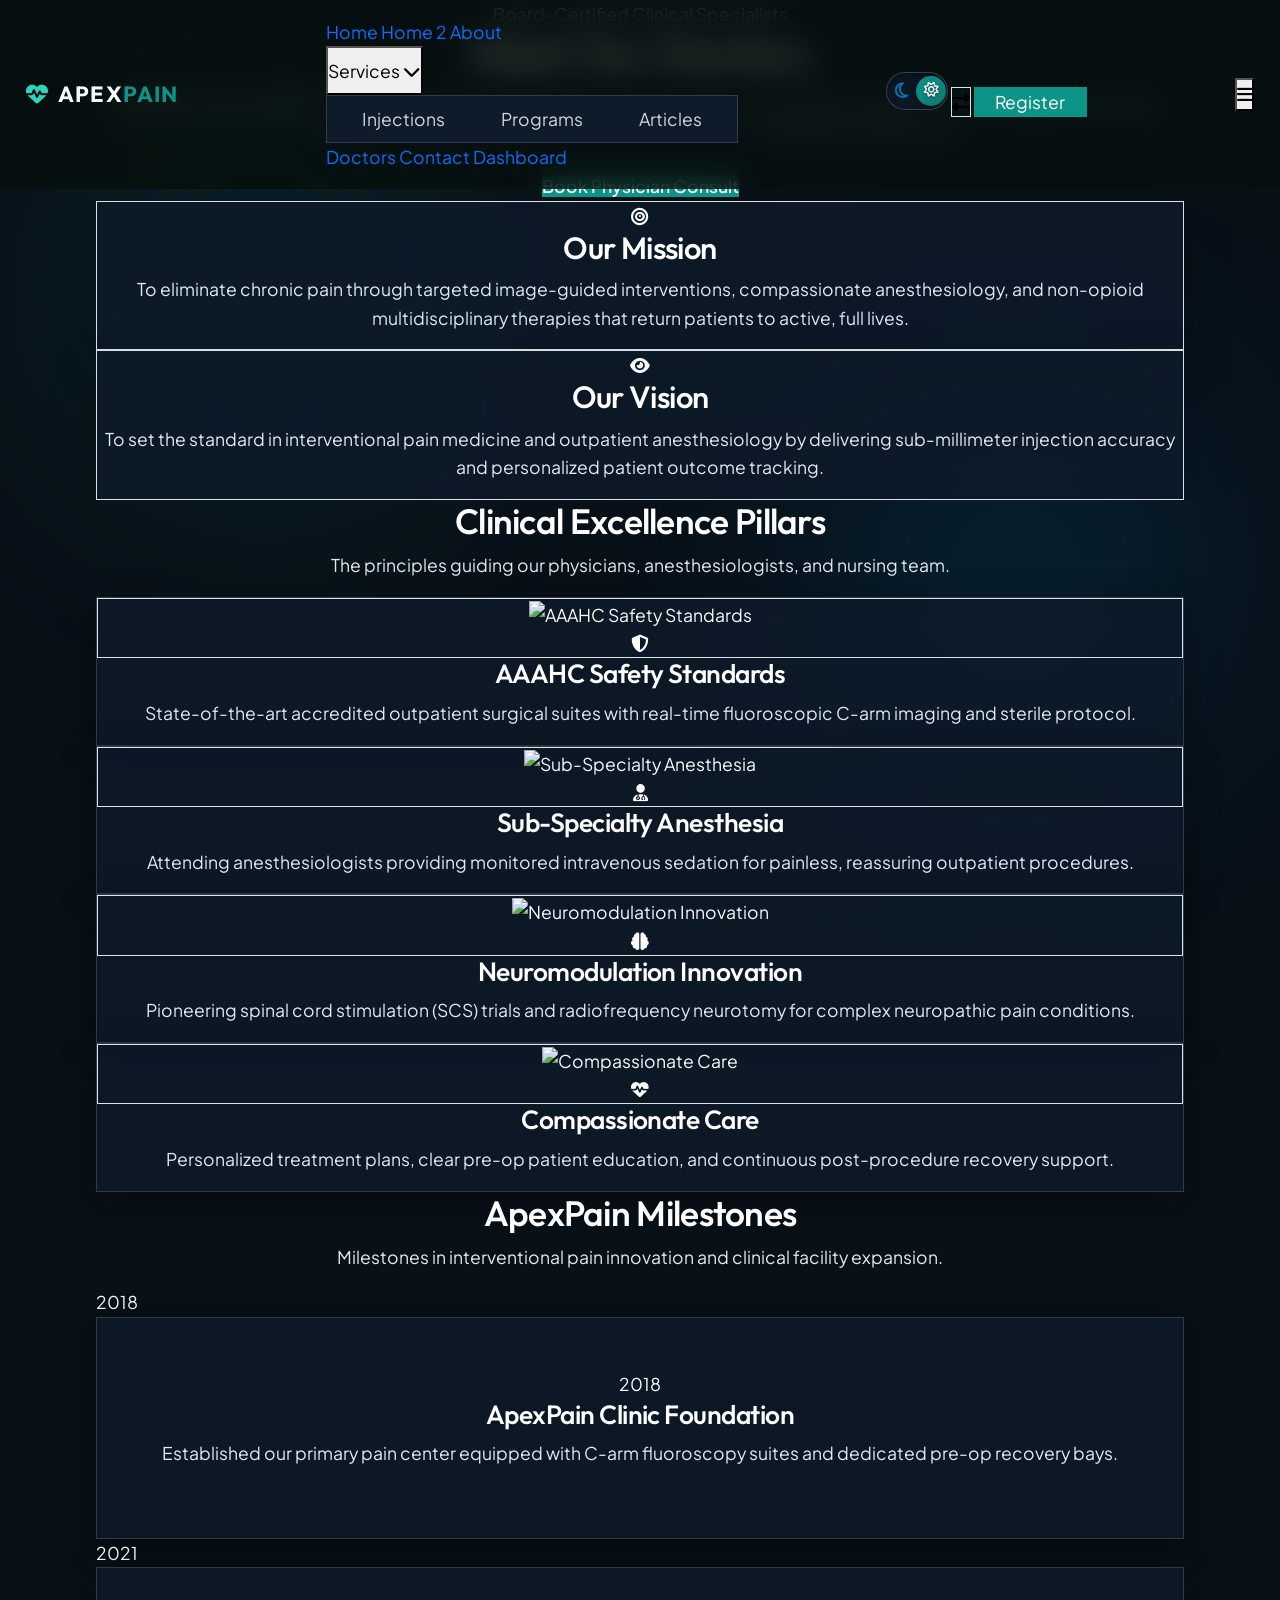
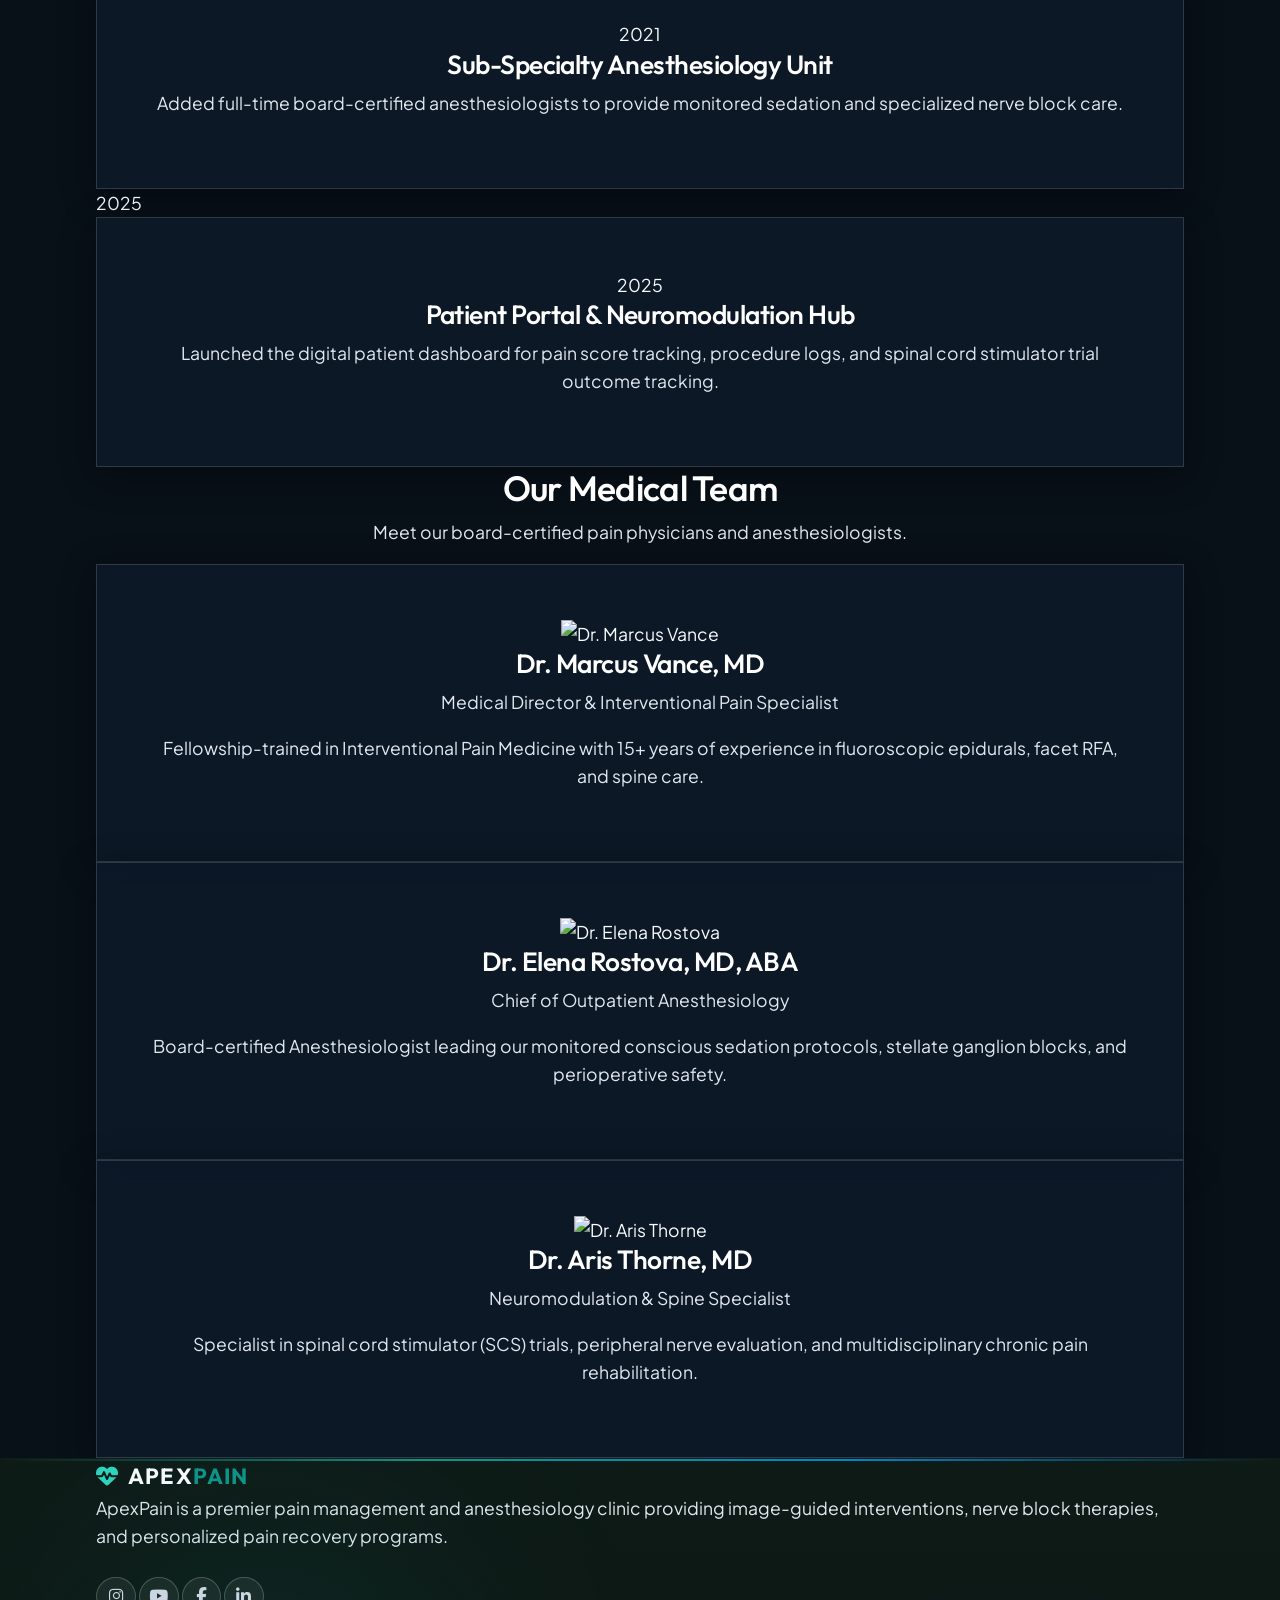
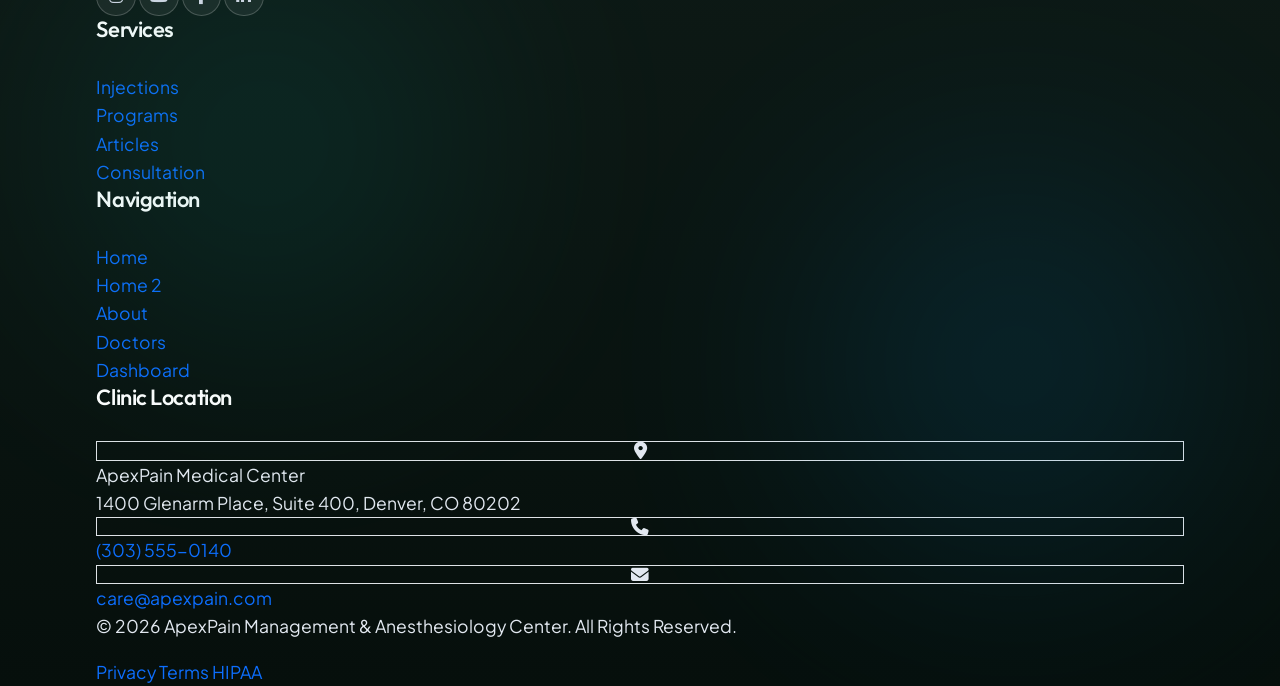
==== about.html @ 6aa51212 "Initial commit of Pain Management & Anesthesiology Clinic website" ====
<!DOCTYPE html>
<html lang="en" data-theme="dark">
<head>
  <meta charset="UTF-8">
  <meta name="viewport" content="width=device-width, initial-scale=1.0">
  <title>About - ApexPain Management & Anesthesiology Clinic</title>
  <meta name="description" content="Meet our team of board-certified Pain Management Physicians and Anesthesiologists specializing in interventional spine procedures, nerve blocks, and chronic pain rehabilitation.">
  <link class="brand-favicon" rel="icon" type="image/svg+xml" href="favicon.svg">
  
  <script src="https://cdn.tailwindcss.com"></script>
  <script>
    tailwind.config = {
      darkMode: 'class',
      theme: {
        extend: {
          colors: {
            darkbg: '#081018',
            cardbg1: '#0D1B2A',
            cardbg2: '#132337',
            primary: '#0D9488',
            secondary: '#0284C7',
            accent: '#14B8A6',
            violet: {
              400: '#0D9488',
              500: '#0F766E',
              600: '#0284C7',
            }
          },
          fontFamily: {
            sans: ['Plus Jakarta Sans', 'sans-serif'],
            heading: ['Outfit', 'sans-serif']
          }
        }
      }
    }
  </script>
  <link href="https://cdn.jsdelivr.net/npm/bootstrap@5.3.3/dist/css/bootstrap.min.css" rel="stylesheet">
  <link href="https://unpkg.com/aos@2.3.1/dist/aos.css" rel="stylesheet">
  <link rel="stylesheet" href="https://cdnjs.cloudflare.com/ajax/libs/font-awesome/6.4.0/css/all.min.css">
  <link rel="stylesheet" href="css/custom.css">
</head>
<body class="bg-[#081018] text-[#F8FAFC]">

  <!-- Scroll Progress -->
  <div id="scroll-progress"></div>

  <!-- Navbar -->
  <nav class="navbar navbar-expand-lg fixed-top glass-navbar py-3">
    <div class="container-fluid px-4 max-w-7xl mx-auto flex justify-between items-center">
      <a class="brand-logo flex items-center gap-2" href="index.html">
        <i class="fa-solid fa-heart-pulse text-[#2DD4BF] text-xl"></i>
        <span>APEX<span class="text-[#0D9488]">PAIN</span></span>
      </a>

      <!-- Desktop Links (Single Word) -->
      <div class="hidden lg:flex items-center gap-8">
        <a class="text-[#CBD5E1] hover:text-[#0D9488] transition-colors font-medium" href="index.html">Home</a>
        <a class="text-[#CBD5E1] hover:text-[#0D9488] transition-colors font-medium" href="home-2.html">Home 2</a>
        <a class="text-[#CBD5E1] hover:text-[#0D9488] transition-colors font-medium" href="about.html">About</a>
        
        <!-- Services Hover Dropdown -->
        <div class="relative group">
          <button class="flex items-center gap-1 text-[#CBD5E1] hover:text-[#0D9488] transition-colors focus:outline-none py-2 font-medium">
            <span>Services</span>
            <i class="fa-solid fa-chevron-down text-[10px] transition-transform group-hover:rotate-180"></i>
          </button>
          <div class="absolute left-0 mt-0 w-48 rounded-xl bg-[#0D1B2A]/95 border border-gray-800 shadow-2xl p-2 hidden group-hover:block hover:block transition-all z-50 backdrop-blur-md">
            <a class="block px-4 py-2 text-xs text-[#CBD5E1] hover:text-[#0D9488] hover:bg-gray-800/50 rounded-lg transition-colors" href="medicines.html">Injections</a>
            <a class="block px-4 py-2 text-xs text-[#CBD5E1] hover:text-[#0D9488] hover:bg-gray-800/50 rounded-lg transition-colors" href="prescriptions.html">Programs</a>
            <a class="block px-4 py-2 text-xs text-[#CBD5E1] hover:text-[#0D9488] hover:bg-gray-800/50 rounded-lg transition-colors" href="health-blog.html">Articles</a>
          </div>
        </div>

        <a class="text-[#CBD5E1] hover:text-[#0D9488] transition-colors font-medium" href="doctors.html">Doctors</a>
        <a class="text-[#CBD5E1] hover:text-[#0D9488] transition-colors font-medium" href="contact.html">Contact</a>
        <a class="text-[#CBD5E1] hover:text-[#0D9488] transition-colors font-medium" href="dashboard.html">Dashboard</a>
      </div>

      <!-- Action Buttons -->
      <div class="hidden lg:flex items-center gap-3">
        <!-- Theme Toggle Switch Button -->
        <button id="theme-toggle" class="header-theme-switch" title="Toggle Theme">
          <span class="track-icons flex justify-between items-center text-xs select-none w-full">
            <i class="fa-regular fa-moon text-sky-400 text-xs opacity-75"></i>
            <i class="fa-regular fa-sun text-amber-400 text-xs opacity-75"></i>
          </span>
          <span id="header-theme-thumb">
            <i id="theme-icon" class="fa-regular fa-sun text-white"></i>
          </span>
        </button>

        <!-- RTL/LTR Toggle Button -->
        <button id="rtl-toggle" class="w-[38px] h-[38px] flex items-center justify-center rounded-full border border-gray-800 hover:bg-gray-800 text-gray-300 hover:text-white transition-colors bg-transparent" title="Toggle Layout Direction">
          <i id="rtl-icon" class="fa-solid fa-right-left text-sm"></i>
        </button>
        <a href="register.html"
          class="h-[38px] px-5 inline-flex items-center justify-center rounded-full border border-[#0D9488] bg-[#0D9488]/10 text-[#F8FAFC] hover:bg-[#0D9488] transition-all duration-300 font-medium text-sm text-decoration-none">
          Register
        </a>
      </div>

      <!-- Mobile Toggle -->
      <button class="lg:hidden text-[#F8FAFC] text-xl" id="mobile-menu-btn" aria-expanded="false">
        <i class="fa-solid fa-bars"></i>
      </button>
    </div>
  </nav>

  <!-- Mobile Dropdown Navigation -->
  <div id="mobile-menu"
    class="hidden fixed top-[70px] left-0 w-full glass-panel py-6 px-5 z-40 lg:hidden flex flex-col gap-3">
    <a class="text-base text-[#CBD5E1]" href="index.html">Home</a>
    <a class="text-base text-[#CBD5E1]" href="home-2.html">Home 2</a>
    <a class="text-base text-[#CBD5E1]" href="about.html">About</a>
    
    <!-- Mobile Services sub-menu -->
    <div class="flex flex-col gap-1 pl-3 border-l border-[#0D9488]/30 my-1">
      <span class="text-[11px] uppercase tracking-wider text-[#94A3B8] font-heading font-semibold mb-1">Services</span>
      <a class="text-sm text-[#CBD5E1]" href="medicines.html">Injections</a>
      <a class="text-sm text-[#CBD5E1]" href="prescriptions.html">Programs</a>
      <a class="text-sm text-[#CBD5E1]" href="health-blog.html">Articles</a>
    </div>

    <a class="text-base text-[#CBD5E1]" href="doctors.html">Doctors</a>
    <a class="text-base text-[#CBD5E1]" href="contact.html">Contact</a>
    <a class="text-base text-[#CBD5E1]" href="dashboard.html">Dashboard</a>

    <div class="h-[1px] bg-gray-800/80 my-2"></div>
    
    <!-- Mobile Settings Section -->
    <div class="space-y-2">
      <span class="text-[11px] uppercase tracking-wider text-[#94A3B8] font-heading font-semibold block px-1">Settings</span>
      <div class="grid grid-cols-2 gap-2">
        <button id="theme-toggle-mobile" class="mobile-settings-btn flex items-center justify-between px-3 py-2.5 rounded-xl text-xs font-medium transition-all">
          <span class="flex items-center gap-2">
            <i id="theme-icon-mobile" class="fa-regular fa-sun text-[#0D9488]"></i>
            <span>Theme</span>
          </span>
          <span id="theme-switch-track" class="toggle-switch-track">
            <span class="toggle-switch-thumb"></span>
          </span>
        </button>
        <button id="rtl-toggle-mobile" class="mobile-settings-btn flex items-center justify-between px-3 py-2.5 rounded-xl text-xs font-medium transition-all">
          <span class="flex items-center gap-2">
            <i class="fa-solid fa-right-left text-[#0284C7]"></i>
            <span>Direction</span>
          </span>
          <span id="rtl-switch-track" class="toggle-switch-track">
            <span class="toggle-switch-thumb"></span>
          </span>
        </button>
      </div>
    </div>

    <div class="pt-2">
      <a href="register.html"
        class="w-full block text-center py-2.5 rounded-xl bg-[#0D9488] text-white font-medium hover:bg-opacity-95 transition-all text-decoration-none text-sm shadow-md shadow-[#0D9488]/20">
        Register
      </a>
    </div>
  </div>

  <!-- Hero Section -->
  <header class="pt-32 pb-16 relative overflow-hidden">
    <div class="bg-gradient-orb orb-primary -top-12 -left-12"></div>
    <div class="bg-gradient-orb orb-secondary -bottom-12 -right-12"></div>
    
    <div class="container max-w-3xl mx-auto px-4 text-center space-y-6 relative z-10" data-aos="fade-up">
      <span class="text-xs text-[#0284C7] uppercase tracking-widest font-heading font-semibold block">Board-Certified Clinical Specialists</span>
      <h1 class="text-4xl md:text-5xl font-heading leading-tight mx-auto">Meet Our Doctors</h1>
      <p class="text-[#CBD5E1] text-sm leading-relaxed max-w-xl mx-auto">
        ApexPain was founded by fellowship-trained pain management physicians and anesthesiologists committed to sub-specialty interventional care, fluoroscopic injection precision, and patient reassurance.
      </p>
      
      <div class="pt-2 flex justify-center">
        <a href="contact.html" class="inline-block px-6 py-2.5 rounded-full bg-[#0D9488] text-white text-sm font-medium hover:bg-opacity-90 transition-all shadow-lg hover:shadow-[#0D9488]/20 text-decoration-none">
          Book Physician Consult
        </a>
      </div>
    </div>
  </header>

  <!-- Vision & Mission Section -->
  <section class="py-12 relative overflow-hidden border-b border-gray-900 bg-[#0D1B2A]/20">
    <div class="container max-w-7xl mx-auto px-4 grid md:grid-cols-2 gap-8 relative z-10">
      <!-- Mission -->
      <div class="glass-panel p-8 rounded-3xl space-y-4 border border-[#0284C7]/25 shadow-lg shadow-[#0284C7]/5" data-aos="fade-right">
        <div class="flex items-center gap-3">
          <div class="w-10 h-10 rounded-full bg-[#0284C7]/10 flex items-center justify-center text-[#0284C7]">
            <i class="fa-solid fa-bullseye text-lg"></i>
          </div>
          <h3 class="text-xl font-heading">Our Mission</h3>
        </div>
        <p class="text-xs text-[#CBD5E1] leading-relaxed">
          To eliminate chronic pain through targeted image-guided interventions, compassionate anesthesiology, and non-opioid multidisciplinary therapies that return patients to active, full lives.
        </p>
      </div>

      <!-- Vision -->
      <div class="glass-panel p-8 rounded-3xl space-y-4 border border-[#0D9488]/25 shadow-lg shadow-[#0D9488]/5" data-aos="fade-left">
        <div class="flex items-center gap-3">
          <div class="w-10 h-10 rounded-full bg-[#0D9488]/10 flex items-center justify-center text-[#0D9488]">
            <i class="fa-solid fa-eye text-lg"></i>
          </div>
          <h3 class="text-xl font-heading">Our Vision</h3>
        </div>
        <p class="text-xs text-[#CBD5E1] leading-relaxed">
          To set the standard in interventional pain medicine and outpatient anesthesiology by delivering sub-millimeter injection accuracy and personalized patient outcome tracking.
        </p>
      </div>
    </div>
  </section>

  <!-- Core Values Section -->
  <section class="py-16 relative">
    <div class="container max-w-7xl mx-auto px-4 space-y-12">
      <div class="text-center space-y-2">
        <h2 class="text-3xl font-heading" data-aos="fade-up">Clinical Excellence Pillars</h2>
        <p class="text-[#94A3B8] text-sm max-w-md mx-auto" data-aos="fade-up" data-aos-delay="100">
          The principles guiding our physicians, anesthesiologists, and nursing team.
        </p>
      </div>

      <div class="grid grid-cols-1 md:grid-cols-2 lg:grid-cols-2 xl:grid-cols-4 gap-8">
        <!-- Pillar 1 -->
        <div class="glass-panel p-6 rounded-3xl space-y-4 glass-card-hover flex flex-col justify-between" data-aos="fade-up" data-aos-delay="100">
          <div class="space-y-4">
            <div class="h-60 sm:h-64 relative overflow-hidden rounded-2xl border border-gray-800">
              <img src="https://encrypted-tbn0.gstatic.com/images?q=tbn:ANd9GcREGUYEhanvmdu5cOvvlC6dAIaEy-Rx8-0P8xPHSRAVjBM8mjDh7rI3oAs&s=10" alt="AAAHC Safety Standards" class="w-full h-full object-cover transition-transform duration-500 hover:scale-105">
              <div class="absolute inset-0 bg-gradient-to-t from-[#0D1B2A]/90 via-transparent to-transparent"></div>
              <div class="absolute bottom-4 left-4 w-10 h-10 rounded-xl bg-[#0D9488]/90 text-white flex items-center justify-center text-base shadow-md backdrop-blur">
                <i class="fa-solid fa-shield-halved"></i>
              </div>
            </div>
            <h4 class="text-xl font-heading">AAAHC Safety Standards</h4>
            <p class="text-sm text-[#94A3B8] leading-relaxed">
              State-of-the-art accredited outpatient surgical suites with real-time fluoroscopic C-arm imaging and sterile protocol.
            </p>
          </div>
        </div>

        <!-- Pillar 2 -->
        <div class="glass-panel p-6 rounded-3xl space-y-4 glass-card-hover flex flex-col justify-between" data-aos="fade-up" data-aos-delay="200">
          <div class="space-y-4">
            <div class="h-60 sm:h-64 relative overflow-hidden rounded-2xl border border-gray-800">
              <img src="https://www.sankaranethralaya.org/assets/img/anaesthisio/anae-1.png" alt="Sub-Specialty Anesthesia" class="w-full h-full object-cover transition-transform duration-500 hover:scale-105">
              <div class="absolute inset-0 bg-gradient-to-t from-[#0D1B2A]/90 via-transparent to-transparent"></div>
              <div class="absolute bottom-4 left-4 w-10 h-10 rounded-xl bg-[#0284C7]/90 text-white flex items-center justify-center text-base shadow-md backdrop-blur">
                <i class="fa-solid fa-user-doctor"></i>
              </div>
            </div>
            <h4 class="text-xl font-heading">Sub-Specialty Anesthesia</h4>
            <p class="text-sm text-[#94A3B8] leading-relaxed">
              Attending anesthesiologists providing monitored intravenous sedation for painless, reassuring outpatient procedures.
            </p>
          </div>
        </div>

        <!-- Pillar 3 -->
        <div class="glass-panel p-6 rounded-3xl space-y-4 glass-card-hover flex flex-col justify-between" data-aos="fade-up" data-aos-delay="300">
          <div class="space-y-4">
            <div class="h-60 sm:h-64 relative overflow-hidden rounded-2xl border border-gray-800">
              <img src="https://substackcdn.com/image/fetch/$s_!UcWS!,f_auto,q_auto:good,fl_progressive:steep/https%3A%2F%2Fsubstack-post-media.s3.amazonaws.com%2Fpublic%2Fimages%2F46e6d89b-aea5-4ede-9769-98eb82bca6f6_612x323.jpeg" alt="Neuromodulation Innovation" class="w-full h-full object-cover transition-transform duration-500 hover:scale-105">
              <div class="absolute inset-0 bg-gradient-to-t from-[#0D1B2A]/90 via-transparent to-transparent"></div>
              <div class="absolute bottom-4 left-4 w-10 h-10 rounded-xl bg-[#14B8A6]/90 text-white flex items-center justify-center text-base shadow-md backdrop-blur">
                <i class="fa-solid fa-brain"></i>
              </div>
            </div>
            <h4 class="text-xl font-heading">Neuromodulation Innovation</h4>
            <p class="text-sm text-[#94A3B8] leading-relaxed">
              Pioneering spinal cord stimulation (SCS) trials and radiofrequency neurotomy for complex neuropathic pain conditions.
            </p>
          </div>
        </div>

        <!-- Pillar 4 -->
        <div class="glass-panel p-6 rounded-3xl space-y-4 glass-card-hover flex flex-col justify-between" data-aos="fade-up" data-aos-delay="400">
          <div class="space-y-4">
            <div class="h-60 sm:h-64 relative overflow-hidden rounded-2xl border border-gray-800">
              <img src="https://knowledge.wharton.upenn.edu/wp-content/uploads/2019/05/compassion-hands-hospice-600x440.jpg" alt="Compassionate Care" class="w-full h-full object-cover transition-transform duration-500 hover:scale-105">
              <div class="absolute inset-0 bg-gradient-to-t from-[#0D1B2A]/90 via-transparent to-transparent"></div>
              <div class="absolute bottom-4 left-4 w-10 h-10 rounded-xl bg-[#0D9488]/90 text-white flex items-center justify-center text-base shadow-md backdrop-blur">
                <i class="fa-solid fa-heart-pulse"></i>
              </div>
            </div>
            <h4 class="text-xl font-heading">Compassionate Care</h4>
            <p class="text-sm text-[#94A3B8] leading-relaxed">
              Personalized treatment plans, clear pre-op patient education, and continuous post-procedure recovery support.
            </p>
          </div>
        </div>
      </div>
    </div>
  </section>

  <!-- History Timeline -->
  <section class="py-16 bg-[#0D1B2A]/40 border-y border-gray-900">
    <div class="container max-w-4xl mx-auto px-4 space-y-12">
      <div class="text-center space-y-2">
        <h2 class="text-3xl font-heading" data-aos="fade-up">ApexPain Milestones</h2>
        <p class="text-[#94A3B8] text-sm" data-aos="fade-up" data-aos-delay="100">Milestones in interventional pain innovation and clinical facility expansion.</p>
      </div>

      <!-- Vertical Timeline -->
      <div class="relative border-l border-gray-800 ml-4 md:ml-32 space-y-8">
        <!-- Node 1 -->
        <div class="relative pl-6 md:pl-8" data-aos="fade-up">
          <div class="absolute -left-[9px] top-1 w-4.5 h-4.5 rounded-full bg-[#0D9488] border-4 border-[#081018]"></div>
          <span class="absolute left-[-110px] top-0 hidden md:block text-right w-20 font-heading text-sm text-[#0D9488]">2018</span>
          <div class="glass-panel p-5 rounded-2xl">
            <span class="md:hidden text-xs text-[#0D9488] font-heading font-medium block mb-1">2018</span>
            <h4 class="text-sm font-heading">ApexPain Clinic Foundation</h4>
            <p class="text-xs text-[#94A3B8] mt-1">
              Established our primary pain center equipped with C-arm fluoroscopy suites and dedicated pre-op recovery bays.
            </p>
          </div>
        </div>

        <!-- Node 2 -->
        <div class="relative pl-6 md:pl-8" data-aos="fade-up" data-aos-delay="100">
          <div class="absolute -left-[9px] top-1 w-4.5 h-4.5 rounded-full bg-[#0284C7] border-4 border-[#081018]"></div>
          <span class="absolute left-[-110px] top-0 hidden md:block text-right w-20 font-heading text-sm text-[#0284C7]">2021</span>
          <div class="glass-panel p-5 rounded-2xl">
            <span class="md:hidden text-xs text-[#0284C7] font-heading font-medium block mb-1">2021</span>
            <h4 class="text-sm font-heading">Sub-Specialty Anesthesiology Unit</h4>
            <p class="text-xs text-[#94A3B8] mt-1">
              Added full-time board-certified anesthesiologists to provide monitored sedation and specialized nerve block care.
            </p>
          </div>
        </div>

        <!-- Node 3 -->
        <div class="relative pl-6 md:pl-8" data-aos="fade-up" data-aos-delay="200">
          <div class="absolute -left-[9px] top-1 w-4.5 h-4.5 rounded-full bg-[#14B8A6] border-4 border-[#081018]"></div>
          <span class="absolute left-[-110px] top-0 hidden md:block text-right w-20 font-heading text-sm text-[#14B8A6]">2025</span>
          <div class="glass-panel p-5 rounded-2xl">
            <span class="md:hidden text-xs text-[#14B8A6] font-heading font-medium block mb-1">2025</span>
            <h4 class="text-sm font-heading">Patient Portal & Neuromodulation Hub</h4>
            <p class="text-xs text-[#94A3B8] mt-1">
              Launched the digital patient dashboard for pain score tracking, procedure logs, and spinal cord stimulator trial outcome tracking.
            </p>
          </div>
        </div>
      </div>
    </div>
  </section>

  <!-- Leadership Section (Doctors) -->
  <section class="py-16">
    <div class="container max-w-7xl mx-auto px-4 space-y-12">
      <div class="text-center space-y-2">
        <h2 class="text-3xl font-heading" data-aos="fade-up">Our Medical Team</h2>
        <p class="text-[#94A3B8] text-sm max-w-md mx-auto" data-aos="fade-up" data-aos-delay="100">
          Meet our board-certified pain physicians and anesthesiologists.
        </p>
      </div>

      <div class="grid lg:grid-cols-3 md:grid-cols-2 gap-6">
        <!-- Doctor 1 -->
        <div class="glass-panel p-5 rounded-2xl text-center space-y-3" data-aos="zoom-in" data-aos-delay="100">
          <img src="https://welcarehospital.net/wp-content/uploads/2025/03/Dr-Chris.jpg" alt="Dr. Marcus Vance" class="w-24 h-24 rounded-full mx-auto object-cover border-2 border-[#0D9488]">
          <div>
            <h4 class="text-base font-heading">Dr. Marcus Vance, MD</h4>
            <p class="text-[10px] text-[#0284C7] uppercase tracking-widest font-heading font-semibold">Medical Director & Interventional Pain Specialist</p>
          </div>
          <p class="text-xs text-[#94A3B8] leading-relaxed">
            Fellowship-trained in Interventional Pain Medicine with 15+ years of experience in fluoroscopic epidurals, facet RFA, and spine care.
          </p>
        </div>

        <!-- Doctor 2 -->
        <div class="glass-panel p-5 rounded-2xl text-center space-y-3" data-aos="zoom-in" data-aos-delay="200">
          <img src="https://img.magnific.com/free-photo/world-doctors-day-smiling-young-doctor-with-stethoscope-medical-gown_140725-162405.jpg?semt=ais_hybrid&w=740&q=80" alt="Dr. Elena Rostova" class="w-24 h-24 rounded-full mx-auto object-cover border-2 border-[#0284C7]">
          <div>
            <h4 class="text-base font-heading">Dr. Elena Rostova, MD, ABA</h4>
            <p class="text-[10px] text-[#0284C7] uppercase tracking-widest font-heading font-semibold">Chief of Outpatient Anesthesiology</p>
          </div>
          <p class="text-xs text-[#94A3B8] leading-relaxed">
            Board-certified Anesthesiologist leading our monitored conscious sedation protocols, stellate ganglion blocks, and perioperative safety.
          </p>
        </div>

        <!-- Doctor 3 -->
        <div class="glass-panel p-5 rounded-2xl text-center space-y-3 md:col-span-2 md:max-w-[calc(50%-0.75rem)] md:mx-auto lg:col-span-1 lg:max-w-none lg:mx-0" data-aos="zoom-in" data-aos-delay="300">
          <img src="https://encrypted-tbn0.gstatic.com/images?q=tbn:ANd9GcRF4pvOkzUod5eeICtTFL0eauv2AcsxXP5uo3hPOBKY-Tbui2mf4-NDgKeu&s=10" alt="Dr. Aris Thorne" class="w-24 h-24 rounded-full mx-auto object-cover border-2 border-[#14B8A6]">
          <div>
            <h4 class="text-base font-heading">Dr. Aris Thorne, MD</h4>
            <p class="text-[10px] text-[#0284C7] uppercase tracking-widest font-heading font-semibold">Neuromodulation & Spine Specialist</p>
          </div>
          <p class="text-xs text-[#94A3B8] leading-relaxed">
            Specialist in spinal cord stimulator (SCS) trials, peripheral nerve evaluation, and multidisciplinary chronic pain rehabilitation.
          </p>
        </div>
      </div>
    </div>
  </section>

  <!-- Premium Footer -->
  <footer class="premium-footer pt-16 pb-12 text-sm text-[#94A3B8]">
    <div class="bg-gradient-orb orb-primary opacity-[0.04] -bottom-16 -left-16 w-80 h-80"></div>
    <div class="bg-gradient-orb orb-secondary opacity-[0.04] -top-16 -right-16 w-80 h-80"></div>

    <div class="container max-w-7xl mx-auto px-4 grid grid-cols-1 md:grid-cols-12 gap-8 mb-12 relative z-10">
      <!-- Brand column -->
      <div class="md:col-span-4 space-y-4">
        <a class="brand-logo flex items-center gap-2" href="index.html">
          <i class="fa-solid fa-heart-pulse text-[#2DD4BF] text-xl"></i>
          <span>APEX<span class="text-[#0D9488]">PAIN</span></span>
        </a>
        <p class="text-xs leading-relaxed text-[#94A3B8] max-w-sm">
          ApexPain is a premier pain management and anesthesiology clinic providing image-guided interventions, nerve block therapies, and personalized pain recovery programs.
        </p>
        <!-- Social Icons -->
        <div class="flex gap-3 pt-2">
          <a href="#" class="social-icon-btn instagram" title="Instagram">
            <i class="fa-brands fa-instagram text-center"></i>
          </a>
          <a href="#" class="social-icon-btn youtube" title="YouTube">
            <i class="fa-brands fa-youtube text-center"></i>
          </a>
          <a href="#" class="social-icon-btn facebook" title="Facebook">
            <i class="fa-brands fa-facebook-f text-center"></i>
          </a>
          <a href="#" class="social-icon-btn linkedin" title="LinkedIn">
            <i class="fa-brands fa-linkedin-in text-center"></i>
          </a>
        </div>
      </div>

      <!-- Quick links (Single Word Labels) -->
      <div class="md:col-span-2 space-y-3">
        <h5 class="text-white text-xs font-semibold uppercase tracking-wider">Services</h5>
        <ul class="space-y-2 text-xs p-0 list-none">
          <li><a href="medicines.html" class="hover:text-white transition-colors text-decoration-none">Injections</a></li>
          <li><a href="prescriptions.html" class="hover:text-white transition-colors text-decoration-none">Programs</a></li>
          <li><a href="health-blog.html" class="hover:text-white transition-colors text-decoration-none">Articles</a></li>
          <li><a href="contact.html" class="hover:text-white transition-colors text-decoration-none">Consultation</a></li>
        </ul>
      </div>

      <div class="md:col-span-2 space-y-3">
        <h5 class="text-white text-xs font-semibold uppercase tracking-wider">Navigation</h5>
        <ul class="space-y-2 text-xs p-0 list-none">
          <li><a href="index.html" class="hover:text-white transition-colors text-decoration-none">Home</a></li>
          <li><a href="home-2.html" class="hover:text-white transition-colors text-decoration-none">Home 2</a></li>
          <li><a href="about.html" class="hover:text-white transition-colors text-decoration-none">About</a></li>
          <li><a href="doctors.html" class="hover:text-white transition-colors text-decoration-none">Doctors</a></li>
          <li><a href="dashboard.html" class="hover:text-white transition-colors text-decoration-none">Dashboard</a></li>
        </ul>
      </div>

      <!-- Info column -->
      <div class="md:col-span-4 space-y-3">
        <h5 class="text-white text-xs font-semibold uppercase tracking-wider">Clinic Location</h5>
        <ul class="space-y-3 text-xs text-[#94A3B8] p-0 list-none">
          <li class="flex items-start gap-3">
            <div class="w-7 h-7 rounded-lg bg-[#0D9488]/10 border border-[#0D9488]/20 flex items-center justify-center text-[#0D9488] shrink-0 mt-0.5">
              <i class="fa-solid fa-location-dot text-xs text-center"></i>
            </div>
            <span class="leading-relaxed text-[#CBD5E1]">
              ApexPain Medical Center<br>
              1400 Glenarm Place, Suite 400, Denver, CO 80202
            </span>
          </li>
          <li class="flex items-center gap-3">
            <div class="w-7 h-7 rounded-lg bg-[#0284C7]/10 border border-[#0284C7]/20 flex items-center justify-center text-[#0284C7] shrink-0">
              <i class="fa-solid fa-phone text-xs text-center"></i>
            </div>
            <a href="tel:3035550140" class="text-[#CBD5E1] hover:text-white transition-colors text-decoration-none">
              (303) 555-0140
            </a>
          </li>
          <li class="flex items-center gap-3">
            <div class="w-7 h-7 rounded-lg bg-[#14B8A6]/10 border border-[#14B8A6]/20 flex items-center justify-center text-[#14B8A6] shrink-0">
              <i class="fa-solid fa-envelope text-xs text-center"></i>
            </div>
            <a href="mailto:care@apexpain.com" class="text-[#CBD5E1] hover:text-white transition-colors text-decoration-none">
              care@apexpain.com
            </a>
          </li>
        </ul>
      </div>
    </div>

    <!-- Bottom border & copyright -->
    <div class="container max-w-7xl mx-auto px-4 pt-8 border-t border-gray-900 flex flex-col sm:flex-row justify-between items-center gap-4 relative z-10">
      <p class="text-[#64748B]">&copy; 2026 ApexPain Management & Anesthesiology Center. All Rights Reserved.</p>
      <div class="flex gap-6 text-[#64748B]">
        <a href="#" class="hover:text-white transition-colors text-decoration-none">Privacy</a>
        <a href="#" class="hover:text-white transition-colors text-decoration-none">Terms</a>
        <a href="#" class="hover:text-white transition-colors text-decoration-none">HIPAA</a>
      </div>
    </div>
  </footer>

  <!-- Floating Action Button (Back to Top) -->
  <button id="back-to-top" class="back-to-top" aria-label="Scroll to top">
    <i class="fa-solid fa-angle-up text-lg"></i>
  </button>

  <script src="https://cdn.jsdelivr.net/npm/bootstrap@5.3.3/dist/js/bootstrap.bundle.min.js"></script>
  <script src="https://unpkg.com/aos@2.3.1/dist/aos.js"></script>
  <script>
    document.addEventListener('DOMContentLoaded', () => {
      AOS.init({ duration: 800, once: true });
    });
  </script>
  <script src="js/main.js"></script>
</body>
</html>
---- css/custom.css ----
@import url('https://fonts.googleapis.com/css2?family=Plus+Jakarta+Sans:ital,wght@0,300..800;1,300..800&family=Outfit:wght@300..800&display=swap');

/* CSS Variables */
:root {
  --bg-color: #081018;
  --card-bg: rgba(13, 27, 42, 0.85);
  --card-bg-solid: #0D1B2A;
  --card-border: rgba(255, 255, 255, 0.15);
  --primary: #0D9488;
  /* Reassuring Clinical Teal */
  --secondary: #0284C7;
  /* Sky Cyan Blue */
  --accent: #14B8A6;
  --text-primary: #F8FAFC;
  --text-secondary: #CBD5E1;
  --text-muted: #94A3B8;

  --font-headings: 'Outfit', sans-serif;
  --font-body: 'Plus Jakarta Sans', sans-serif;
}

/* Light Mode Overrides */
[data-theme="light"] {
  --bg-color: #F1F5F9;
  --card-bg: rgba(255, 255, 255, 0.95);
  --card-bg-solid: #FFFFFF;
  --card-border: rgba(15, 23, 42, 0.12);
  --primary: #0F766E;
  /* Deep Clinical Teal for Light Mode High Contrast */
  --secondary: #0369A1;
  /* Deep Cyan Blue for Light Mode High Contrast */
  --accent: #0D9488;
  --text-primary: #0F172A;
  --text-secondary: #334155;
  --text-muted: #475569;
}

/* Global Reset & Base */
* {
  box-sizing: border-box;
  margin: 0;
  padding: 0;
}

html {
  scroll-behavior: smooth;
  font-size: 110%;
  overflow-x: hidden !important;
  max-width: 100% !important;
}

/* Enforce global container centering to prevent page layouts shifting left */
.container {
  margin-left: auto !important;
  margin-right: auto !important;
}

body {
  font-family: var(--font-body);
  background-color: var(--bg-color);
  color: var(--text-primary);
  font-weight: 400;
  line-height: 1.6;
  overflow-x: hidden !important;
  max-width: 100% !important;
  transition: background-color 0.3s ease, color 0.3s ease;
}

/* Typography Constraints */
h1,
h2,
h3,
h4,
h5,
h6 {
  font-family: var(--font-headings);
  font-weight: 550 !important;
  letter-spacing: -0.02em;
}

p,
span,
li,
a,
label,
input,
textarea,
select {
  font-weight: 400;
}

strong,
b {
  font-weight: 500;
}

/* Ensure no font weight > 600 is rendered */
* {
  font-weight: inherit;
}

body {
  font-weight: 400;
}

h1,
h2,
h3,
h4,
h5,
h6 {
  font-weight: 550;
}

button,
.btn {
  font-weight: 500 !important;
}

.card-title,
.nav-link,
.badge-label {
  font-weight: 500;
}

/* Custom Glassmorphism Utilities */
.glass-panel {
  background: var(--card-bg);
  backdrop-filter: blur(12px);
  -webkit-backdrop-filter: blur(12px);
  border: 1px solid var(--card-border);
  box-shadow: 0 8px 32px 0 rgba(0, 0, 0, 0.37);
  transition: all 0.3s cubic-bezier(0.4, 0, 0.2, 1);
}

.glass-navbar {
  background: rgba(6, 15, 12, 0.75);
  backdrop-filter: blur(16px);
  -webkit-backdrop-filter: blur(16px);
  border-b: 1px solid var(--card-border);
  transition: all 0.3s ease;
}

[data-theme="light"] .glass-navbar {
  background: rgba(249, 250, 251, 0.75);
}

.glass-card-hover {
  transition: all 0.3s cubic-bezier(0.4, 0, 0.2, 1);
}

.glass-card-hover:hover {
  transform: translateY(-5px);
  border-color: rgba(16, 185, 129, 0.4);
  box-shadow: 0 10px 30px -10px rgba(16, 185, 129, 0.3);
}

/* Glow Effects */
.text-glow-primary {
  text-shadow: 0 0 10px rgba(16, 185, 129, 0.5);
}

.text-glow-secondary {
  text-shadow: 0 0 10px rgba(6, 182, 212, 0.5);
}

.glow-btn-primary {
  position: relative;
  overflow: hidden;
  transition: all 0.3s ease;
}

.glow-btn-primary:hover {
  box-shadow: 0 0 20px rgba(16, 185, 129, 0.6);
}

/* Background Gradients Orbs */
.bg-gradient-orb {
  position: absolute;
  width: 400px;
  height: 400px;
  border-radius: 50%;
  filter: blur(120px);
  opacity: 0.15;
  pointer-events: none;
  z-index: 0;
}

.orb-primary {
  background: var(--primary);
  top: 10%;
  left: 5%;
}

.orb-secondary {
  background: var(--secondary);
  bottom: 15%;
  right: 5%;
}

/* Custom Scrollbar */
::-webkit-scrollbar {
  width: 8px;
  height: 8px;
}

::-webkit-scrollbar-track {
  background: var(--bg-color);
}

::-webkit-scrollbar-thumb {
  background: rgba(255, 255, 255, 0.1);
  border-radius: 4px;
}

::-webkit-scrollbar-thumb:hover {
  background: var(--primary);
}

/* Marquee Animation */
@keyframes marquee {
  0% {
    transform: translateX(0%);
  }

  100% {
    transform: translateX(-50%);
  }
}

.animate-marquee {
  display: flex;
  width: max-content;
  animation: marquee 25s linear infinite;
}

.animate-marquee:hover {
  animation-play-state: paused;
}

/* Custom progress bar */
#scroll-progress {
  position: fixed;
  top: 0;
  left: 0;
  height: 3px;
  background: linear-gradient(to right, var(--primary), var(--secondary));
  z-index: 9999;
  width: 0%;
  transition: width 0.1s ease-out;
}

/* Floating Action Button */
.back-to-top {
  position: fixed;
  bottom: 24px;
  right: 24px;
  background: var(--primary);
  color: #fff;
  border: none;
  border-radius: 50%;
  width: 50px;
  height: 50px;
  display: flex;
  align-items: center;
  justify-content: center;
  box-shadow: 0 4px 12px rgba(16, 185, 129, 0.4);
  opacity: 0;
  visibility: hidden;
  transition: all 0.3s ease;
  z-index: 999;
}

.back-to-top.show {
  opacity: 1;
  visibility: visible;
}

.back-to-top:hover {
  transform: translateY(-3px);
  background: var(--secondary);
  box-shadow: 0 6px 16px rgba(6, 182, 212, 0.4);
}

/* Pulse animation for active highlights */
@keyframes pulse-glow {

  0%,
  100% {
    opacity: 0.6;
  }

  50% {
    opacity: 0.9;
  }
}

.pulse-glow {
  animation: pulse-glow 2s infinite ease-in-out;
}

/* Light Mode Theme overrides for hardcoded Tailwind elements */
[data-theme="light"] body {
  background-color: var(--bg-color) !important;
  color: var(--text-primary) !important;
}

[data-theme="light"] .bg-\[\#060F0C\],
[data-theme="light"] .bg-\[\#060F0C\]\/60,
[data-theme="light"] .bg-\[\#060F0C\]\/80,
[data-theme="light"] .bg-\[\#060F0C\]\/40 {
  background-color: var(--bg-color) !important;
}

[data-theme="light"] .bg-\[\#0E1B17\],
[data-theme="light"] .bg-\[\#0E1B17\]\/30,
[data-theme="light"] .bg-\[\#0E1B17\]\/40,
[data-theme="light"] .bg-\[\#0E1B17\]\/60,
[data-theme="light"] .bg-\[\#0E1B17\]\/80,
[data-theme="light"] .bg-\[\#0E1B17\]\/90 {
  background-color: var(--card-bg-solid) !important;
  border-color: var(--card-border) !important;
}

[data-theme="light"] .bg-\[\#152924\],
[data-theme="light"] .bg-\[\#152924\]\/40,
[data-theme="light"] .bg-\[\#152924\]\/80 {
  background-color: var(--card-bg-solid) !important;
}

[data-theme="light"] .text-\[\#F3F4F6\],
[data-theme="light"] .text-white {
  color: var(--text-primary) !important;
}

[data-theme="light"] .text-\[\#D1D5DB\] {
  color: var(--text-secondary) !important;
}

[data-theme="light"] .text-\[\#9CA3AF\] {
  color: var(--text-muted) !important;
}

.text-\[\#06B6D4\] {
  color: var(--secondary) !important;
}

.hover\:text-\[\#06B6D4\]:hover {
  color: var(--secondary) !important;
}

.border-\[\#06B6D4\] {
  border-color: var(--secondary) !important;
}

.bg-\[\#06B6D4\] {
  background-color: var(--secondary) !important;
}

.bg-\[\#06B6D4\]\/20 {
  background-color: rgba(6, 182, 212, 0.15) !important;
}

[data-theme="light"] .bg-\[\#06B6D4\]\/20 {
  background-color: rgba(8, 145, 178, 0.15) !important;
}

.text-\[\#10B981\] {
  color: var(--primary) !important;
}

.hover\:text-\[\#10B981\]:hover {
  color: var(--primary) !important;
}

.border-\[\#10B981\] {
  border-color: var(--primary) !important;
}

.bg-\[\#10B981\] {
  background-color: var(--primary) !important;
}

.bg-\[\#10B981\]\/10 {
  background-color: rgba(16, 185, 129, 0.08) !important;
}

[data-theme="light"] .bg-\[\#10B981\]\/10 {
  background-color: rgba(5, 150, 105, 0.08) !important;
}

.bg-\[\#10B981\]\/20 {
  background-color: rgba(16, 185, 129, 0.15) !important;
}

[data-theme="light"] .bg-\[\#10B981\]\/20 {
  background-color: rgba(5, 150, 105, 0.15) !important;
}

.bg-\[\#10B981\]\/90:hover {
  background-color: var(--primary) !important;
  filter: brightness(1.1);
}

[data-theme="light"] .border-gray-800,
[data-theme="light"] .border-gray-900,
[data-theme="light"] .border-gray-850 {
  border-color: var(--card-border) !important;
}

/* Premium CTA Button Hover Transitions & Scale effects */
a[href="register.html"],
a.bg-\[\#10B981\],
button.bg-\[\#10B981\],
button[type="submit"],
.glow-btn-primary {
  transition: all 0.3s cubic-bezier(0.4, 0, 0.2, 1) !important;
}

a[href="register.html"]:hover,
a.bg-\[\#10B981\]:hover,
button.bg-\[\#10B981\]:hover,
button[type="submit"]:hover,
.glow-btn-primary:hover {
  transform: translateY(-2px) scale(1.03) !important;
  box-shadow: 0 10px 25px -5px rgba(16, 185, 129, 0.45) !important;
  filter: brightness(1.1) !important;
}

/* Secondary Hero CTA Button Hover Effects */
.btn-secondary-hero {
  transition: all 0.3s cubic-bezier(0.4, 0, 0.2, 1) !important;
}

.btn-secondary-hero:hover {
  transform: translateY(-2px) scale(1.03) !important;
  border-color: var(--primary) !important;
  background-color: rgba(16, 185, 129, 0.1) !important;
  box-shadow: 0 10px 25px -5px rgba(16, 185, 129, 0.2) !important;
  color: var(--text-primary) !important;
}

/* Make RTL icon visible/brighter contrast in light mode */
[data-theme="light"] #rtl-icon,
[data-theme="light"] .fa-right-left,
[data-theme="light"] #rtl-toggle i,
[data-theme="light"] #rtl-toggle-mobile i {
  color: var(--text-secondary) !important;
}

/* Fix light mode hover background and icon visibility for RTL toggle buttons */
[data-theme="light"] #rtl-toggle:hover,
[data-theme="light"] #rtl-toggle-mobile:hover {
  background-color: #E5E7EB !important;
  border-color: rgba(0, 0, 0, 0.2) !important;
}

[data-theme="light"] #rtl-toggle:hover i,
[data-theme="light"] #rtl-toggle-mobile:hover i {
  color: var(--text-primary) !important;
}

/* Enforce Solid Green Background & White Text for Sign Up button in both themes */
nav a[href="register.html"],
#mobile-menu a[href="register.html"] {
  background-color: var(--primary) !important;
  color: #FFFFFF !important;
  border-color: var(--primary) !important;
  opacity: 1 !important;
}

nav a[href="register.html"]:hover,
#mobile-menu a[href="register.html"]:hover {
  background-color: var(--primary) !important;
  filter: brightness(0.9) !important;
  color: #FFFFFF !important;
}

/* Enforce white text on all primary CTA buttons (green buttons) in both themes */
[data-theme] a.bg-\[\#10B981\],
[data-theme] button.bg-\[\#10B981\],
[data-theme] .glow-btn-primary,
[data-theme="light"] a.bg-\[\#10B981\],
[data-theme="light"] button.bg-\[\#10B981\],
[data-theme="light"] .glow-btn-primary,
a.bg-\[\#10B981\],
button.bg-\[\#10B981\],
.glow-btn-primary {
  color: #FFFFFF !important;
}

[data-theme] a.bg-\[\#10B981\]:hover,
[data-theme] button.bg-\[\#10B981\]:hover,
[data-theme] .glow-btn-primary:hover,
[data-theme="light"] a.bg-\[\#10B981\]:hover,
[data-theme="light"] button.bg-\[\#10B981\]:hover,
[data-theme="light"] .glow-btn-primary:hover,
a.bg-\[\#10B981\]:hover,
button.bg-\[\#10B981\]:hover,
.glow-btn-primary:hover {
  color: #FFFFFF !important;
}

/* Center mobile signup button text and override defaults */
#mobile-menu a.mobile-signup-btn {
  text-align: center !important;
  justify-content: center !important;
  display: flex !important;
  align-items: center !important;
}

[data-theme] #mobile-menu a.mobile-signup-btn,
[data-theme="light"] #mobile-menu a.mobile-signup-btn,
#mobile-menu a.mobile-signup-btn,
[data-theme] a.mobile-signup-btn,
[data-theme="light"] a.mobile-signup-btn {
  background-color: var(--primary) !important;
  color: #FFFFFF !important;
  border-color: var(--primary) !important;
  opacity: 1 !important;
}

[data-theme] #mobile-menu a.mobile-signup-btn:hover,
[data-theme="light"] #mobile-menu a.mobile-signup-btn:hover,
#mobile-menu a.mobile-signup-btn:hover,
[data-theme] a.mobile-signup-btn:hover,
[data-theme="light"] a.mobile-signup-btn:hover {
  background-color: var(--primary) !important;
  filter: brightness(0.9) !important;
  color: #FFFFFF !important;
}

/* Unified Premium Social Icon Buttons Everywhere */
.social-icon-btn,
.premium-footer .social-icon-btn,
footer .social-icon-btn {
  display: inline-flex !important;
  align-items: center !important;
  justify-content: center !important;
  width: 2.25rem !important;
  height: 2.25rem !important;
  border-radius: 9999px !important;
  border: 1px solid rgba(255, 255, 255, 0.2) !important;
  color: #CBD5E1 !important;
  background-color: rgba(255, 255, 255, 0.06) !important;
  transition: all 0.28s cubic-bezier(0.4, 0, 0.2, 1) !important;
  position: relative !important;
  overflow: hidden !important;
  text-decoration: none !important;
  box-shadow: none !important;
}

.social-icon-btn i,
.premium-footer .social-icon-btn i,
footer .social-icon-btn i {
  background: transparent !important;
  color: inherit !important;
  font-size: 0.95rem !important;
  line-height: 1 !important;
  transition: color 0.25s ease !important;
}

/* Light mode resting state for social buttons everywhere */
[data-theme="light"] .social-icon-btn,
[data-theme="light"] .premium-footer .social-icon-btn,
[data-theme="light"] footer .social-icon-btn {
  border: 1px solid rgba(15, 23, 42, 0.18) !important;
  color: #334155 !important;
  background-color: rgba(15, 23, 42, 0.05) !important;
}

[data-theme="light"] .social-icon-btn i,
[data-theme="light"] .premium-footer .social-icon-btn i,
[data-theme="light"] footer .social-icon-btn i {
  color: #334155 !important;
}

/* Hover base state — lift button slightly */
.social-icon-btn:hover,
.premium-footer .social-icon-btn:hover,
footer .social-icon-btn:hover,
[data-theme="light"] .social-icon-btn:hover,
[data-theme="light"] .premium-footer .social-icon-btn:hover,
[data-theme="light"] footer .social-icon-btn:hover {
  transform: translateY(-3px) scale(1.1) !important;
}

/* Icon glyph MUST BE PURE WHITE on hover everywhere */
.social-icon-btn:hover i,
.premium-footer .social-icon-btn:hover i,
footer .social-icon-btn:hover i,
[data-theme="light"] .social-icon-btn:hover i,
[data-theme="light"] .premium-footer .social-icon-btn:hover i,
[data-theme="light"] footer .social-icon-btn:hover i {
  color: #FFFFFF !important;
  fill: #FFFFFF !important;
  opacity: 1 !important;
  background: transparent !important;
}

/* ---- Per-Platform Vibrant Hover Colors (Works everywhere in Dark & Light mode) ---- */

/* Instagram */
.social-icon-btn.instagram:hover,
.premium-footer .social-icon-btn.instagram:hover,
footer .social-icon-btn.instagram:hover,
[data-theme="light"] .social-icon-btn.instagram:hover,
[data-theme="light"] .premium-footer .social-icon-btn.instagram:hover,
[data-theme="light"] footer .social-icon-btn.instagram:hover {
  background: radial-gradient(circle at 30% 107%, #fdf497 0%, #fdf497 5%, #fd5949 45%, #d6249f 60%, #285AEB 90%) !important;
  border-color: transparent !important;
  box-shadow: 0 6px 18px rgba(214, 36, 159, 0.5) !important;
}

/* YouTube */
.social-icon-btn.youtube:hover,
.premium-footer .social-icon-btn.youtube:hover,
footer .social-icon-btn.youtube:hover,
[data-theme="light"] .social-icon-btn.youtube:hover,
[data-theme="light"] .premium-footer .social-icon-btn.youtube:hover,
[data-theme="light"] footer .social-icon-btn.youtube:hover {
  background-color: #FF0000 !important;
  border-color: #FF0000 !important;
  box-shadow: 0 6px 18px rgba(255, 0, 0, 0.5) !important;
}

/* Facebook */
.social-icon-btn.facebook:hover,
.premium-footer .social-icon-btn.facebook:hover,
footer .social-icon-btn.facebook:hover,
[data-theme="light"] .social-icon-btn.facebook:hover,
[data-theme="light"] .premium-footer .social-icon-btn.facebook:hover,
[data-theme="light"] footer .social-icon-btn.facebook:hover {
  background-color: #1877F2 !important;
  border-color: #1877F2 !important;
  box-shadow: 0 6px 18px rgba(24, 119, 242, 0.5) !important;
}

/* LinkedIn */
.social-icon-btn.linkedin:hover,
.premium-footer .social-icon-btn.linkedin:hover,
footer .social-icon-btn.linkedin:hover,
[data-theme="light"] .social-icon-btn.linkedin:hover,
[data-theme="light"] .premium-footer .social-icon-btn.linkedin:hover,
[data-theme="light"] footer .social-icon-btn.linkedin:hover {
  background-color: #0A66C2 !important;
  border-color: #0A66C2 !important;
  box-shadow: 0 6px 18px rgba(10, 102, 194, 0.5) !important;
}

/* TikTok */
.social-icon-btn.tiktok:hover,
.premium-footer .social-icon-btn.tiktok:hover,
footer .social-icon-btn.tiktok:hover,
[data-theme="light"] .social-icon-btn.tiktok:hover,
[data-theme="light"] .premium-footer .social-icon-btn.tiktok:hover,
[data-theme="light"] footer .social-icon-btn.tiktok:hover {
  background-color: #010101 !important;
  border-color: #69C9D0 !important;
  box-shadow: 0 6px 18px rgba(105, 201, 208, 0.5) !important;
}


/* Responsive navigation bar styling at 1024px to 1279px (lg range) keeping items on one line with larger font size */
@media (min-width: 1024px) and (max-width: 1279px) {

  nav .container,
  .navbar .container-fluid {
    padding-left: 0.5rem !important;
    padding-right: 0.5rem !important;
  }

  nav a.text-xl,
  .navbar-brand {
    font-size: 1.1rem !important;
    gap: 0.25rem !important;
  }

  nav div.hidden.lg\:flex:first-of-type,
  nav div.hidden.lg\:flex.items-center.gap-8,
  .navbar div.hidden.lg\:flex {
    gap: 0.85rem !important;
  }

  nav div.hidden.lg\:flex:first-of-type a,
  nav div.hidden.lg\:flex.items-center.gap-8 a,
  .navbar div.hidden.lg\:flex a {
    font-size: 15px !important;
  }

  nav div.hidden.lg\:flex:last-of-type,
  nav div.hidden.lg\:flex.items-center.gap-4 {
    gap: 0.35rem !important;
  }

  nav div.hidden.lg\:flex:last-of-type a,
  nav div.hidden.lg\:flex.items-center.gap-4 a,
  nav div.hidden.lg\:flex:last-of-type button,
  nav div.hidden.lg\:flex.items-center.gap-4 button {
    font-size: 13px !important;
    padding-left: 0.65rem !important;
    padding-right: 0.65rem !important;
  }

  /* Make RTL toggle button smaller on 1024px-1279px lg range */
  nav #rtl-toggle,
  .navbar #rtl-toggle {
    width: 2.25rem !important;
    height: 2.25rem !important;
  }

  /* Make the icons inside smaller */
  nav #rtl-toggle i,
  .navbar #rtl-toggle i {
    font-size: 0.85rem !important;
  }
}

/* Make mobile hamburger menu scrollable on smaller screens */
#mobile-menu {
  max-height: calc(100vh - 75px) !important;
  overflow-y: auto !important;
  -webkit-overflow-scrolling: touch;
}

/* Hide back to top button when mobile menu is active/open to prevent overlapping */
body:has(#mobile-menu:not(.hidden)) #back-to-top {
  opacity: 0 !important;
  visibility: hidden !important;
  pointer-events: none !important;
}

/* Premium Social Login Buttons (Google / Apple) */
.social-login-btn {
  transition: all 0.3s cubic-bezier(0.4, 0, 0.2, 1) !important;
}

.social-login-btn.google-btn:hover {
  background-color: rgba(239, 68, 68, 0.08) !important;
  /* light red tint */
  border-color: rgba(239, 68, 68, 0.4) !important;
  box-shadow: 0 4px 15px rgba(239, 68, 68, 0.15);
  transform: translateY(-1px);
}

.social-login-btn.apple-btn:hover {
  background-color: rgba(255, 255, 255, 0.08) !important;
  border-color: rgba(255, 255, 255, 0.35) !important;
  box-shadow: 0 4px 15px rgba(255, 255, 255, 0.1);
  transform: translateY(-1px);
}

[data-theme="light"] .social-login-btn.apple-btn:hover {
  background-color: rgba(0, 0, 0, 0.06) !important;
  border-color: rgba(0, 0, 0, 0.25) !important;
  box-shadow: 0 4px 15px rgba(0, 0, 0, 0.08);
}

/* ==========================================================================
   Centering Overrides for Headings, Cards, Paragraphs & Points
   ========================================================================== */

/* 1. Center all headings and subheadings globally across the entire website */
h1,
h2,
h3,
h4,
h5,
h6,
.section-title,
.section-subtitle,
.subtitle,
.lead,
.font-heading,
[class*="title"],
[class*="subtitle"],
[class*="subheading"] {
  text-align: center !important;
}

/* Ensure paragraph subheadings right after headings are centered */
h1+p,
h2+p,
h3+p,
h4+p,
h5+p,
h6+p,
.font-heading+p,
.section-title+p,
[class*="title"]+p {
  text-align: center !important;
  margin-left: auto !important;
  margin-right: auto !important;
}

/* 2. Center every card section and its internal elements (name, headings, sub headings, paragraphs) */
.glass-panel:not(.auth-card):not(header):not(aside):not(nav):not(footer):not(form):not(table):not(.navbar-collapse),
.card:not(.auth-card):not(header):not(aside):not(nav):not(footer):not(form):not(table),
[class*="card"]:not(.auth-card):not(header):not(aside):not(nav):not(footer):not(form):not(table) {
  text-align: center !important;
}

/* For inside-card text alignments */
.glass-panel:not(.auth-card):not(header):not(aside):not(nav):not(footer) p,
.glass-panel:not(.auth-card):not(header):not(aside):not(nav):not(footer) span,
.glass-panel:not(.auth-card):not(header):not(aside):not(nav):not(footer) a,
.glass-panel:not(.auth-card):not(header):not(aside):not(nav):not(footer) h1,
.glass-panel:not(.auth-card):not(header):not(aside):not(nav):not(footer) h2,
.glass-panel:not(.auth-card):not(header):not(aside):not(nav):not(footer) h3,
.glass-panel:not(.auth-card):not(header):not(aside):not(nav):not(footer) h4,
.glass-panel:not(.auth-card):not(header):not(aside):not(nav):not(footer) h5,
.glass-panel:not(.auth-card):not(header):not(aside):not(nav):not(footer) h6,
.card:not(.auth-card) p,
.card:not(.auth-card) span,
.card:not(.auth-card) a,
.card:not(.auth-card) h1,
.card:not(.auth-card) h2,
.card:not(.auth-card) h3,
.card:not(.auth-card) h4,
.card:not(.auth-card) h5,
.card:not(.auth-card) h6,
[class*="card"]:not(.auth-card) p,
[class*="card"]:not(.auth-card) span,
[class*="card"]:not(.auth-card) a,
[class*="card"]:not(.auth-card) h1,
[class*="card"]:not(.auth-card) h2,
[class*="card"]:not(.auth-card) h3,
[class*="card"]:not(.auth-card) h4,
[class*="card"]:not(.auth-card) h5,
[class*="card"]:not(.auth-card) h6 {
  text-align: center !important;
}

/* Center flex content inside cards horizontally */
.glass-panel:not(.auth-card):not(header):not(aside):not(nav):not(footer) .flex,
.card:not(.auth-card) .flex,
[class*="card"]:not(.auth-card) .flex {
  justify-content: center !important;
  align-items: center !important;
}

/* 3. If any section has points (lists), all points must start in a vertically straight line */
.glass-panel:not(.auth-card):not(header):not(aside):not(nav):not(footer) ul,
.glass-panel:not(.auth-card):not(header):not(aside):not(nav):not(footer) ol,
.card:not(.auth-card) ul,
.card:not(.auth-card) ol,
[class*="card"]:not(.auth-card) ul,
[class*="card"]:not(.auth-card) ol,
section ul,
section ol {
  display: inline-block !important;
  text-align: left !important;
  margin-left: auto !important;
  margin-right: auto !important;
  width: auto !important;
  max-width: 100% !important;
}

.glass-panel:not(.auth-card):not(header):not(aside):not(nav):not(footer) li,
.card:not(.auth-card) li,
[class*="card"]:not(.auth-card) li,
section li {
  text-align: left !important;
}

/* Support vertical alignment of checklist points inside cards (which might be div/p children instead of ul/li) */
.glass-panel:not(.auth-card):not(header):not(aside):not(nav):not(footer) .space-y-2:has(.fa-check),
.card:not(.auth-card) .space-y-2:has(.fa-check),
[class*="card"]:not(.auth-card) .space-y-2:has(.fa-check),
.glass-panel:not(.auth-card):not(header):not(aside):not(nav):not(footer) .space-y-3:has(.fa-check),
.card:not(.auth-card) .space-y-3:has(.fa-check),
[class*="card"]:not(.auth-card) .space-y-3:has(.fa-check) {
  display: inline-block !important;
  text-align: left !important;
  margin-left: auto !important;
  margin-right: auto !important;
  width: auto !important;
  max-width: 100% !important;
}

.glass-panel:not(.auth-card):not(header):not(aside):not(nav):not(footer) .space-y-2:has(.fa-check)>*,
.card:not(.auth-card) .space-y-2:has(.fa-check)>*,
[class*="card"]:not(.auth-card) .space-y-2:has(.fa-check)>*,
.glass-panel:not(.auth-card):not(header):not(aside):not(nav):not(footer) .space-y-3:has(.fa-check)>*,
.card:not(.auth-card) .space-y-3:has(.fa-check)>*,
[class*="card"]:not(.auth-card) .space-y-3:has(.fa-check)>* {
  text-align: left !important;
}

/* Ensure nested child blocks like icons inside inline-block lists align properly */
li i,
.space-y-2 i,
.space-y-3 i {
  text-align: left !important;
}

/* Revert centering and layout settings in the auth-card to ensure normal form alignment */
.auth-card {
  text-align: left !important;
  width: 100% !important;
}

.auth-card p:not(.font-heading),
.auth-card span:not(.font-heading),
.auth-card label,
.auth-card input,
.auth-card select,
.auth-card a:not(.font-heading) {
  text-align: left !important;
}

.auth-card .text-center,
.auth-card .text-center * {
  text-align: center !important;
}

/* Font size fixes for auth pages (making them larger and legible, while protecting the brand logo font sizes) */
.auth-card label,
.auth-card label *,
.auth-card .text-\[10px\],
.auth-card .text-\[9px\] {
  font-size: 0.85rem !important;
  /* ~13.5px */
  text-transform: uppercase !important;
  letter-spacing: 0.05em !important;
}

.auth-card input,
.auth-card select,
.auth-card .social-login-btn,
.auth-card .text-xs,
.auth-card a:not(.font-heading):not(.brand-logo) {
  font-size: 0.95rem !important;
  /* ~15px */
}

.auth-card form button[type="submit"] {
  font-size: 1rem !important;
  /* ~16px */
  font-weight: 500 !important;
}

/* Global form input field labels and values left-aligned */
form label,
form input,
form select,
form textarea,
.form-group *,
.form-label,
input,
select,
textarea,
label {
  text-align: left !important;
}

/* Ensure section top headings and their action buttons are centered globally */
section .flex:has(h2):has(a),
section .flex:has(h2):has(button),
section .container>.flex:has(a),
section .container>.flex:has(button) {
  flex-direction: column !important;
  align-items: center !important;
  justify-content: center !important;
  text-align: center !important;
  gap: 1.5rem !important;
}

/* Stack center for other flex headers with buttons */
section div.flex.justify-between.items-start,
section div.flex.justify-between.items-end {
  flex-direction: column !important;
  align-items: center !important;
  justify-content: center !important;
  text-align: center !important;
  gap: 1.5rem !important;
}

/* Center buttons in sections */
section button,
section .btn,
section a[class*="rounded-full"],
section a[class*="px-"] {
  display: inline-flex !important;
  justify-content: center !important;
  align-items: center !important;
  margin-left: auto !important;
  margin-right: auto !important;
  float: none !important;
}

/* Footer layout and alignment fixes (reverting centered headings and aligning lists cleanly) */
footer .grid>div,
footer .grid>div * {
  text-align: left !important;
}

footer .grid>div .flex {
  justify-content: flex-start !important;
  align-items: center !important;
}

footer .social-icon-btn i {
  text-align: center !important;
  /* Keep icons centered inside circular buttons */
}

/* Remove underlines from navbar menus, links, and buttons globally */
nav a,
nav a:hover,
#mobile-menu a,
#mobile-menu a:hover,
.nav-link,
.nav-link:hover,
.navbar-brand,
.navbar-brand:hover,
.btn,
.btn:hover,
button,
button:hover,
a[class*="btn"],
a[class*="btn"]:hover,
a[class*="button"],
a[class*="button"]:hover,
.social-login-btn,
.social-login-btn:hover,
a[class*="rounded-full"],
a[class*="rounded-full"]:hover,
a[href*="register"],
a[href*="register"]:hover,
a[href*="login"],
a[href*="login"]:hover {
  text-decoration: none !important;
}

/* ==========================================================================
   Premium Footer Redesign & Hero Button Center Overrides
   ========================================================================== */

/* Hero section button overrides to prevent section auto-margins from breaking side-by-side grids */
.hero-btn {
  margin-left: 0 !important;
  margin-right: 0 !important;
  display: inline-flex !important;
  justify-content: center !important;
  align-items: center !important;
}

/* Unbreakable Brand Logo Style for Header, Footer, Sidebar, Auth Cards */
.brand-logo,
a.brand-logo,
.auth-card .brand-logo,
aside .brand-logo,
header .brand-logo,
footer .brand-logo,
.premium-footer .brand-logo {
  font-family: var(--font-headings) !important;
  font-size: 1.25rem !important;
  font-weight: 700 !important;
  letter-spacing: 0.05em !important;
  text-decoration: none !important;
  display: inline-flex !important;
  align-items: center !important;
  gap: 0.5rem !important;
}

/* Outer span (APEX) text color */
.brand-logo > span,
a.brand-logo > span,
.auth-card .brand-logo > span,
aside .brand-logo > span,
header .brand-logo > span,
footer .brand-logo > span {
  font-weight: 700 !important;
  color: #F8FAFC !important;
}

[data-theme="light"] .brand-logo > span,
[data-theme="light"] a.brand-logo > span,
[data-theme="light"] .auth-card .brand-logo > span,
[data-theme="light"] aside .brand-logo > span,
[data-theme="light"] header .brand-logo > span,
[data-theme="light"] footer .brand-logo > span {
  color: #0F172A !important;
}

/* Inner span (PAIN) text color - MUST ALWAYS BE TEAL #0D9488 */
.brand-logo > span > span,
.brand-logo span.text-\[\#0D9488\],
.brand-logo .brand-green,
.brand-logo .brand-teal,
a.brand-logo > span > span,
a.brand-logo span.text-\[\#0D9488\],
.auth-card .brand-logo > span > span,
.auth-card .brand-logo span.text-\[\#0D9488\],
aside .brand-logo > span > span,
aside .brand-logo span.text-\[\#0D9488\],
header .brand-logo > span > span,
header .brand-logo span.text-\[\#0D9488\],
footer .brand-logo > span > span,
footer .brand-logo span.text-\[\#0D9488\],
[data-theme="light"] .brand-logo > span > span,
[data-theme="light"] .brand-logo span.text-\[\#0D9488\],
[data-theme="light"] .auth-card .brand-logo > span > span,
[data-theme="light"] .auth-card .brand-logo span.text-\[\#0D9488\],
[data-theme="light"] aside .brand-logo > span > span,
[data-theme="light"] aside .brand-logo span.text-\[\#0D9488\],
[data-theme="light"] header .brand-logo > span > span,
[data-theme="light"] header .brand-logo span.text-\[\#0D9488\],
[data-theme="light"] footer .brand-logo > span > span,
[data-theme="light"] footer .brand-logo span.text-\[\#0D9488\] {
  color: #0D9488 !important;
  font-weight: 700 !important;
}

/* Heart pulse icon color - MUST ALWAYS BE CYAN #2DD4BF */
.brand-logo i,
a.brand-logo i,
.auth-card .brand-logo i,
aside .brand-logo i,
header .brand-logo i,
footer .brand-logo i,
[data-theme="light"] .brand-logo i,
[data-theme="light"] a.brand-logo i,
[data-theme="light"] .auth-card .brand-logo i,
[data-theme="light"] aside .brand-logo i,
[data-theme="light"] header .brand-logo i,
[data-theme="light"] footer .brand-logo i {
  color: #2DD4BF !important;
}


/* Premium Footer Container */
.premium-footer {
  position: relative;
  background: linear-gradient(180deg, rgba(14, 27, 23, 0.98) 0%, rgba(6, 15, 12, 1) 100%) !important;
  border-top: 1px solid rgba(255, 255, 255, 0.05) !important;
  overflow: hidden;
}

.premium-footer a,
.premium-footer a:hover {
  text-decoration: none !important;
}

/* Fading colorful top border highlight */
.premium-footer::before {
  content: '';
  position: absolute;
  top: 0;
  left: 0;
  right: 0;
  height: 2px;
  background: linear-gradient(90deg, transparent, var(--primary), var(--secondary), transparent);
  z-index: 2;
}

/* Footer Section Header Underlines Removed - Brand Color Applied */
.footer-header {
  font-family: var(--font-headings);
  font-size: 0.85rem !important;
  font-weight: 550 !important;
  letter-spacing: 0.08em;
  color: var(--secondary) !important;
  /* Brand Electric Cyan */
  margin-bottom: 1rem;
  text-transform: uppercase;
}

/* Premium Link List Hover Animations */
.footer-links {
  list-style: none;
  padding: 0;
  margin: 0;
}

.footer-links li {
  margin-bottom: 0.75rem;
}

.footer-links li a {
  color: #9CA3AF !important;
  transition: all 0.25s cubic-bezier(0.4, 0, 0.2, 1) !important;
  display: inline-flex;
  align-items: center;
  gap: 0.25rem;
  text-decoration: none !important;
}

.footer-links li a:hover {
  color: #FFFFFF !important;
  transform: translateX(4px);
}

.footer-links li a::before {
  content: '→';
  opacity: 0;
  width: 0;
  transition: all 0.25s ease;
  color: var(--primary);
  font-size: 0.8rem;
}

.footer-links li a:hover::before {
  opacity: 1;
  width: 0.75rem;
}

/* Specific overrides to center icons inside headquarters symbol boxes in footer */
footer .grid>div .flex.w-7.h-7 {
  justify-content: center !important;
  align-items: center !important;
  display: flex !important;
}

footer .grid>div .flex.w-7.h-7 i {
  text-align: center !important;
  margin: 0 !important;
  display: inline-block !important;
}

/* Light mode overrides for premium footer */
[data-theme="light"] .premium-footer {
  background: linear-gradient(180deg, #F9FAFB 0%, #E5E7EB 100%) !important;
  border-top: 1px solid rgba(0, 0, 0, 0.08) !important;
}

[data-theme="light"] .premium-footer::before {
  background: linear-gradient(90deg, transparent, var(--primary), var(--secondary), transparent) !important;
}

[data-theme="light"] .footer-header {
  color: var(--primary) !important;
}

[data-theme="light"] .footer-links li a {
  color: var(--text-secondary) !important;
}

[data-theme="light"] .footer-links li a:hover {
  color: var(--text-primary) !important;
}

[data-theme="light"] .premium-footer p,
[data-theme="light"] .premium-footer span,
[data-theme="light"] .premium-footer li {
  color: var(--text-secondary) !important;
}

/* Reset list paddings inside the premium footer to ensure options align vertically with headings in LTR & RTL */
.premium-footer ul {
  list-style: none !important;
  padding: 0 !important;
  margin: 0 !important;
}

/* RTL Mode Support for Premium Footer Alignment */
[dir="rtl"] footer .grid>div,
[dir="rtl"] footer .grid>div * {
  text-align: right !important;
}

[dir="rtl"] footer .grid>div .flex {
  justify-content: flex-start !important;
  /* flex-start points to the right edge in RTL */
}

/* RTL Link arrow slide animation reversal */
[dir="rtl"] .footer-links li a:hover {
  transform: translateX(-4px) !important;
}

[dir="rtl"] .footer-links li a::before {
  content: '←' !important;
}

/* ==========================================================================
   Auth Pages Layout & Responsive Alignment Fixes
   ========================================================================== */

/* 1. Center Logo, Subtitle & Description in Auth Cards */
.auth-card div.text-center p,
.auth-card div.text-center span,
.auth-card div.text-center a {
  text-align: center !important;
}

.auth-card .brand-logo {
  font-size: 1.25rem !important;
  /* Force exact same size as index page header brand logo */
}

/* 2. Remember Me & Forgot Password Row on Mobile (360px & general) */
.auth-remember-forgot {
  display: flex !important;
  flex-direction: row !important;
  justify-content: space-between !important;
  align-items: center !important;
  width: 100% !important;
  gap: 0.5rem !important;
}

.auth-remember-forgot input[type="checkbox"] {
  width: 0.85rem !important;
  height: 0.85rem !important;
  flex-shrink: 0 !important;
  margin: 0 !important;
}

.auth-remember-forgot label {
  display: inline-flex !important;
  align-items: center !important;
  gap: 0.35rem !important;
  margin: 0 !important;
  white-space: nowrap !important;
}

.auth-remember-forgot label span {
  font-size: 0.75rem !important;
  color: var(--text-muted) !important;
  text-transform: none !important; /* Changed from uppercase to sentence case to match Forgot password link style */
  letter-spacing: 0.02em !important;
  display: inline !important;
  line-height: 1.25rem !important;
}

.auth-remember-forgot a {
  font-size: 0.75rem !important;
  color: var(--text-muted) !important; /* Matches Remember me text color and other muted labels */
  white-space: nowrap !important;
  display: inline-flex !important;
  align-items: center !important;
  line-height: 1.25rem !important;
}

.auth-remember-forgot a:hover {
  color: var(--text-primary) !important;
  text-decoration: underline !important;
}

/* On mobile screens (max-width: 480px) adjust layout, paddings, and font sizes to ensure single-line text and clean alignment */
@media (max-width: 480px) {
  /* Reduce padding on auth containers to maximize width on 368px screens */
  main.max-w-md {
    padding-left: 1rem !important;
    padding-right: 1rem !important;
  }
  .auth-card {
    padding: 1.5rem 1.25rem !important;
  }

  /* Make the remember me and forgot password text slightly smaller so they align beautifully */
  .auth-card .auth-remember-forgot label span,
  .auth-card div.auth-remember-forgot a:not(.font-heading) {
    font-size: 0.72rem !important;
  }

  .auth-card .auth-remember-forgot input[type="checkbox"] {
    width: 0.75rem !important;
    height: 0.75rem !important;
  }

  /* Force registration/login footer links to be on a single line */
  .auth-card div.text-xs {
    white-space: nowrap !important;
    font-size: 0.72rem !important;
  }
}

/* 3. Register Page Checkbox & Terms of Service Alignment (No Bumpy baseline) */
.auth-terms-container {
  display: flex !important;
  align-items: flex-start !important;
  gap: 0.5rem !important;
}

.auth-terms-container input[type="checkbox"] {
  width: 0.85rem !important;
  height: 0.85rem !important;
  margin-top: 0.15rem !important;
  /* Precise alignment with the first line of text */
  flex-shrink: 0 !important;
}

.auth-terms-container label {
  font-size: 0.8rem !important;
  /* Uniform font size */
  text-transform: none !important;
  /* Mixed case for readability */
  letter-spacing: normal !important;
  margin: 0 !important;
  line-height: 1.4 !important;
  display: inline !important;
}

.auth-terms-container label a {
  font-size: inherit !important;
  /* Inherits the 0.8rem label size exactly */
  text-transform: none !important;
  /* No uppercase for links */
  letter-spacing: normal !important;
  color: var(--secondary) !important;
  display: inline !important;
}

/* 4. Password Toggle Eye Button Hover Styles */
.password-toggle-btn {
  background: none !important;
  border: none !important;
  box-shadow: none !important;
  transform: none !important;
  transition: color 0.2s ease !important;
}

.password-toggle-btn:hover {
  background: none !important;
  border: none !important;
  box-shadow: none !important;
  transform: translateY(-50%) !important;
  /* Keeps center alignment with absolute position */
}

/* Theme specific hover styles for the password visibility eye icon */
[data-theme="light"] .password-toggle-btn:hover {
  color: var(--text-primary) !important;
  /* Dark color in light mode (no disappearing white) */
}

[data-theme="dark"] .password-toggle-btn:hover {
  color: #FFFFFF !important;
  /* White color in dark mode */
}

/* 5. Auth Card Bottom Action Links Hover Effects */
.auth-card a:not(.brand-logo):not(.social-login-btn) {
  transition: color 0.2s ease, text-decoration 0.2s ease !important;
}

.auth-card a:not(.brand-logo):not(.social-login-btn):hover {
  text-decoration: underline !important;
}

[data-theme="dark"] .auth-card a:not(.brand-logo):not(.social-login-btn):hover {
  color: #FFFFFF !important;
}

[data-theme="light"] .auth-card a:not(.brand-logo):not(.social-login-btn):hover {
  color: var(--text-primary) !important;
}

/* Specifically for primary cyan-colored register/login bottom links */
.auth-card a.text-\[\#06B6D4\]:hover {
  color: var(--primary) !important;
  /* Hover to premium brand green */
}

/* Ensure mobile hamburger menu options are start-aligned (vertically straight line) in both LTR & RTL */
#mobile-menu,
#mobile-menu * {
  text-align: start !important;
}

#mobile-menu button,
#mobile-menu a {
  justify-content: flex-start !important;
}

/* Align the container of mobile toggle buttons to the start side in both LTR & RTL */
#mobile-menu div.flex.justify-center.items-center.gap-4.py-2,
#mobile-menu div.flex.justify-start.items-center.gap-4.py-2 {
  justify-content: flex-start !important;
  padding-inline-start: 0.75rem !important;
}

#mobile-menu #rtl-toggle-mobile,
#mobile-menu #theme-toggle-mobile {
  justify-content: space-between !important;
  text-align: start !important;
  display: flex !important;
  align-items: center !important;
}

#mobile-menu #rtl-toggle-mobile i,
#mobile-menu #theme-toggle-mobile i {
  text-align: center !important;
}

/* Hide mobile header brand logo on desktop (large screens >= 1024px) */
@media (min-width: 1024px) {
  header .brand-logo.lg\:hidden {
    display: none !important;
  }
}

/* ==========================================================================
   Dashboard Table Theme Styles (Responsive for both Dark & Light Themes)
   ========================================================================== */

/* Default / Dark Theme Styles */
.dashboard-panel table.table {
  color: #F3F4F6 !important;
  border-color: rgba(255, 255, 255, 0.08) !important;
  background-color: transparent !important;
}

.dashboard-panel table.table tr,
.dashboard-panel table.table th,
.dashboard-panel table.table td {
  color: #F3F4F6 !important;
  border-bottom: 1px solid rgba(255, 255, 255, 0.08) !important;
  padding: 12px 16px !important;
  background-color: transparent !important;
}

/* Table header th styles */
.dashboard-panel table.table thead th {
  color: #9CA3AF !important;
  font-weight: 550 !important;
  text-transform: uppercase !important;
  letter-spacing: 0.05em !important;
  border-bottom: 1.5px solid rgba(255, 255, 255, 0.15) !important;
  background-color: transparent !important;
}

/* Row hover styles in dark mode */
.dashboard-panel table.table-hover tbody tr:hover,
.dashboard-panel table.table-hover tbody tr:hover td {
  background-color: rgba(255, 255, 255, 0.04) !important;
  color: #FFFFFF !important;
}

/* Muted text color in dark mode */
.dashboard-panel table.table td.text-gray-500,
.dashboard-panel table.table td.text-muted {
  color: #9CA3AF !important;
}

/* Light Theme overrides for Tables */
[data-theme="light"] .dashboard-panel table.table {
  color: var(--text-primary) !important;
  border-color: rgba(0, 0, 0, 0.08) !important;
  background-color: transparent !important;
}

[data-theme="light"] .dashboard-panel table.table tr,
[data-theme="light"] .dashboard-panel table.table th,
[data-theme="light"] .dashboard-panel table.table td {
  color: var(--text-primary) !important;
  border-bottom: 1px solid rgba(0, 0, 0, 0.08) !important;
  background-color: transparent !important;
}

[data-theme="light"] .dashboard-panel table.table thead th {
  color: var(--text-muted) !important;
  border-bottom: 1.5px solid rgba(0, 0, 0, 0.12) !important;
  background-color: transparent !important;
}

[data-theme="light"] .dashboard-panel table.table-hover tbody tr:hover,
[data-theme="light"] .dashboard-panel table.table-hover tbody tr:hover td {
  background-color: rgba(0, 0, 0, 0.03) !important;
  color: var(--text-primary) !important;
}

[data-theme="light"] .dashboard-panel table.table td.text-gray-500,
[data-theme="light"] .dashboard-panel table.table td.text-muted {
  color: var(--text-muted) !important;
}

/* Make emerald text darker/readable in light mode inside tables */
[data-theme="light"] .dashboard-panel table.table .text-violet-400 {
  color: var(--primary) !important;
}

/* ----------------------------------------------------
   Mobile Hamburger Menu Navigation Hover & Active Fixes
   ---------------------------------------------------- */
#mobile-menu button,
#mobile-menu a {
  color: var(--text-secondary) !important;
  transition: all 0.2s ease !important;
}

#mobile-menu button:hover,
#mobile-menu a:hover {
  background-color: rgba(255, 255, 255, 0.08) !important;
  /* Dark mode hover */
  color: #FFFFFF !important;
}

[data-theme="light"] #mobile-menu button,
[data-theme="light"] #mobile-menu a {
  color: var(--text-secondary) !important;
}

[data-theme="light"] #mobile-menu button:hover,
[data-theme="light"] #mobile-menu a:hover {
  background-color: rgba(0, 0, 0, 0.06) !important;
  /* Light mode hover */
  color: var(--text-primary) !important;
}

/* Active highlighting state for mobile menu navigation links */
.mobile-nav-link.active {
  background-color: rgba(16, 185, 129, 0.15) !important;
  border-left: 3px solid #10B981 !important;
  color: #10B981 !important;
}

[data-theme="light"] .mobile-nav-link.active {
  background-color: rgba(5, 150, 105, 0.1) !important;
  border-left: 3px solid #059669 !important;
  color: #059669 !important;
}

/* ==========================================================================
   Table & Leaderboard — Light Mode & Dark Mode Hover Optimization
   ========================================================================== */
[data-theme="light"] .glass-panel table,
[data-theme="light"] table.table,
[data-theme="light"] .table-dark {
  --bs-table-bg: transparent !important;
  --bs-table-color: #0F172A !important;
  --bs-table-hover-bg: rgba(13, 148, 136, 0.12) !important;
  --bs-table-hover-color: #0F172A !important;
  background-color: transparent !important;
  color: #0F172A !important;
  border-color: #E2E8F0 !important;
}

[data-theme="light"] .glass-panel table thead th,
[data-theme="light"] table thead th,
[data-theme="light"] .table-dark thead th {
  color: #475569 !important;
  background-color: rgba(15, 23, 42, 0.03) !important;
  border-bottom: 1.5px solid #CBD5E1 !important;
  font-weight: 600 !important;
}

[data-theme="light"] .glass-panel table tbody tr,
[data-theme="light"] table tbody tr,
[data-theme="light"] .table-dark tbody tr {
  border-bottom: 1px solid #E2E8F0 !important;
  background-color: transparent !important;
  color: #0F172A !important;
}

[data-theme="light"] .glass-panel table tbody td,
[data-theme="light"] table tbody td,
[data-theme="light"] .table-dark tbody td {
  color: #0F172A !important;
}

[data-theme="light"] .glass-panel table tbody td span:not(.rounded-full),
[data-theme="light"] table tbody td span:not(.rounded-full),
[data-theme="light"] .table-dark tbody td span:not(.rounded-full) {
  color: #0F172A !important;
}

/* Light Mode Table Row Hover — High Contrast Slate Text & Gentle Mint Tint */
[data-theme="light"] table.table-hover tbody tr:hover,
[data-theme="light"] table.table-hover tbody tr:hover td,
[data-theme="light"] .table-dark.table-hover tbody tr:hover,
[data-theme="light"] .table-dark.table-hover tbody tr:hover td {
  background-color: rgba(13, 148, 136, 0.12) !important;
  color: #0F172A !important;
}

[data-theme="light"] table.table-hover tbody tr:hover td span:not(.rounded-full) {
  color: #0F172A !important;
}

/* Light Mode Accent Colors inside Tables */
[data-theme="light"] table td .text-\[\#0284C7\],
[data-theme="light"] table td.text-\[\#0284C7\],
[data-theme="light"] table.table-hover tbody tr:hover td .text-\[\#0284C7\],
[data-theme="light"] table.table-hover tbody tr:hover td.text-\[\#0284C7\] {
  color: #0369A1 !important;
  font-weight: 600 !important;
}

[data-theme="light"] table td .text-\[\#0D9488\],
[data-theme="light"] table td.text-\[\#0D9488\],
[data-theme="light"] table.table-hover tbody tr:hover td .text-\[\#0D9488\],
[data-theme="light"] table.table-hover tbody tr:hover td.text-\[\#0D9488\] {
  color: #0F766E !important;
  font-weight: 600 !important;
}

[data-theme="light"] table td .text-\[\#14B8A6\],
[data-theme="light"] table td.text-\[\#14B8A6\],
[data-theme="light"] table.table-hover tbody tr:hover td .text-\[\#14B8A6\],
[data-theme="light"] table.table-hover tbody tr:hover td.text-\[\#14B8A6\] {
  color: #0D9488 !important;
  font-weight: 600 !important;
}

/* Solid High-Contrast Circle Badges in Light Mode */
[data-theme="light"] table td span.rounded-full {
  background-color: #0F766E !important;
  color: #FFFFFF !important;
  border-color: #0F766E !important;
  font-weight: 700 !important;
}

/* ==========================================================================
   Outcome Table Layout & Theme Styling
   ========================================================================== */
#leaderboard-section .glass-panel {
  text-align: left !important;
}

[data-theme="light"] #leaderboard-section .glass-panel {
  background: #FFFFFF !important;
  border: 1px solid #E2E8F0 !important;
  box-shadow: 0 4px 20px rgba(15, 23, 42, 0.05) !important;
}

[data-theme="light"] #leaderboard-section table thead tr {
  background-color: #F8FAFC !important;
  border-bottom: 1.5px solid #CBD5E1 !important;
}

[data-theme="light"] #leaderboard-section table thead th {
  color: #475569 !important;
  font-weight: 600 !important;
}

[data-theme="light"] #leaderboard-section table tbody tr {
  border-bottom: 1px solid #F1F5F9 !important;
  background-color: transparent !important;
}

[data-theme="light"] #leaderboard-section table tbody tr.outcome-row:hover,
[data-theme="light"] #leaderboard-section table tbody tr:hover,
[data-theme="light"] #leaderboard-section table tbody tr:hover td {
  background-color: rgba(13, 148, 136, 0.08) !important;
}

[data-theme="light"] #leaderboard-section table tbody td {
  color: #0F172A !important;
}

[data-theme="light"] #leaderboard-section table tbody td span {
  color: #0F172A !important;
}

[data-theme="light"] #leaderboard-section table tbody td span.text-\[\#94A3B8\] {
  color: #64748B !important;
}

[data-theme="light"] #leaderboard-section table tbody td.text-\[\#0284C7\],
[data-theme="light"] #leaderboard-section table tbody td span.text-\[\#0284C7\] {
  color: #0369A1 !important;
}

[data-theme="light"] #leaderboard-section table tbody td span.bg-\[\#0D9488\]\/15 {
  background-color: rgba(15, 118, 110, 0.12) !important;
  color: #0F766E !important;
  border-color: rgba(15, 118, 110, 0.3) !important;
}

[data-theme="light"] #leaderboard-section table tbody td span.bg-\[\#0284C7\]\/15 {
  background-color: rgba(3, 105, 161, 0.12) !important;
  color: #0369A1 !important;
  border-color: rgba(3, 105, 161, 0.3) !important;
}

[data-theme="light"] #leaderboard-section table tbody td span.bg-\[\#14B8A6\]\/15 {
  background-color: rgba(13, 148, 136, 0.12) !important;
  color: #0F766E !important;
  border-color: rgba(13, 148, 136, 0.3) !important;
}

/* Visible Custom Scrollbar for Outcome Table across 1024px, 768px, 368px */
.custom-table-scrollbar {
  overflow-x: auto !important;
  scrollbar-width: thin !important;
  scrollbar-color: #0D9488 rgba(13, 27, 42, 0.9) !important;
  -webkit-overflow-scrolling: touch;
  padding-bottom: 4px;
}

/* Chrome, Edge, Safari Custom Horizontal Scrollbar */
.custom-table-scrollbar::-webkit-scrollbar {
  height: 10px !important;
  display: block !important;
}

.custom-table-scrollbar::-webkit-scrollbar-track {
  background: rgba(13, 27, 42, 0.9) !important;
  border-radius: 9999px !important;
  border: 1px solid rgba(255, 255, 255, 0.12) !important;
}

.custom-table-scrollbar::-webkit-scrollbar-thumb {
  background: linear-gradient(90deg, #0D9488 0%, #0284C7 100%) !important;
  border-radius: 9999px !important;
  border: 2px solid rgba(13, 27, 42, 0.9) !important;
  box-shadow: 0 0 8px rgba(13, 148, 136, 0.5) !important;
}

.custom-table-scrollbar::-webkit-scrollbar-thumb:hover {
  background: linear-gradient(90deg, #14B8A6 0%, #38BDF8 100%) !important;
}

/* Light Theme Scrollbar Styling */
[data-theme="light"] .custom-table-scrollbar {
  scrollbar-color: #0F766E #E2E8F0 !important;
}

[data-theme="light"] .custom-table-scrollbar::-webkit-scrollbar-track {
  background: #E2E8F0 !important;
  border: 1px solid rgba(15, 23, 42, 0.15) !important;
}

[data-theme="light"] .custom-table-scrollbar::-webkit-scrollbar-thumb {
  background: linear-gradient(90deg, #0F766E 0%, #0369A1 100%) !important;
  border: 2px solid #E2E8F0 !important;
  box-shadow: 0 0 6px rgba(15, 118, 110, 0.3) !important;
}

[data-theme="light"] .custom-table-scrollbar::-webkit-scrollbar-thumb:hover {
  background: linear-gradient(90deg, #0D9488 0%, #0284C7 100%) !important;
}

/* ==========================================================================
   Footer — 2×2 Grid at 768px (md)
   At md the footer inner grid collapses from 12-col to 2-col so each
   logical column (brand, explore, fleet-portal, headquarters) gets one cell.
   ========================================================================== */
@media (min-width: 768px) and (max-width: 1023px) {
  .premium-footer .grid.md\:grid-cols-12 {
    grid-template-columns: repeat(2, minmax(0, 1fr)) !important;
  }

  /* Make each named column span exactly 1 of the 2 new columns */
  /* Make each named column span exactly 1 of the 2 new columns */
  .premium-footer .grid.md\:grid-cols-12>div.md\:col-span-4,
  .premium-footer .grid.md\:grid-cols-12>div.md\:col-span-2 {
    grid-column: span 1 !important;
  }
}

/* ==========================================================================
   FIX 1: Brand Name — Consistent Color & Font Size Throughout (Header + Footer)
   The footer brand logo must be exactly the same size/weight as the navbar.
   ========================================================================== */

/* Force the brand logo icon to use the exact same CSS-variable color
   whether it is in the navbar, footer, or dashboard sidebar */
/* Clean .brand-logo overrides */
.brand-logo,
footer .brand-logo,
.premium-footer .brand-logo,
aside .brand-logo,
header .brand-logo {
  font-size: 1.25rem !important;
  font-weight: 700 !important;
  letter-spacing: 0.05em !important;
  text-decoration: none !important;
}

/* ==========================================================================
   FIX 2: Mobile & Tablet Hamburger Menu — Active State Highlighting
   The JS sets text-[#06B6D4] on the active link, but needs a visible
   background highlight to be noticeable inside the dropdown menu.
   ========================================================================== */

/* Active link in the public site mobile menu */
#mobile-menu a.text-\[\#06B6D4\] {
  background-color: rgba(6, 182, 212, 0.12) !important;
  border-radius: 0.5rem !important;
  border-left: 3px solid var(--secondary) !important;
  padding-left: 0.75rem !important;
  padding-right: 0.75rem !important;
  font-weight: 600 !important;
  color: var(--secondary) !important;
}

[data-theme="light"] #mobile-menu a.text-\[\#06B6D4\] {
  background-color: rgba(8, 145, 178, 0.1) !important;
  border-left-color: var(--secondary) !important;
  color: var(--secondary) !important;
}

/* ==========================================================================
   FIX 3: RTL Mode — Hero Section Image Layout Fix (Home Page 1)
   Correct negative-offset badges and prevent image overflow in RTL.
   ========================================================================== */

/* Keep the hero right-column (image frame) in LTR direction in RTL mode */
[dir="rtl"] section .lg\:col-span-6.flex.justify-center.relative {
  direction: ltr !important;
}

/* The floating badge uses -left-8 / lg:-left-16; flip to right side in RTL */
[dir="rtl"] .absolute.-top-8.-left-8 {
  left: auto !important;
  right: -2rem !important;
}

[dir="rtl"] .absolute.-top-8.lg\:-left-16 {
  left: auto !important;
  right: -1rem !important;
}

@media (min-width: 1024px) {
  [dir="rtl"] .absolute.-top-8.lg\:-left-16 {
    right: -4rem !important;
  }
}

/* Prevent hero image card from overflowing its container in RTL */
[dir="rtl"] section .relative.w-full.max-w-md.rounded-3xl.overflow-hidden {
  overflow: hidden !important;
}

/* ==========================================================================
   FIX 4: Coaching Page — "Schedule A Depot Consultation" Form on 360px
   Stack the Preferred Date and Preferred Time inputs into a single column.
   ========================================================================== */

@media (max-width: 480px) {

  /* Target the date/time grid in the booking form */
  section .glass-panel form .grid.grid-cols-2.gap-4 {
    grid-template-columns: 1fr !important;
  }
}

/* ==========================================================================
   FIX 5: Contact Page — "Send A Message" form on 360px
   Stack first name + last name inputs into a single column.
   ========================================================================== */

@media (max-width: 480px) {
  #contact-section form .grid.grid-cols-2.gap-4 {
    grid-template-columns: 1fr !important;
  }
}

/* ==========================================================================
   FIX 6a: Dashboard — Sidebar Sticky to Viewport (does not scroll with page)
   ========================================================================== */

/* Make the aside sidebar stick to the top of the viewport */
body>aside,
.min-h-screen.flex.lg\:flex-row>aside {
  position: sticky !important;
  top: 0 !important;
  height: 100vh !important;
  overflow-y: auto !important;
  flex-shrink: 0 !important;
  align-self: flex-start !important;
}

/* ==========================================================================
   FIX 6b: Dashboard — Logout Button Position Consistency
   User/logout block must always pin to the bottom of the sidebar.
   ========================================================================== */

/* The sidebar wrapper space-y-8 must be flex-grow so the logout area
   remains pinned to the bottom across ALL panel views */
aside>div.space-y-8 {
  display: flex !important;
  flex-direction: column !important;
  flex: 1 !important;
  min-height: 0 !important;
}

aside>div.space-y-8>nav.space-y-1 {
  flex: 1 !important;
}

/* The user/logout row at the bottom of the sidebar */
aside>div.flex.items-center.gap-3.border-t {
  flex-shrink: 0 !important;
  margin-top: auto !important;
}

/* ==========================================================================
   FIX 7: Dashboard Fleet Analytics — "Energy Source Allocation" Mobile Layout
   On screens <= 640px the pie + legend overflows. Stack them vertically.
   ========================================================================== */

@media (max-width: 640px) {

  /* Stack pie chart and legend vertically */
  #panel-progress .h-64>.w-full.h-full.flex.items-center.justify-center {
    flex-direction: column !important;
    align-items: center !important;
    gap: 1rem !important;
    padding: 0.5rem !important;
    overflow: visible !important;
  }

  /* Scale down the donut ring */
  #panel-progress .relative.w-40.h-40.rounded-full {
    width: 6.5rem !important;
    height: 6.5rem !important;
    flex-shrink: 0 !important;
  }

  /* Move legend below the donut — remove left margin, wrap items */
  #panel-progress .ml-6.space-y-2 {
    margin-left: 0 !important;
    display: flex !important;
    flex-wrap: wrap !important;
    justify-content: center !important;
    gap: 0.35rem 0.75rem !important;
  }

  #panel-progress .ml-6.space-y-2>div {
    margin: 0 !important;
  }

  /* Give the outer card height room for stacked layout */
  #panel-progress .h-64 {
    height: auto !important;
    min-height: 15rem !important;
  }
}

/* Hide Bootstrap dropdown caret arrow on Settings gear button */
.no-caret::after {
  display: none !important;
}

/* ==========================================================================
   Header Dropdowns & Settings Visibility Overrides
   ========================================================================== */

/* 1. Services Hover Dropdown Menu Container styling */
.glass-navbar .group .absolute {
  background: var(--card-bg-solid) !important;
  border: 1px solid var(--card-border) !important;
  box-shadow: 0 10px 30px rgba(0, 0, 0, 0.25) !important;
}

/* 2. Light Theme Dropdown Menu Links */
[data-theme="light"] .glass-navbar .group .absolute a {
  color: var(--text-secondary) !important;
}

[data-theme="light"] .glass-navbar .group .absolute a:hover {
  color: var(--secondary) !important;
  background-color: rgba(16, 185, 129, 0.08) !important;
}

/* 3. Dark Theme Dropdown Menu Links */
[data-theme="dark"] .glass-navbar .group .absolute a {
  color: #D1D5DB !important;
}

[data-theme="dark"] .glass-navbar .group .absolute a:hover {
  color: #FFFFFF !important;
  background-color: rgba(255, 255, 255, 0.08) !important;
}

/* 4. Settings Dropdown Menu Panel */
.glass-navbar .dropdown-menu,
header .dropdown-menu,
.dropdown-menu {
  background-color: var(--card-bg-solid) !important;
  border: 1px solid var(--card-border) !important;
  box-shadow: 0 10px 30px rgba(0, 0, 0, 0.25) !important;
}

/* 5. Dropdown Menu Items (Theme and RTL buttons) */
.glass-navbar .dropdown-item,
header .dropdown-item,
.dropdown-item {
  color: var(--text-secondary) !important;
  background: transparent !important;
}

.glass-navbar .dropdown-item:hover,
header .dropdown-item:hover,
.dropdown-item:hover {
  color: var(--text-primary) !important;
  background-color: rgba(16, 185, 129, 0.1) !important;
}

/* 6. Dark Theme Settings Items Highlight Visibility */
[data-theme="dark"] .glass-navbar .dropdown-item,
[data-theme="dark"] header .dropdown-item,
[data-theme="dark"] .dropdown-item {
  color: #D1D5DB !important;
}

[data-theme="dark"] .glass-navbar .dropdown-item:hover,
[data-theme="dark"] header .dropdown-item:hover,
[data-theme="dark"] .dropdown-item:hover {
  color: #FFFFFF !important;
  background-color: rgba(255, 255, 255, 0.08) !important;
}

/* 7. Settings Gear Icon Button Visibility (Force Theme Match) */
.glass-navbar #settings-dropdown,
.glass-navbar #settings-dropdown-mobile,
header #settings-dropdown,
header #settings-dropdown-mobile,
.dropdown #settings-dropdown {
  color: var(--text-secondary) !important;
  border-color: var(--card-border) !important;
}

.glass-navbar #settings-dropdown:hover,
.glass-navbar #settings-dropdown-mobile:hover,
header #settings-dropdown:hover,
header #settings-dropdown-mobile:hover,
.dropdown #settings-dropdown:hover {
  color: var(--text-primary) !important;
  background-color: rgba(16, 185, 129, 0.08) !important;
}

/* Settings Gear Icon specifically inside the button */
.glass-navbar #settings-dropdown i,
.glass-navbar #settings-dropdown-mobile i,
header #settings-dropdown i,
header #settings-dropdown-mobile i,
.dropdown #settings-dropdown i {
  color: var(--text-secondary) !important;
}

.glass-navbar #settings-dropdown:hover i,
.glass-navbar #settings-dropdown-mobile:hover i,
header #settings-dropdown:hover i,
header #settings-dropdown-mobile:hover i,
.dropdown #settings-dropdown:hover i {
  color: var(--text-primary) !important;
}

/* ==========================================================================
   Sign Up Button Width Modifications
   ========================================================================== */
.glass-navbar a[href="register.html"] {
  padding-left: 1.15rem !important;
  padding-right: 1.15rem !important;
  min-width: 80px !important;
  width: auto !important;
  display: inline-flex !important;
  justify-content: center !important;
}

#mobile-menu a.mobile-signup-btn {
  width: 9rem !important;
  /* Reduces from w-48 (12rem) to 9rem (144px) */
}

/* ==========================================================================
   Footer Hover Visibility & Breathing Gaps Fixes
   ========================================================================== */

/* 1. Breathing gap between footer titles and list options */
.premium-footer h5,
footer h5 {
  margin-bottom: 1.75rem !important;
}

/* 2. Footer text links hover visibility in dark/light modes */
.premium-footer a:not(.social-icon-btn):hover,
footer a:not(.social-icon-btn):hover {
  color: #FFFFFF !important;
}

[data-theme="light"] .premium-footer a:not(.social-icon-btn):hover,
[data-theme="light"] footer a:not(.social-icon-btn):hover {
  color: var(--text-primary) !important;
}

/* 3. Social icons hover glyph visibility (white on colored hover bg) */
.premium-footer .social-icon-btn:hover i,
footer .social-icon-btn:hover i,
.social-icon-btn:hover i,
[data-theme="light"] .premium-footer .social-icon-btn:hover i,
[data-theme="light"] footer .social-icon-btn:hover i,
[data-theme="light"] .social-icon-btn:hover i {
  color: #FFFFFF !important;
  fill: #FFFFFF !important;
  opacity: 1 !important;
  background: transparent !important;
}

/* Light mode dashboard inner card box contrast fix */
[data-theme="light"] .bg-\[\#081018\]\/40,
[data-theme="light"] .bg-\[\#081018\]\/60 {
  background-color: rgba(241, 245, 249, 0.95) !important;
  border-color: rgba(203, 213, 225, 0.8) !important;
  color: #0F172A !important;
}

[data-theme="light"] .dashboard-panel .bg-\[\#081018\]\/40 h5,
[data-theme="light"] .dashboard-panel .bg-\[\#081018\]\/60 h5,
[data-theme="light"] .dashboard-panel .bg-\[\#081018\]\/40 p,
[data-theme="light"] .dashboard-panel .bg-\[\#081018\]\/60 p,
[data-theme="light"] .dashboard-panel .bg-\[\#081018\]\/40 span:not(.font-bold),
[data-theme="light"] .dashboard-panel .bg-\[\#081018\]\/60 span:not(.font-bold) {
  color: #0F172A !important;
}

[data-theme="light"] .dashboard-panel .text-\[\#94A3B8\] {
  color: #475569 !important;
}

[data-theme="light"] .dashboard-panel .text-\[\#CBD5E1\] {
  color: #334155 !important;
}

/* ==========================================================================
   Mobile & Tablet Hamburger Navigation Menu Restyling (360px - 768px)
   ========================================================================== */

#mobile-menu {
  text-align: left !important;
  display: none !important;
  flex-direction: column !important;
  align-items: stretch !important;
  gap: 0.5rem !important;
  background-color: rgba(14, 27, 23, 0.9) !important;
  backdrop-filter: blur(20px) !important;
  -webkit-backdrop-filter: blur(20px) !important;
  border-bottom: 1px solid var(--card-border) !important;
  box-shadow: 0 15px 35px rgba(0, 0, 0, 0.3) !important;
  padding: 1.5rem !important;
  border-bottom-left-radius: 1.5rem !important;
  border-bottom-right-radius: 1.5rem !important;
  transition: all 0.3s ease-in-out !important;
  max-height: calc(100vh - 85px) !important;
  overflow-y: auto !important;
}

[data-theme="light"] #mobile-menu {
  background-color: rgba(255, 255, 255, 0.9) !important;
  box-shadow: 0 15px 35px rgba(0, 0, 0, 0.08) !important;
}

@media (max-width: 1023px) {
  #mobile-menu:not(.hidden) {
    display: flex !important;
  }
}

/* Base links inside hamburger menu drawer */
#mobile-menu a:not(.mobile-signup-btn) {
  display: flex !important;
  align-items: center !important;
  width: 100% !important;
  padding: 0.75rem 1.25rem !important;
  border-radius: 0.75rem !important;
  color: var(--text-secondary) !important;
  background: transparent !important;
  border: none !important;
  transition: all 0.25s cubic-bezier(0.4, 0, 0.2, 1) !important;
  text-decoration: none !important;
  font-weight: 500 !important;
  text-align: left !important;
}

/* Link hover animation */
#mobile-menu a:not(.mobile-signup-btn):hover {
  color: var(--secondary) !important;
  background-color: rgba(16, 185, 129, 0.1) !important;
  transform: translateX(8px) !important;
}

[dir="rtl"] #mobile-menu a:not(.mobile-signup-btn):hover {
  transform: translateX(-8px) !important;
}

[data-theme="light"] #mobile-menu a:not(.mobile-signup-btn):hover {
  background-color: rgba(124, 58, 237, 0.08) !important;
}

/* Dark mode default link text color */
[data-theme="dark"] #mobile-menu a:not(.mobile-signup-btn) {
  color: #D1D5DB !important;
}

[data-theme="dark"] #mobile-menu a:not(.mobile-signup-btn):hover {
  color: #FFFFFF !important;
  background-color: rgba(255, 255, 255, 0.06) !important;
}

/* Icon inside links */
#mobile-menu a i {
  font-size: 1.1rem !important;
  margin-right: 0.75rem !important;
  width: 1.25rem !important;
  text-align: center !important;
  color: var(--text-muted) !important;
  transition: all 0.25s ease !important;
}

[dir="rtl"] #mobile-menu a i {
  margin-right: 0 !important;
  margin-left: 0.75rem !important;
}

#mobile-menu a:hover i {
  color: var(--secondary) !important;
  transform: scale(1.15) !important;
}

[data-theme="dark"] #mobile-menu a:hover i {
  color: var(--primary) !important;
}

/* Active menu item highlighting */
#mobile-menu a.text-\[\#06B6D4\] {
  background: linear-gradient(90deg, rgba(6, 182, 212, 0.15) 0%, rgba(6, 182, 212, 0.02) 100%) !important;
  border-left: 4px solid var(--secondary) !important;
  padding-left: 1.25rem !important;
  color: var(--secondary) !important;
  font-weight: 600 !important;
  transform: none !important;
}

[dir="rtl"] #mobile-menu a.text-\[\#06B6D4\] {
  border-left: none !important;
  border-right: 4px solid var(--secondary) !important;
  padding-left: 1.25rem !important;
  padding-right: 1.25rem !important;
  background: linear-gradient(270deg, rgba(6, 182, 212, 0.15) 0%, rgba(6, 182, 212, 0.02) 100%) !important;
}

[data-theme="light"] #mobile-menu a.text-\[\#06B6D4\] {
  background: linear-gradient(90deg, rgba(6, 182, 212, 0.1) 0%, rgba(6, 182, 212, 0.01) 100%) !important;
}

/* Nested sub-menu containing Medicines, Prescriptions, Health Blog */
#mobile-menu .border-l {
  border-left: 2px solid rgba(16, 185, 129, 0.3) !important;
  padding-left: 0.75rem !important;
  margin-left: 1.5rem !important;
  margin-top: 0.35rem !important;
  margin-bottom: 0.35rem !important;
  display: flex !important;
  flex-direction: column !important;
  align-items: stretch !important;
  gap: 0.3rem !important;
  text-align: left !important;
}

[dir="rtl"] #mobile-menu .border-l {
  border-left: none !important;
  border-right: 2px solid rgba(16, 185, 129, 0.3) !important;
  padding-left: 0 !important;
  padding-right: 0.75rem !important;
  margin-left: 0 !important;
  margin-right: 1.5rem !important;
}

/* Heading labeled SERVICES inside mobile sub-menu */
#mobile-menu .border-l span.font-heading {
  font-size: 0.75rem !important;
  font-weight: 600 !important;
  color: var(--text-muted) !important;
  letter-spacing: 0.08em !important;
  text-transform: uppercase !important;
  margin-bottom: 0.4rem !important;
  padding-left: 0.5rem !important;
  text-align: left !important;
  opacity: 0.8 !important;
}

[dir="rtl"] #mobile-menu .border-l span.font-heading {
  padding-left: 0 !important;
  padding-right: 0.5rem !important;
}

#mobile-menu .border-l a,
#mobile-menu .border-l button {
  display: flex !important;
  align-items: center !important;
  width: 100% !important;
  padding: 0.6rem 1rem !important;
  border-radius: 0.5rem !important;
  color: var(--text-secondary) !important;
  background: transparent !important;
  border: none !important;
  font-size: 0.95rem !important;
  font-weight: 500 !important;
  text-align: left !important;
  transition: all 0.25s ease !important;
}

#mobile-menu .border-l a:hover,
#mobile-menu .border-l button:hover {
  color: var(--secondary) !important;
  background-color: rgba(16, 185, 129, 0.08) !important;
  transform: translateX(6px) !important;
}

[dir="rtl"] #mobile-menu .border-l a:hover,
[dir="rtl"] #mobile-menu .border-l button:hover {
  transform: translateX(-6px) !important;
}

[data-theme="light"] #mobile-menu .border-l a:hover,
[data-theme="light"] #mobile-menu .border-l button:hover {
  background-color: rgba(124, 58, 237, 0.08) !important;
}

[data-theme="dark"] #mobile-menu .border-l a,
[data-theme="dark"] #mobile-menu .border-l button {
  color: #D1D5DB !important;
}

[data-theme="dark"] #mobile-menu .border-l a:hover,
[data-theme="dark"] #mobile-menu .border-l button:hover {
  color: #FFFFFF !important;
  background-color: rgba(255, 255, 255, 0.05) !important;
}

#mobile-menu .border-l a i,
#mobile-menu .border-l button i {
  font-size: 1rem !important;
  margin-right: 0.6rem !important;
  width: 1.15rem !important;
  text-align: center !important;
  color: var(--text-muted) !important;
  transition: all 0.25s ease !important;
}

/* Bottom separator line */
#mobile-menu .h-\[1px\] {
  background-color: var(--card-border) !important;
  margin: 1.25rem 0 !important;
  width: 100% !important;
  opacity: 0.5 !important;
}



/* Sign Up button full width inside hamburger */
#mobile-menu a.mobile-signup-btn {
  width: 100% !important;
  background: linear-gradient(135deg, var(--primary) 0%, var(--secondary) 100%) !important;
  color: #FFFFFF !important;
  padding: 0.8rem 1.5rem !important;
  border-radius: 0.75rem !important;
  display: inline-flex !important;
  justify-content: center !important;
  align-items: center !important;
  font-weight: 600 !important;
  margin-top: 0.75rem !important;
  text-align: center !important;
  align-self: stretch !important;
  box-shadow: 0 4px 15px rgba(16, 185, 129, 0.3) !important;
  transition: all 0.3s cubic-bezier(0.4, 0, 0.2, 1) !important;
  text-decoration: none !important;
}

#mobile-menu a.mobile-signup-btn:hover {
  box-shadow: 0 6px 20px rgba(16, 185, 129, 0.5) !important;
  transform: translateY(-1px) !important;
  opacity: 1 !important;
  color: #FFFFFF !important;
}

/* ==========================================================================
   FIX 3: Settings Dropdown Premium Glassmorphism & Color Fixes
   ========================================================================== */

/* Toggle Button styling */
#settings-dropdown,
#settings-dropdown-mobile {
  border: 1px solid var(--card-border) !important;
  background: var(--card-bg) !important;
  color: var(--text-primary) !important;
  transition: all 0.3s ease !important;
  box-shadow: 0 4px 12px rgba(0, 0, 0, 0.1) !important;
}

#settings-dropdown:hover,
#settings-dropdown-mobile:hover {
  background: var(--primary) !important;
  border-color: var(--primary) !important;
  color: #060F0C !important;
}

#settings-dropdown i,
#settings-dropdown-mobile i {
  color: var(--text-secondary) !important;
}

#settings-dropdown:hover i,
#settings-dropdown-mobile:hover i {
  color: #060F0C !important;
}

/* Dropdown Menu Container */
.dropdown-menu {
  background: rgba(14, 27, 23, 0.9) !important; /* glassmorphism dark */
  backdrop-filter: blur(16px) !important;
  -webkit-backdrop-filter: blur(16px) !important;
  border: 1px solid var(--card-border) !important;
  box-shadow: 0 10px 30px rgba(0, 0, 0, 0.5) !important;
  border-radius: 12px !important;
  padding: 8px !important;
  min-width: 180px !important;
  z-index: 1050 !important;
}

[data-theme="light"] .dropdown-menu {
  background: rgba(255, 255, 255, 0.95) !important; /* glassmorphism light */
  border-color: rgba(5, 150, 105, 0.15) !important;
  box-shadow: 0 10px 30px rgba(5, 150, 105, 0.15) !important;
}

/* Dropdown items */
.dropdown-item {
  color: var(--text-secondary) !important;
  font-family: var(--font-body) !important;
  font-size: 0.75rem !important;
  font-weight: 500 !important;
  border-radius: 8px !important;
  padding: 8px 12px !important;
  transition: all 0.2s ease !important;
  display: flex !important;
  align-items: center !important;
  gap: 10px !important;
  background: transparent !important;
  cursor: pointer !important;
}

.dropdown-item:hover {
  background: var(--primary) !important;
  color: #060F0C !important;
}

[data-theme="light"] .dropdown-item:hover {
  color: #FFFFFF !important;
}

/* Ensure the icon color inside theme dropdown items stays correct */
.dropdown-item i {
  color: var(--secondary) !important; /* beige/accent icon */
  font-size: 0.85rem !important;
  transition: all 0.2s ease !important;
  margin-right: 0 !important;
  margin-left: 0 !important;
}

.dropdown-item:hover i {
  color: #060F0C !important;
}

[data-theme="light"] .dropdown-item:hover i {
  color: #FFFFFF !important;
}

/* ==========================================================================
   FIX 4: Comprehensive RTL (Right-to-Left) Direction Alignment Overrides
   ========================================================================== */
[dir="rtl"] {
  text-align: right !important;
}

/* Fix text alignments */
[dir="rtl"] .text-left,
[dir="rtl"] .text-start,
[dir="rtl"] .sidebar-link,
[dir="rtl"] button:not(.btn-close),
[dir="rtl"] .dropdown-item,
[dir="rtl"] h1, [dir="rtl"] h2, [dir="rtl"] h3, [dir="rtl"] h4, [dir="rtl"] h5, [dir="rtl"] h6, [dir="rtl"] p, [dir="rtl"] span, [dir="rtl"] a {
  text-align: right !important;
}

[dir="rtl"] .text-right,
[dir="rtl"] .text-end {
  text-align: left !important;
}

/* Fix margins/paddings that aren't logical in Tailwind (left/right overrides) */
[dir="rtl"] .ml-auto {
  margin-right: auto !important;
  margin-left: 0 !important;
}

[dir="rtl"] .mr-auto {
  margin-left: auto !important;
  margin-right: 0 !important;
}

[dir="rtl"] .mr-2 {
  margin-left: 0.5rem !important;
  margin-right: 0 !important;
}

[dir="rtl"] .ml-2 {
  margin-right: 0.5rem !important;
  margin-left: 0 !important;
}

[dir="rtl"] .mr-4 {
  margin-left: 1rem !important;
  margin-right: 0 !important;
}

[dir="rtl"] .ml-4 {
  margin-right: 1rem !important;
  margin-left: 0 !important;
}

/* Specificity overrides to ensure elements with forced text-align: left align to the right in RTL mode */
[dir="rtl"] section ul,
[dir="rtl"] section ol,
[dir="rtl"] .glass-panel:not(.auth-card):not(header):not(aside):not(nav):not(footer) li,
[dir="rtl"] .card:not(.auth-card) li,
[dir="rtl"] [class*="card"]:not(.auth-card) li,
[dir="rtl"] section li,
[dir="rtl"] .glass-panel:not(.auth-card):not(header):not(aside):not(nav):not(footer) .space-y-2:has(.fa-check),
[dir="rtl"] .card:not(.auth-card) .space-y-2:has(.fa-check),
[dir="rtl"] [class*="card"]:not(.auth-card) .space-y-2:has(.fa-check),
[dir="rtl"] .glass-panel:not(.auth-card):not(header):not(aside):not(nav):not(footer) .space-y-3:has(.fa-check),
[dir="rtl"] .card:not(.auth-card) .space-y-3:has(.fa-check),
[dir="rtl"] [class*="card"]:not(.auth-card) .space-y-3:has(.fa-check),
[dir="rtl"] .glass-panel:not(.auth-card):not(header):not(aside):not(nav):not(footer) .space-y-2:has(.fa-check)>*,
[dir="rtl"] .card:not(.auth-card) .space-y-2:has(.fa-check)>*,
[dir="rtl"] [class*="card"]:not(.auth-card) .space-y-2:has(.fa-check)>*,
[dir="rtl"] .glass-panel:not(.auth-card):not(header):not(aside):not(nav):not(footer) .space-y-3:has(.fa-check)>*,
[dir="rtl"] .card:not(.auth-card) .space-y-3:has(.fa-check)>*,
[dir="rtl"] [class*="card"]:not(.auth-card) .space-y-3:has(.fa-check)>*,
[dir="rtl"] li i,
[dir="rtl"] .space-y-2 i,
[dir="rtl"] .space-y-3 i,
[dir="rtl"] .auth-card,
[dir="rtl"] .auth-card p:not(.font-heading),
[dir="rtl"] .auth-card span:not(.font-heading),
[dir="rtl"] .auth-card label,
[dir="rtl"] .auth-card input,
[dir="rtl"] .auth-card select,
[dir="rtl"] .auth-card a:not(.font-heading),
[dir="rtl"] .form-group *,
[dir="rtl"] .form-label,
[dir="rtl"] input,
[dir="rtl"] select,
[dir="rtl"] textarea,
[dir="rtl"] label,
[dir="rtl"] footer .grid>div,
[dir="rtl"] footer .grid>div *,
[dir="rtl"] #mobile-menu,
[dir="rtl"] #mobile-menu a,
[dir="rtl"] #mobile-menu .border-l,
[dir="rtl"] #mobile-menu .border-l span.font-heading,
[dir="rtl"] th,
[dir="rtl"] td {
  text-align: right !important;
}

/* Fix mobile menu hover translate direction under RTL */
[dir="rtl"] #mobile-menu a:hover {
  transform: translateX(-8px) !important;
}

/* Footer start alignment reset under RTL */
[dir="rtl"] footer .grid>div .flex {
  justify-content: flex-end !important;
}

/* Password Toggle Icon placement in RTL */
[dir="rtl"] .password-toggle-btn {
  right: auto !important;
  left: 12px !important;
}

[dir="rtl"] input.pr-10 {
  padding-right: 1rem !important;
  padding-left: 2.5rem !important;
}

/* History Timeline RTL fixes */
[dir="rtl"] .relative.border-l.ml-4.md\:ml-32 {
  border-left: none !important;
  border-right: 1px solid var(--card-border) !important;
  margin-left: 0 !important;
  margin-right: 1rem !important;
}

@media (min-width: 768px) {
  [dir="rtl"] .relative.border-l.ml-4.md\:ml-32 {
    margin-right: 8rem !important;
  }
}

[dir="rtl"] .relative.pl-6.md\:pl-8 {
  padding-left: 0 !important;
  padding-right: 1.5rem !important;
}

@media (min-width: 768px) {
  [dir="rtl"] .relative.pl-6.md\:pl-8 {
    padding-right: 2rem !important;
  }
}

[dir="rtl"] .absolute.-left-\[9px\] {
  left: auto !important;
  right: -9px !important;
}

[dir="rtl"] .absolute.left-\[-110px\] {
  left: auto !important;
  right: -110px !important;
  text-align: left !important;
}

/* Specific elements flipping */
[dir="rtl"] aside {
  border-left: 1px solid var(--card-border) !important;
  border-right: none !important;
}

[dir="rtl"] #scroll-progress {
  left: auto !important;
  right: 0 !important;
}

/* Flip positioning of absolute absolute badges/counters */
[dir="rtl"] .absolute.top-3.left-3,
[dir="rtl"] .absolute.top-3.left-4 {
  left: auto !important;
  right: 12px !important;
}

[dir="rtl"] .absolute.top-3.right-3 {
  right: auto !important;
  left: 12px !important;
}

/* Ensure form input elements align correctly */
[dir="rtl"] input,
[dir="rtl"] select,
[dir="rtl"] textarea {
  text-align: right !important;
}

/* ==========================================================================
   FIX 5: Comprehensive High-Contrast & Legibility Overrides (WCAG AA Compliant)
   ========================================================================== */

/* 1. Global Base Theme Color Enforcement */
body {
  color: var(--text-primary) !important;
  background-color: var(--bg-color) !important;
}

[data-theme="light"] body {
  background-color: #F8FAFC !important;
  color: #0F172A !important;
}

/* 2. Light Mode Section Background Overrides (Enforces Light Colors in Light Theme) */
[data-theme="light"] section,
[data-theme="light"] main,
[data-theme="light"] .bg-\[\#081018\],
[data-theme="light"] .bg-\[\#081018\]\/60,
[data-theme="light"] .bg-\[\#081018\]\/80,
[data-theme="light"] .bg-\[\#060F0C\],
[data-theme="light"] .bg-gray-900,
[data-theme="light"] .bg-gray-950,
[data-theme="light"] .bg-slate-900,
[data-theme="light"] .bg-slate-950 {
  background-color: #F8FAFC !important;
  color: #0F172A !important;
}

/* Alternate / Secondary Light Section & Stat Bar Backgrounds */
[data-theme="light"] .bg-\[\#0D1B2A\],
[data-theme="light"] .bg-\[\#0D1B2A\]\/40,
[data-theme="light"] .bg-\[\#0D1B2A\]\/30,
[data-theme="light"] .bg-\[\#0D1B2A\]\/60,
[data-theme="light"] .bg-\[\#0D1B2A\]\/80,
[data-theme="light"] .bg-\[\#0D1B2A\]\/95,
[data-theme="light"] .bg-\[\#132337\],
[data-theme="light"] .bg-\[\#0E1B17\],
[data-theme="light"] .bg-\[\#152924\] {
  background-color: #F1F5F9 !important;
  border-color: rgba(15, 23, 42, 0.1) !important;
}

/* Cards & Glass Panels in Light Mode */
[data-theme="light"] .glass-panel,
[data-theme="light"] .card,
[data-theme="light"] [class*="card"] {
  background-color: #FFFFFF !important;
  border: 1px solid rgba(15, 23, 42, 0.12) !important;
  box-shadow: 0 4px 20px rgba(0, 0, 0, 0.05) !important;
}

/* 3. Light Mode Headings inside Cards, Glass Panels, and Sections MUST BE DARK */
[data-theme="light"] h1,
[data-theme="light"] h2,
[data-theme="light"] h3,
[data-theme="light"] h4,
[data-theme="light"] h5,
[data-theme="light"] h6,
[data-theme="light"] .card-title,
[data-theme="light"] .font-heading,
[data-theme="light"] .section-title,
[data-theme="light"] .glass-panel h1, [data-theme="light"] .glass-panel h2, [data-theme="light"] .glass-panel h3, [data-theme="light"] .glass-panel h4, [data-theme="light"] .glass-panel h5, [data-theme="light"] .glass-panel h6,
[data-theme="light"] .card h1, [data-theme="light"] .card h2, [data-theme="light"] .card h3, [data-theme="light"] .card h4, [data-theme="light"] .card h5, [data-theme="light"] .card h6,
[data-theme="light"] [class*="card"] h1, [data-theme="light"] [class*="card"] h2, [data-theme="light"] [class*="card"] h3, [data-theme="light"] [class*="card"] h4, [data-theme="light"] [class*="card"] h5, [data-theme="light"] [class*="card"] h6,
[data-theme="light"] section h1, [data-theme="light"] section h2, [data-theme="light"] section h3, [data-theme="light"] section h4, [data-theme="light"] section h5, [data-theme="light"] section h6 {
  color: #0F172A !important; /* Deep Dark Slate - Never white in light mode */
}

/* 4. Light Mode Body Paragraphs & Subtitles */
[data-theme="light"] p,
[data-theme="light"] li,
[data-theme="light"] label,
[data-theme="light"] .glass-panel p, [data-theme="light"] .glass-panel span:not(.badge),
[data-theme="light"] .card p, [data-theme="light"] .card span:not(.badge),
[data-theme="light"] [class*="card"] p, [data-theme="light"] [class*="card"] span:not(.badge) {
  color: #334155 !important; /* Dark Slate 700 */
}

/* Muted / Secondary small text in Light Mode */
[data-theme="light"] .text-\[\#94A3B8\],
[data-theme="light"] .text-\[\#9CA3AF\],
[data-theme="light"] .text-\[\#6B7280\],
[data-theme="light"] .text-\[\#CBD5E1\],
[data-theme="light"] .text-\[\#D1D5DB\],
[data-theme="light"] .text-\[\#E2E8F0\],
[data-theme="light"] .text-\[\#F3F4F6\],
[data-theme="light"] .text-\[\#F8FAFC\],
[data-theme="light"] .text-white,
[data-theme="light"] .text-gray-300,
[data-theme="light"] .text-slate-300,
[data-theme="light"] .text-gray-400,
[data-theme="light"] .text-slate-400,
[data-theme="light"] .text-gray-500,
[data-theme="light"] .text-slate-500 {
  color: #475569 !important; /* Dark Slate 600 */
}

/* Accent Clinical Teal & Sky Blue text in Light Mode */
[data-theme="light"] .text-\[\#0D9488\],
[data-theme="light"] .text-\[\#14B8A6\],
[data-theme="light"] .text-\[\#2DD4BF\],
[data-theme="light"] .text-teal-400,
[data-theme="light"] .text-teal-500,
[data-theme="light"] .text-teal-600 {
  color: #0F766E !important; /* Deep Clinical Teal for Rich Contrast */
}

[data-theme="light"] .text-\[\#0284C7\],
[data-theme="light"] .text-\[\#38BDF8\],
[data-theme="light"] .text-sky-400,
[data-theme="light"] .text-sky-500,
[data-theme="light"] .text-sky-600 {
  color: #0369A1 !important; /* Deep Sky Cyan for Rich Contrast */
}

/* Solid CTA buttons in Light Mode keep white text */
[data-theme="light"] a.bg-\[\#0D9488\],
[data-theme="light"] button.bg-\[\#0D9488\],
[data-theme="light"] a.bg-\[\#10B981\],
[data-theme="light"] button.bg-\[\#10B981\],
[data-theme="light"] a.bg-\[\#0284C7\],
[data-theme="light"] button.bg-\[\#0284C7\],
[data-theme="light"] a[href="register.html"],
[data-theme="light"] .glow-btn-primary,
[data-theme="light"] .mobile-signup-btn,
[data-theme="light"] .btn-primary {
  color: #FFFFFF !important;
  background-color: #0F766E !important;
}

[data-theme="light"] a.bg-\[\#0D9488\]:hover,
[data-theme="light"] button.bg-\[\#0D9488\]:hover,
[data-theme="light"] a.bg-\[\#10B981\]:hover,
[data-theme="light"] button.bg-\[\#10B981\]:hover,
[data-theme="light"] a[href="register.html"]:hover,
[data-theme="light"] .glow-btn-primary:hover,
[data-theme="light"] .mobile-signup-btn:hover {
  color: #FFFFFF !important;
  background-color: #115E59 !important;
}

/* 5. Dark Mode Section & Card Styling (Active ONLY when data-theme="dark") */
[data-theme="dark"] section,
[data-theme="dark"] main,
[data-theme="dark"] .bg-\[\#081018\],
[data-theme="dark"] .bg-\[\#0D1B2A\] {
  color: #F8FAFC !important;
}

[data-theme="dark"] h1, [data-theme="dark"] h2, [data-theme="dark"] h3, [data-theme="dark"] h4, [data-theme="dark"] h5, [data-theme="dark"] h6,
[data-theme="dark"] .glass-panel h1, [data-theme="dark"] .glass-panel h2, [data-theme="dark"] .glass-panel h3, [data-theme="dark"] .glass-panel h4, [data-theme="dark"] .glass-panel h5, [data-theme="dark"] .glass-panel h6,
[data-theme="dark"] .card h1, [data-theme="dark"] .card h2, [data-theme="dark"] .card h3, [data-theme="dark"] .card h4, [data-theme="dark"] .card h5, [data-theme="dark"] .card h6 {
  color: #FFFFFF !important;
}

[data-theme="dark"] p, [data-theme="dark"] li {
  color: #E2E8F0 !important;
}

[data-theme="dark"] .text-gray-400, [data-theme="dark"] .text-slate-400, [data-theme="dark"] .text-[#94A3B8] {
  color: #CBD5E1 !important;
}

[data-theme="light"] input::placeholder,
[data-theme="light"] textarea::placeholder {
  color: #64748B !important;
  opacity: 1 !important;
}

/* Explicit Select Dropdown Option Colors (fixes white-on-white text in select dropdowns) */
select option {
  background-color: #0D1B2A !important;
  color: #F8FAFC !important;
}

[data-theme="light"] select option {
  background-color: #FFFFFF !important;
  color: #0F172A !important;
}

/* 6. Primary CTA Button Contrast Enforcements */
.bg-\[\#10B981\],
.bg-\[\#0D9488\],
button.bg-\[\#0D9488\],
a.bg-\[\#0D9488\],
.glow-btn-primary {
  background-color: var(--primary) !important;
  color: #FFFFFF !important;
  font-weight: 550 !important;
}

.bg-\[\#10B981\]:hover,
.bg-\[\#0D9488\]:hover {
  filter: brightness(1.1) !important;
  color: #FFFFFF !important;
}

[data-theme="light"] .bg-\[\#10B981\],
[data-theme="light"] .bg-\[\#0D9488\],
[data-theme="light"] .glow-btn-primary {
  background-color: var(--primary) !important;
  color: #FFFFFF !important;
}

/* Outlined CTA buttons */
a.border-\[\#10B981\],
a.border-\[\#0D9488\] {
  color: var(--text-primary) !important;
  border-color: var(--primary) !important;
  background-color: rgba(13, 148, 136, 0.15) !important;
}

[data-theme="light"] a.border-\[\#10B981\],
[data-theme="light"] a.border-\[\#0D9488\] {
  color: var(--primary) !important;
  border-color: var(--primary) !important;
  background-color: rgba(15, 118, 110, 0.08) !important;
}

[data-theme="light"] a.border-\[\#10B981\]:hover,
[data-theme="light"] a.border-\[\#0D9488\]:hover {
  background-color: var(--primary) !important;
  color: #FFFFFF !important;
}

/* Gradient Text Contrast in Light Mode */
[data-theme="light"] .bg-gradient-to-r.from-\[\#10B981\].to-\[\#06B6D4\],
[data-theme="light"] .bg-gradient-to-r.from-\[\#0D9488\].to-\[\#0284C7\] {
  background-image: linear-gradient(to right, #0F766E, #0369A1) !important;
}

[data-theme="light"] .text-glow-primary,
[data-theme="light"] .text-glow-secondary {
  text-shadow: none !important;
}

/* Testimonial Carousel Controls Custom Styles */
#testimonialCarousel .carousel-control-prev,
#testimonialCarousel .carousel-control-next {
  width: 44px;
  height: 44px;
  border-radius: 50%;
  background: rgba(255, 255, 255, 0.05);
  border: 1px solid rgba(255, 255, 255, 0.1);
  top: 50%;
  transform: translateY(-50%);
  opacity: 0.8;
  transition: all 0.3s ease;
  position: absolute;
  z-index: 10;
}

#testimonialCarousel .carousel-control-prev:hover,
#testimonialCarousel .carousel-control-next:hover {
  background: rgba(255, 255, 255, 0.15);
  border-color: rgba(255, 255, 255, 0.25);
  opacity: 1;
}

#testimonialCarousel .carousel-control-prev {
  left: 20px;
}

#testimonialCarousel .carousel-control-next {
  right: 20px;
}

/* Light Theme overrides for the buttons */
[data-theme="light"] #testimonialCarousel .carousel-control-prev,
[data-theme="light"] #testimonialCarousel .carousel-control-next {
  background: rgba(0, 0, 0, 0.05);
  border: 1px solid rgba(0, 0, 0, 0.1);
  color: #3C2F2F !important;
}

[data-theme="light"] #testimonialCarousel .carousel-control-prev i,
[data-theme="light"] #testimonialCarousel .carousel-control-next i {
  color: #6D5C5C !important;
}

[data-theme="light"] #testimonialCarousel .carousel-control-prev:hover,
[data-theme="light"] #testimonialCarousel .carousel-control-next:hover {
  background: rgba(0, 0, 0, 0.1);
  border-color: rgba(0, 0, 0, 0.2);
}

/* Responsive adjustment for tablet/mobile: move controls below the text to prevent interruption */
@media (max-width: 767px) {
  #testimonialCarousel {
    padding-bottom: 72px !important;
  }
  
  #testimonialCarousel .carousel-control-prev,
  #testimonialCarousel .carousel-control-next {
    top: auto;
    bottom: 20px;
    transform: none;
  }
  
  #testimonialCarousel .carousel-control-prev {
    left: calc(50% - 50px) !important;
  }
  
  #testimonialCarousel .carousel-control-next {
    right: calc(50% - 50px) !important;
  }
}

/* Desktop Services Dropdown menu links style and active highlight */
.group div.absolute a {
  color: #D1D5DB !important;
}
.group div.absolute a:hover {
  color: var(--secondary) !important;
  background-color: rgba(255, 255, 255, 0.06) !important;
}
.group div.absolute a.text-\[\#06B6D4\],
[data-theme="light"] .group div.absolute a.text-\[\#06B6D4\] {
  color: var(--secondary) !important;
  background-color: rgba(6, 182, 212, 0.15) !important;
  font-weight: 600 !important;
}

/* Premium Custom Select Dropdown Styling */
select {
  appearance: none !important;
  -webkit-appearance: none !important;
  -moz-appearance: none !important;
  background-image: url("data:image/svg+xml;utf8,<svg xmlns='http://www.w3.org/2000/svg' width='24' height='24' viewBox='0 0 24 24' fill='none' stroke='%239CA3AF' stroke-width='2' stroke-linecap='round' stroke-linejoin='round'><polyline points='6 9 12 15 18 9'></polyline></svg>") !important;
  background-repeat: no-repeat !important;
  background-position: right 16px center !important;
  background-size: 16px !important;
  padding-right: 40px !important;
}

[data-theme="light"] select {
  background-image: url("data:image/svg+xml;utf8,<svg xmlns='http://www.w3.org/2000/svg' width='24' height='24' viewBox='0 0 24 24' fill='none' stroke='%239E8E8E' stroke-width='2' stroke-linecap='round' stroke-linejoin='round'><polyline points='6 9 12 15 18 9'></polyline></svg>") !important;
}

[dir="rtl"] select {
  background-position: left 16px center !important;
  padding-left: 40px !important;
  padding-right: 16px !important;
}

/* Dashboard Sidebar Link High Contrast in Dark & Light themes */
.sidebar-link {
  color: var(--text-secondary) !important;
  transition: all 0.2s ease !important;
}

.sidebar-link:hover {
  color: var(--text-primary) !important;
  background-color: rgba(255, 255, 255, 0.08) !important;
}

[data-theme="light"] .sidebar-link {
  color: var(--text-secondary) !important;
}

[data-theme="light"] .sidebar-link:hover {
  color: var(--text-primary) !important;
  background-color: rgba(15, 23, 42, 0.06) !important;
}

.sidebar-link.active {
  background-color: rgba(20, 184, 166, 0.18) !important;
  border-left: 3px solid #14B8A6 !important;
  color: #2DD4BF !important;
  font-weight: 600 !important;
}

[data-theme="light"] .sidebar-link.active {
  background-color: rgba(15, 118, 110, 0.12) !important;
  border-left: 3px solid #0F766E !important;
  color: #0F766E !important;
  font-weight: 600 !important;
}

/* ==========================================================================
   Footer Links & Options Hover Enhancements (Dark & Light Theme Compatible)
   ========================================================================== */

/* Base transition for all footer links */
.premium-footer a,
footer a {
  transition: all 0.25s cubic-bezier(0.4, 0, 0.2, 1) !important;
}

/* Footer links hover state - Vibrant Clinical Teal */
.premium-footer a:hover,
footer a:hover,
[data-theme="light"] .premium-footer a:hover,
[data-theme="light"] footer a:hover {
  color: var(--primary) !important;
  text-decoration: none !important;
}

/* Hover shift right effect for footer list menu items */
.premium-footer ul li a:hover,
footer ul li a:hover {
  transform: translateX(4px) !important;
  display: inline-block !important;
}

/* Contact info list item links (Phone / Email) hover color & icon animation */
.premium-footer li:hover > div,
footer li:hover > div {
  transform: scale(1.08);
  transition: transform 0.25s ease;
}

/* Footer Brand logo hover effect */
.premium-footer .brand-logo:hover,
footer .brand-logo:hover {
  transform: scale(1.02);
}

/* Ensure light mode hover doesn't get overridden by .text-white reset */
[data-theme="light"] .premium-footer a.hover\:text-white:hover,
[data-theme="light"] footer a.hover\:text-white:hover {
  color: var(--primary) !important;
}

/* ==========================================================================
   Mobile Hamburger Menu Settings & Switch Toggle Controls
   ========================================================================== */

/* Mobile Settings Button Container */
.mobile-settings-btn {
  background: rgba(13, 27, 42, 0.75) !important;
  border: 1px solid rgba(13, 148, 136, 0.25) !important;
  backdrop-filter: blur(8px) !important;
  color: var(--text-secondary) !important;
  transition: all 0.25s ease !important;
  cursor: pointer !important;
}

.mobile-settings-btn:hover {
  background: rgba(13, 27, 42, 0.95) !important;
  border-color: var(--primary) !important;
  color: var(--text-primary) !important;
}

[data-theme="light"] .mobile-settings-btn {
  background: rgba(255, 255, 255, 0.9) !important;
  border: 1px solid rgba(15, 118, 110, 0.2) !important;
  box-shadow: 0 2px 8px rgba(0, 0, 0, 0.04) !important;
  color: #334155 !important;
}

[data-theme="light"] .mobile-settings-btn:hover {
  background: #FFFFFF !important;
  border-color: var(--primary) !important;
}

/* Switch Type Toggle Pill Track & Thumb */
.toggle-switch-track {
  width: 2.5rem !important;
  height: 1.35rem !important;
  border-radius: 9999px !important;
  background-color: rgba(148, 163, 184, 0.25) !important;
  border: 1px solid rgba(148, 163, 184, 0.35) !important;
  display: inline-flex !important;
  align-items: center !important;
  padding: 0.125rem !important;
  transition: background-color 0.3s ease, border-color 0.3s ease !important;
  position: relative !important;
  flex-shrink: 0 !important;
}

.toggle-switch-thumb {
  width: 1rem !important;
  height: 1rem !important;
  border-radius: 9999px !important;
  background-color: #94A3B8 !important;
  box-shadow: 0 1px 3px rgba(0, 0, 0, 0.3) !important;
  transition: transform 0.3s cubic-bezier(0.4, 0, 0.2, 1), background-color 0.3s ease !important;
  transform: translateX(0) !important;
}

/* Active State for Theme Toggle Switch Track & Thumb */
.toggle-switch-track.active-theme {
  background-color: rgba(13, 148, 136, 0.3) !important;
  border-color: var(--primary) !important;
}

.toggle-switch-track.active-theme .toggle-switch-thumb {
  transform: translateX(1.1rem) !important;
  background-color: var(--primary) !important;
}

/* Active State for RTL Toggle Switch Track & Thumb */
.toggle-switch-track.active-rtl {
  background-color: rgba(2, 132, 199, 0.3) !important;
  border-color: var(--secondary) !important;
}

.toggle-switch-track.active-rtl .toggle-switch-thumb {
  transform: translateX(1.1rem) !important;
  background-color: var(--secondary) !important;
}

/* ==========================================================================
   Responsive Fixes for Register Button on Tablet / 768px Viewports
   ========================================================================== */

@media (max-width: 1023px) {
  #mobile-menu a[href="register.html"],
  #mobile-menu .mobile-signup-btn {
    max-width: 280px !important;
    width: 100% !important;
    margin-left: auto !important;
    margin-right: auto !important;
    display: block !important;
    text-align: center !important;
  }
}

/* Dark Mode Base for Header Theme Switch Container */
nav #theme-toggle.header-theme-switch,
.navbar #theme-toggle.header-theme-switch,
#theme-toggle.header-theme-switch,
[data-theme="dark"] nav #theme-toggle.header-theme-switch,
[data-theme="dark"] .navbar #theme-toggle.header-theme-switch,
[data-theme="dark"] #theme-toggle.header-theme-switch {
  width: 62px !important;
  min-width: 62px !important;
  height: 38px !important;
  border-radius: 9999px !important;
  background-color: rgba(13, 27, 42, 0.85) !important;
  border: 1px solid rgba(255, 255, 255, 0.18) !important;
  display: inline-flex !important;
  align-items: center !important;
  position: relative !important;
  padding: 0 !important;
  cursor: pointer !important;
  transition: all 0.3s cubic-bezier(0.4, 0, 0.2, 1) !important;
  box-shadow: inset 0 2px 5px rgba(0, 0, 0, 0.35) !important;
  flex-shrink: 0 !important;
  overflow: hidden !important;
}

/* Light Mode Override for Header Theme Switch Container - High Specificity */
[data-theme="light"] nav #theme-toggle.header-theme-switch,
[data-theme="light"] .navbar #theme-toggle.header-theme-switch,
[data-theme="light"] #theme-toggle.header-theme-switch,
[data-theme="light"] .header-theme-switch {
  background-color: #E2E8F0 !important;
  background: #E2E8F0 !important;
  border: 1px solid rgba(15, 23, 42, 0.22) !important;
  box-shadow: inset 0 2px 4px rgba(0, 0, 0, 0.12) !important;
}

.header-theme-switch:hover {
  border-color: var(--primary) !important;
  box-shadow: 0 0 12px rgba(13, 148, 136, 0.35), inset 0 2px 5px rgba(0, 0, 0, 0.35) !important;
}

[data-theme="light"] .header-theme-switch:hover {
  border-color: var(--secondary) !important;
  box-shadow: 0 0 12px rgba(2, 132, 199, 0.35), inset 0 2px 4px rgba(0, 0, 0, 0.12) !important;
}

.header-theme-switch .track-icons {
  position: absolute !important;
  top: 0 !important;
  left: 0 !important;
  right: 0 !important;
  bottom: 0 !important;
  display: flex !important;
  align-items: center !important;
  justify-content: space-between !important;
  padding: 0 8px !important;
  pointer-events: none !important;
  z-index: 1 !important;
  box-sizing: border-box !important;
}

.header-theme-switch #header-theme-thumb {
  width: 30px !important;
  height: 30px !important;
  border-radius: 9999px !important;
  background: linear-gradient(135deg, #0D9488, #14B8A6) !important;
  box-shadow: 0 2px 8px rgba(0, 0, 0, 0.4) !important;
  display: flex !important;
  align-items: center !important;
  justify-content: center !important;
  position: absolute !important;
  top: 3px !important;
  left: 3px !important;
  transition: transform 0.3s cubic-bezier(0.4, 0, 0.2, 1), background 0.3s ease, box-shadow 0.3s ease !important;
  z-index: 2 !important;
}

/* Enforce Pure White Icon inside Knob in ALL themes and on HOVER */
.header-theme-switch #header-theme-thumb i,
.header-theme-switch:hover #header-theme-thumb i,
[data-theme="light"] .header-theme-switch #header-theme-thumb i,
[data-theme="light"] .header-theme-switch:hover #header-theme-thumb i,
[data-theme="dark"] .header-theme-switch #header-theme-thumb i,
[data-theme="dark"] .header-theme-switch:hover #header-theme-thumb i,
#theme-icon {
  font-size: 0.85rem !important;
  color: #FFFFFF !important;
  fill: #FFFFFF !important;
  opacity: 1 !important;
  text-shadow: 0 1px 2px rgba(0, 0, 0, 0.4) !important;
}

/* Track Icons Colors & High Contrast Visibility */
.header-theme-switch .track-icons i.fa-moon,
[data-theme="light"] .header-theme-switch .track-icons i.fa-moon {
  color: #0284C7 !important;
  opacity: 0.9 !important;
}

.header-theme-switch .track-icons i.fa-sun,
[data-theme="light"] .header-theme-switch .track-icons i.fa-sun {
  color: #D97706 !important;
  opacity: 0.9 !important;
}

/* Position in Dark Theme vs Light Theme */
[data-theme="dark"] .header-theme-switch #header-theme-thumb {
  transform: translateX(26px) !important;
  background: linear-gradient(135deg, #0D9488, #0F766E) !important;
}

[data-theme="light"] .header-theme-switch #header-theme-thumb {
  transform: translateX(0) !important;
  background: linear-gradient(135deg, #0284C7, #0369A1) !important;
}

/* Hover effect on Theme Switch Button & Knob */
.header-theme-switch:hover #header-theme-thumb {
  box-shadow: 0 0 10px rgba(255, 255, 255, 0.5), 0 2px 10px rgba(0, 0, 0, 0.5) !important;
}

/* ==========================================================================
   Procedure FAQs & Accordions (Dark & Light Theme Optimization)
   ========================================================================== */
.faq-item {
  border: 1px solid rgba(255, 255, 255, 0.08);
  border-radius: 16px;
  overflow: hidden;
  transition: all 0.3s cubic-bezier(0.4, 0, 0.2, 1);
  background: rgba(13, 27, 42, 0.65);
  backdrop-filter: blur(12px);
  margin-bottom: 12px;
}

.faq-item:hover {
  border-color: rgba(13, 148, 136, 0.45);
  box-shadow: 0 4px 20px rgba(13, 148, 136, 0.15);
}

.faq-item.faq-open {
  border-color: rgba(13, 148, 136, 0.65);
  box-shadow: 0 6px 24px rgba(13, 148, 136, 0.22);
}

.faq-btn {
  width: 100%;
  display: flex;
  align-items: center;
  justify-content: space-between;
  gap: 12px;
  padding: 18px 20px;
  background: transparent;
  border: none;
  text-align: left;
  cursor: pointer;
  transition: background 0.25s ease;
}

.faq-btn:hover {
  background: rgba(13, 148, 136, 0.08);
}

.faq-open .faq-btn {
  background: rgba(13, 148, 136, 0.12);
}

.faq-question {
  font-family: var(--font-headings);
  font-size: 0.925rem;
  color: #F8FAFC;
  display: flex;
  align-items: center;
  gap: 12px;
  transition: color 0.25s ease;
  font-weight: 500;
}

.faq-btn:hover .faq-question,
.faq-open .faq-question {
  color: #2DD4BF;
}

.faq-icon {
  color: #0D9488;
  font-size: 1rem;
  flex-shrink: 0;
  transition: color 0.25s ease;
}

.faq-btn:hover .faq-icon,
.faq-open .faq-icon {
  color: #0284C7;
}

.faq-chevron {
  flex-shrink: 0;
  width: 28px;
  height: 28px;
  border-radius: 50%;
  display: flex;
  align-items: center;
  justify-content: center;
  border: 1px solid rgba(13, 148, 136, 0.35);
  color: #94A3B8;
  transition: transform 0.35s cubic-bezier(0.4, 0, 0.2, 1), color 0.25s, background 0.25s, border-color 0.25s;
}

.faq-btn:hover .faq-chevron {
  color: #0D9488;
  border-color: #0D9488;
  background: rgba(13, 148, 136, 0.12);
}

.faq-open .faq-chevron {
  transform: rotate(180deg);
  color: #0D9488;
  border-color: #0D9488;
  background: rgba(13, 148, 136, 0.2);
}

.faq-body {
  max-height: 0;
  overflow: hidden;
  transition: max-height 0.35s cubic-bezier(0.4, 0, 0.2, 1), padding 0.25s ease;
}

.faq-open .faq-body {
  max-height: 300px;
}

.faq-answer {
  padding: 0 20px 18px 46px;
  font-size: 0.825rem;
  color: #94A3B8;
  line-height: 1.65;
  transition: color 0.25s ease;
}

.faq-open .faq-answer {
  color: #CBD5E1;
}

/* Light Mode FAQ Cards Overrides */
[data-theme="light"] .faq-item {
  background: #FFFFFF !important;
  border: 1px solid #E2E8F0 !important;
  box-shadow: 0 4px 16px -2px rgba(15, 23, 42, 0.06), 0 2px 6px -1px rgba(15, 23, 42, 0.04) !important;
}

[data-theme="light"] .faq-item:hover {
  border-color: rgba(15, 118, 110, 0.45) !important;
  box-shadow: 0 6px 20px -2px rgba(15, 118, 110, 0.14) !important;
}

[data-theme="light"] .faq-item.faq-open {
  border-color: #0F766E !important;
  box-shadow: 0 8px 24px -4px rgba(15, 118, 110, 0.18) !important;
}

[data-theme="light"] .faq-btn:hover {
  background: rgba(15, 118, 110, 0.05) !important;
}

[data-theme="light"] .faq-open .faq-btn {
  background: rgba(15, 118, 110, 0.08) !important;
}

[data-theme="light"] .faq-question {
  color: #0F172A !important;
}

[data-theme="light"] .faq-btn:hover .faq-question,
[data-theme="light"] .faq-open .faq-question {
  color: #0F766E !important;
}

[data-theme="light"] .faq-icon {
  color: #0F766E !important;
}

[data-theme="light"] .faq-btn:hover .faq-icon,
[data-theme="light"] .faq-open .faq-icon {
  color: #0369A1 !important;
}

[data-theme="light"] .faq-chevron {
  border-color: rgba(15, 118, 110, 0.3) !important;
  color: #64748B !important;
  background: rgba(15, 118, 110, 0.04) !important;
}

[data-theme="light"] .faq-btn:hover .faq-chevron,
[data-theme="light"] .faq-open .faq-chevron {
  color: #0F766E !important;
  border-color: #0F766E !important;
  background: rgba(15, 118, 110, 0.12) !important;
}

[data-theme="light"] .faq-answer {
  color: #475569 !important;
}

[data-theme="light"] .faq-open .faq-answer {
  color: #334155 !important;
}
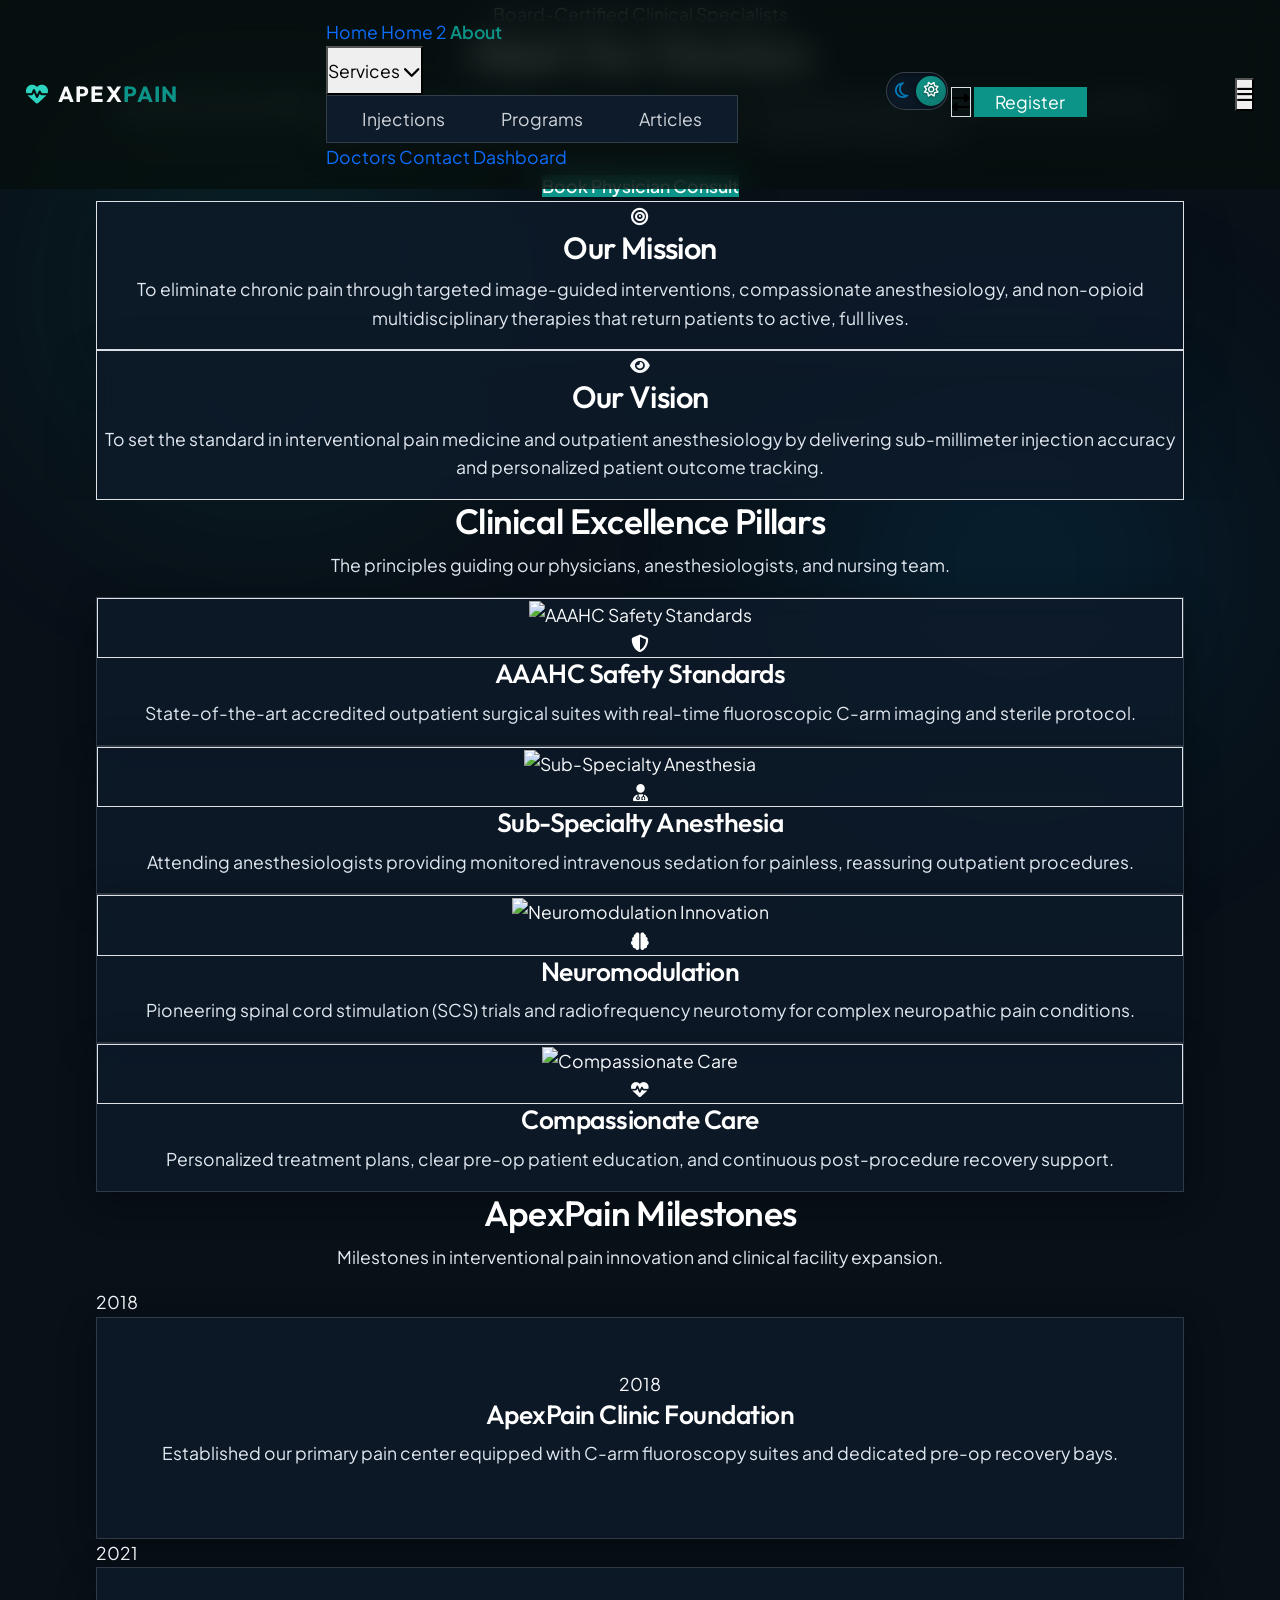
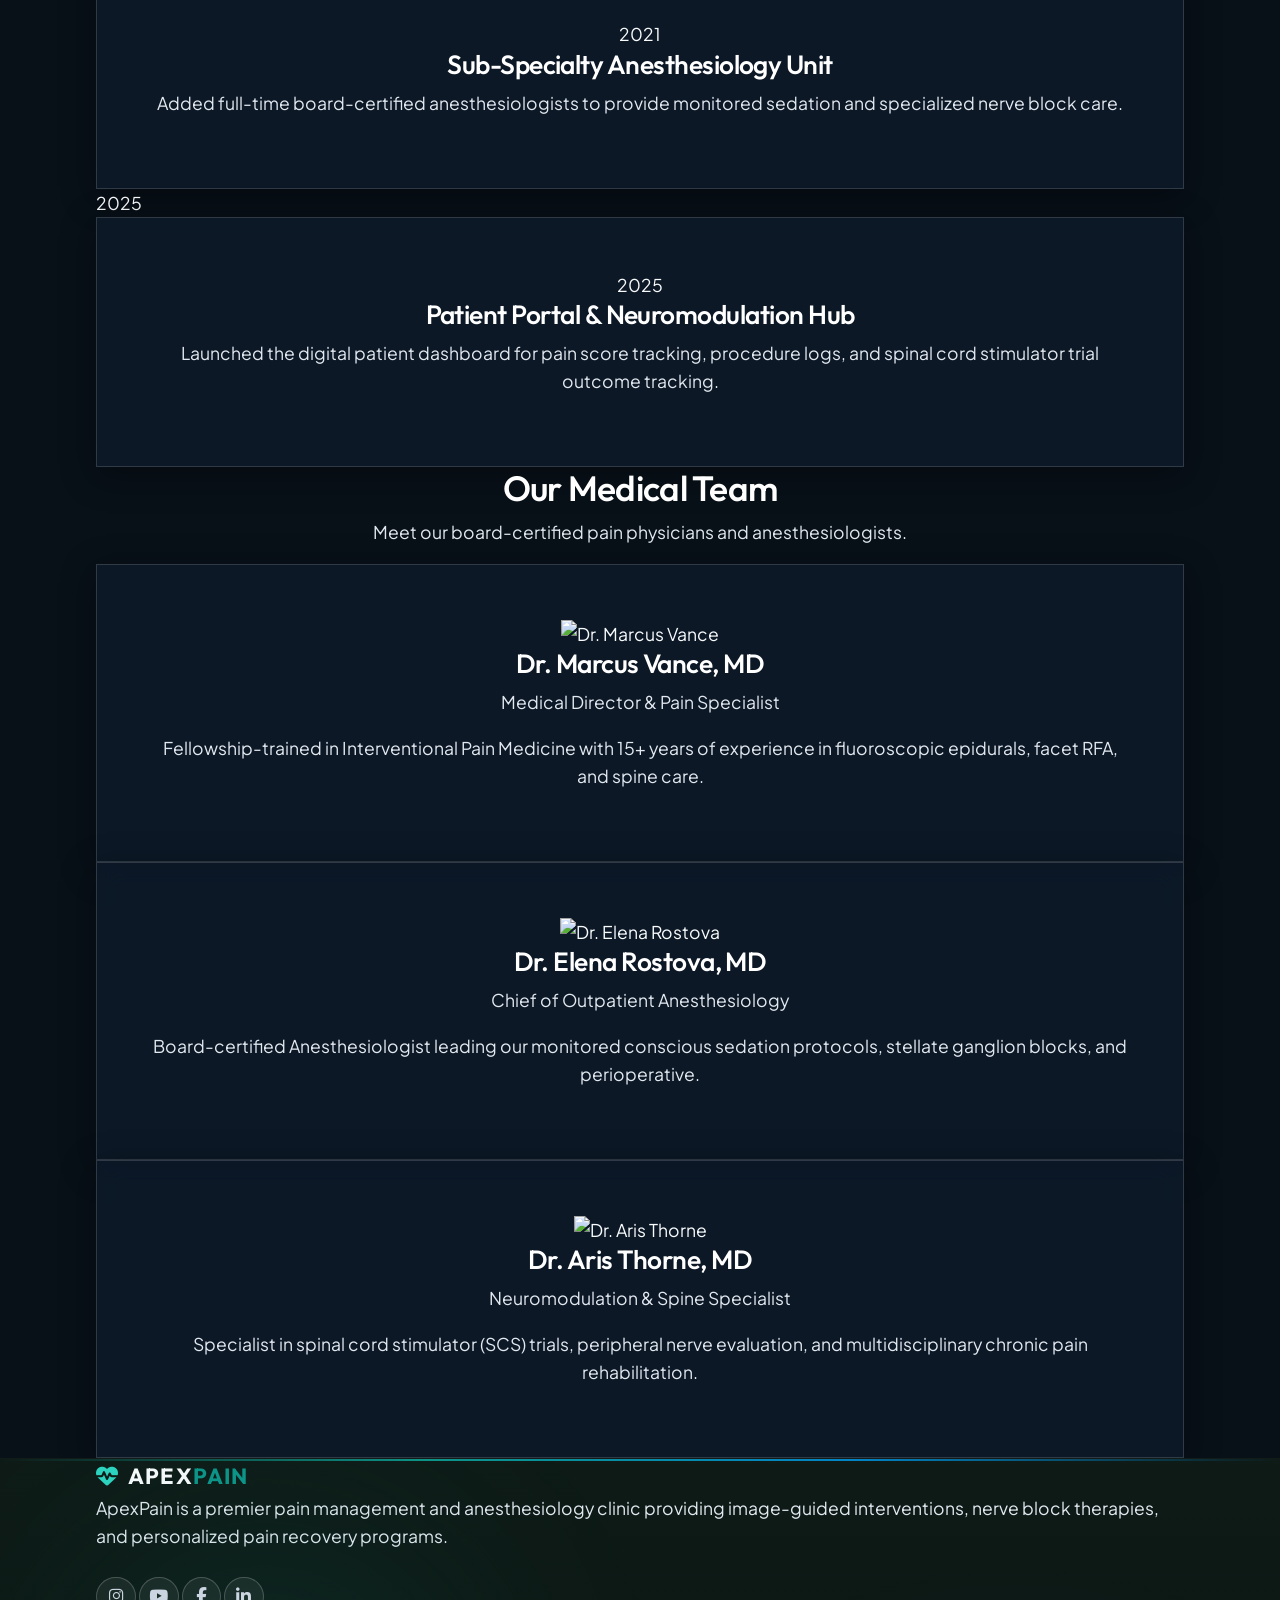
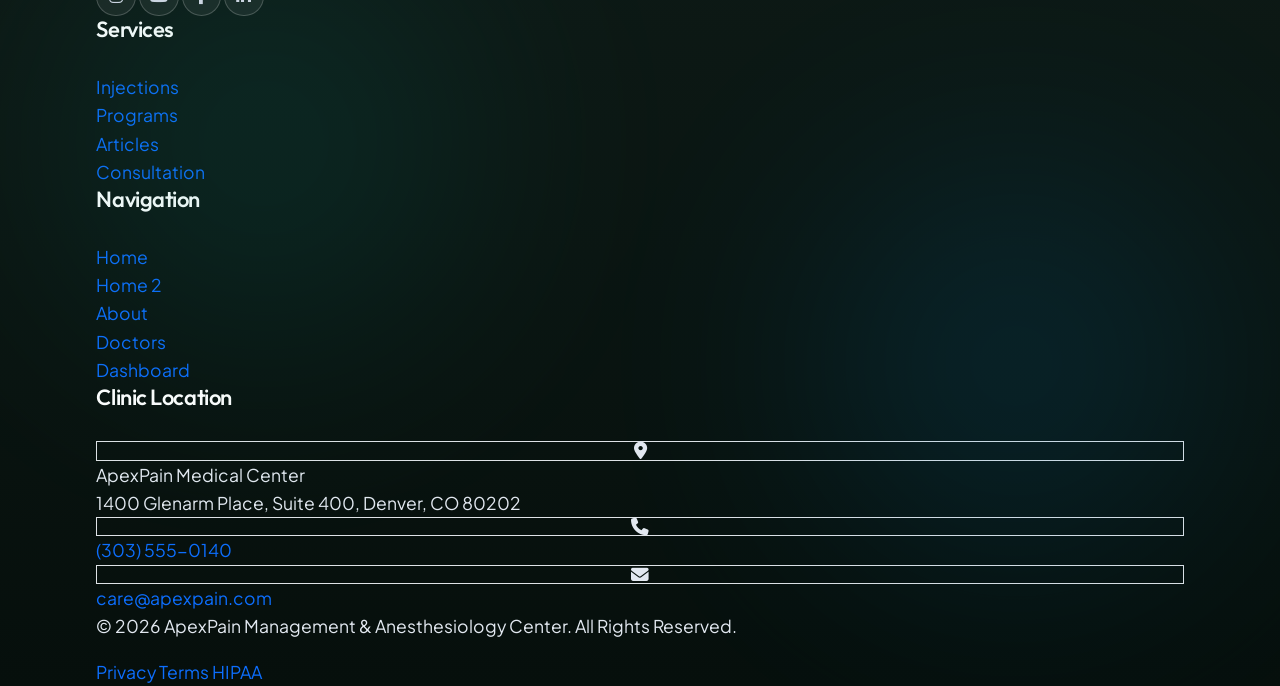
==== commit 9a1971b6: "U" ====
--- a/about.html
+++ b/about.html
@@ -41,10 +41,7 @@
 </head>
 <body class="bg-[#081018] text-[#F8FAFC]">
 
-  <!-- Scroll Progress -->
-  <div id="scroll-progress"></div>
-
-  <!-- Navbar -->
+  <!-- Navigation Bar -->
   <nav class="navbar navbar-expand-lg fixed-top glass-navbar py-3">
     <div class="container-fluid px-4 max-w-7xl mx-auto flex justify-between items-center">
       <a class="brand-logo flex items-center gap-2" href="index.html">
@@ -266,7 +263,7 @@
                 <i class="fa-solid fa-brain"></i>
               </div>
             </div>
-            <h4 class="text-xl font-heading">Neuromodulation Innovation</h4>
+            <h4 class="text-xl font-heading">Neuromodulation</h4>
             <p class="text-sm text-[#94A3B8] leading-relaxed">
               Pioneering spinal cord stimulation (SCS) trials and radiofrequency neurotomy for complex neuropathic pain conditions.
             </p>
@@ -361,7 +358,7 @@
           <img src="https://welcarehospital.net/wp-content/uploads/2025/03/Dr-Chris.jpg" alt="Dr. Marcus Vance" class="w-24 h-24 rounded-full mx-auto object-cover border-2 border-[#0D9488]">
           <div>
             <h4 class="text-base font-heading">Dr. Marcus Vance, MD</h4>
-            <p class="text-[10px] text-[#0284C7] uppercase tracking-widest font-heading font-semibold">Medical Director & Interventional Pain Specialist</p>
+            <p class="text-[10px] text-[#0284C7] uppercase tracking-widest font-heading font-semibold">Medical Director &  Pain Specialist</p>
           </div>
           <p class="text-xs text-[#94A3B8] leading-relaxed">
             Fellowship-trained in Interventional Pain Medicine with 15+ years of experience in fluoroscopic epidurals, facet RFA, and spine care.
@@ -372,11 +369,11 @@
         <div class="glass-panel p-5 rounded-2xl text-center space-y-3" data-aos="zoom-in" data-aos-delay="200">
           <img src="https://img.magnific.com/free-photo/world-doctors-day-smiling-young-doctor-with-stethoscope-medical-gown_140725-162405.jpg?semt=ais_hybrid&w=740&q=80" alt="Dr. Elena Rostova" class="w-24 h-24 rounded-full mx-auto object-cover border-2 border-[#0284C7]">
           <div>
-            <h4 class="text-base font-heading">Dr. Elena Rostova, MD, ABA</h4>
+            <h4 class="text-base font-heading">Dr. Elena Rostova, MD</h4>
             <p class="text-[10px] text-[#0284C7] uppercase tracking-widest font-heading font-semibold">Chief of Outpatient Anesthesiology</p>
           </div>
           <p class="text-xs text-[#94A3B8] leading-relaxed">
-            Board-certified Anesthesiologist leading our monitored conscious sedation protocols, stellate ganglion blocks, and perioperative safety.
+            Board-certified Anesthesiologist leading our monitored conscious sedation protocols, stellate ganglion blocks, and perioperative.
           </p>
         </div>
 
--- a/css/custom.css
+++ b/css/custom.css
@@ -238,48 +238,54 @@
   animation-play-state: paused;
 }
 
-/* Custom progress bar */
+/* Custom progress bar - hidden per design requirements */
 #scroll-progress {
+  display: none !important;
+  visibility: hidden !important;
+  height: 0 !important;
+}
+
+/* Floating Action Button (Back to Top) */
+.back-to-top,
+.back-to-top-btn {
   position: fixed;
-  top: 0;
-  left: 0;
-  height: 3px;
-  background: linear-gradient(to right, var(--primary), var(--secondary));
-  z-index: 9999;
-  width: 0%;
-  transition: width 0.1s ease-out;
-}
-
-/* Floating Action Button */
-.back-to-top {
-  position: fixed;
-  bottom: 24px;
-  right: 24px;
-  background: var(--primary);
-  color: #fff;
-  border: none;
+  bottom: 28px;
+  right: 28px;
+  width: 48px;
+  height: 48px;
   border-radius: 50%;
-  width: 50px;
-  height: 50px;
+  background: linear-gradient(135deg, #0D9488, #0284C7);
+  color: #FFFFFF !important;
+  border: 1px solid rgba(255, 255, 255, 0.25);
   display: flex;
   align-items: center;
   justify-content: center;
-  box-shadow: 0 4px 12px rgba(16, 185, 129, 0.4);
+  box-shadow: 0 4px 20px rgba(13, 148, 136, 0.45);
   opacity: 0;
   visibility: hidden;
-  transition: all 0.3s ease;
-  z-index: 999;
-}
-
-.back-to-top.show {
+  transition: all 0.3s cubic-bezier(0.4, 0, 0.2, 1);
+  z-index: 9999;
+  cursor: pointer;
+  outline: none;
+}
+
+.back-to-top.show,
+.back-to-top-btn.show {
   opacity: 1;
   visibility: visible;
 }
 
-.back-to-top:hover {
-  transform: translateY(-3px);
-  background: var(--secondary);
-  box-shadow: 0 6px 16px rgba(6, 182, 212, 0.4);
+.back-to-top:hover,
+.back-to-top-btn:hover {
+  transform: translateY(-4px) scale(1.06);
+  background: linear-gradient(135deg, #0F766E, #0369A1);
+  box-shadow: 0 8px 25px rgba(2, 132, 199, 0.55);
+  color: #FFFFFF !important;
+}
+
+.back-to-top:active,
+.back-to-top-btn:active {
+  transform: translateY(-1px) scale(0.98);
 }
 
 /* Pulse animation for active highlights */
@@ -3562,4 +3568,266 @@
 
 [data-theme="light"] .faq-open .faq-answer {
   color: #334155 !important;
+}
+
+/* ==========================================================================
+   Contrast & Alignment Fixes (Light/Dark Mode Overrides)
+   ========================================================================== */
+
+/* 1. Specialized Program Options Recommended Button/Badge Light Mode Contrast Fix */
+[data-theme="light"] .program-recommended-badge,
+[data-theme="light"] .glass-panel .recommended-badge {
+  background-color: #0F766E !important;
+  color: #FFFFFF !important;
+  font-weight: 600 !important;
+  box-shadow: 0 2px 8px rgba(15, 118, 110, 0.3) !important;
+}
+
+[data-theme="light"] .glass-panel a.tier-btn-outline {
+  background-color: #0D9488 !important;
+  color: #FFFFFF !important;
+  border-color: #0D9488 !important;
+}
+
+[data-theme="light"] .glass-panel a.tier-btn-outline:hover {
+  background-color: #0F766E !important;
+  color: #FFFFFF !important;
+}
+
+/* 2. Procedure Relief & Outcome Metrics Dark Mode Contrast Fix */
+[data-theme="dark"] .outcome-row td,
+[data-theme="dark"] .table td {
+  color: #F8FAFC !important;
+}
+
+[data-theme="dark"] .outcome-row td span.text-slate-100,
+[data-theme="dark"] .outcome-row td span.font-medium {
+  color: #F8FAFC !important;
+  font-weight: 600 !important;
+}
+
+/* 3. Table Heading Alignment Consistency in Light & Dark Mode */
+.table {
+  border-collapse: collapse !important;
+  width: 100% !important;
+}
+
+.table th,
+.table td {
+  vertical-align: middle !important;
+  box-sizing: border-box !important;
+}
+
+.table th {
+  font-size: 0.75rem !important;
+  font-weight: 600 !important;
+  letter-spacing: 0.05em !important;
+  text-transform: uppercase !important;
+}
+
+[data-theme="light"] .table th {
+  color: #475569 !important;
+  background-color: rgba(241, 245, 249, 0.9) !important;
+  border-bottom: 2px solid #E2E8F0 !important;
+}
+
+[data-theme="dark"] .table th {
+  color: #94A3B8 !important;
+  background-color: rgba(13, 27, 42, 0.6) !important;
+  border-bottom: 1px solid rgba(255, 255, 255, 0.1) !important;
+}
+
+/* Ensure text alignment classes work identically in all themes */
+.table th.text-right, .table td.text-right { text-align: right !important; }
+.table th.text-left, .table td.text-left { text-align: left !important; }
+.table th.text-center, .table td.text-center { text-align: center !important; }
+
+/* 4. Doctors Page Consult Button Hover Effect */
+.book-consult-btn {
+  display: inline-flex;
+  align-items: center;
+  justify-content: center;
+  gap: 8px;
+  padding: 10px 20px;
+  border-radius: 9999px;
+  background: linear-gradient(135deg, #0D9488, #0F766E);
+  color: #FFFFFF !important;
+  font-size: 0.75rem;
+  font-weight: 600;
+  text-transform: uppercase;
+  letter-spacing: 0.05em;
+  text-decoration: none !important;
+  box-shadow: 0 4px 14px rgba(13, 148, 136, 0.3);
+  transition: all 0.3s cubic-bezier(0.4, 0, 0.2, 1);
+  border: 1px solid rgba(255, 255, 255, 0.15);
+}
+
+.book-consult-btn:hover {
+  transform: translateY(-2px) scale(1.03);
+  background: linear-gradient(135deg, #0F766E, #0284C7);
+  box-shadow: 0 6px 20px rgba(2, 132, 199, 0.45);
+  color: #FFFFFF !important;
+}
+
+.book-consult-btn i {
+  transition: transform 0.3s ease;
+}
+
+.book-consult-btn:hover i {
+  transform: translateX(4px);
+}
+
+/* ==========================================================================
+   Comprehensive Theme Contrast & Layout Overrides
+   ========================================================================== */
+
+/* 1. Specialized Program Options Recommended Badge Light Mode Contrast Fix */
+[data-theme="light"] .program-recommended-badge {
+  background-color: #0F766E !important;
+  color: #FFFFFF !important;
+  font-weight: 700 !important;
+  border: 1px solid #0D9488 !important;
+  box-shadow: 0 4px 12px rgba(15, 118, 110, 0.35) !important;
+}
+
+/* 2. Health Blog Table & Pill Contrast Fixes (Dark & Light Mode) */
+/* Dark Mode Table Styling */
+[data-theme="dark"] .outcome-table,
+[data-theme="dark"] .outcome-table > tbody,
+[data-theme="dark"] .outcome-table > tbody > tr,
+[data-theme="dark"] .outcome-table > tbody > tr > td {
+  background-color: transparent !important;
+  background: transparent !important;
+  color: #F8FAFC !important;
+}
+
+[data-theme="dark"] .outcome-row span.font-bold,
+[data-theme="dark"] .outcome-row td span {
+  color: #F8FAFC !important;
+}
+
+/* Light Mode Table Styling */
+[data-theme="light"] .outcome-table,
+[data-theme="light"] .outcome-table > tbody,
+[data-theme="light"] .outcome-table > tbody > tr,
+[data-theme="light"] .outcome-table > tbody > tr > td {
+  background-color: #FFFFFF !important;
+  color: #0F172A !important;
+}
+
+[data-theme="light"] .outcome-row td span.font-bold,
+[data-theme="light"] .outcome-row td span.text-[#F8FAFC] {
+  color: #0F172A !important;
+}
+
+/* Light Mode Pills inside Outcome Metrics */
+[data-theme="light"] .outcome-pill-teal {
+  background-color: #E6F4F1 !important;
+  color: #047857 !important;
+  border: 1px solid #A7F3D0 !important;
+  font-weight: 700 !important;
+}
+
+[data-theme="light"] .outcome-pill-sky {
+  background-color: #E0F2FE !important;
+  color: #0369A1 !important;
+  border: 1px solid #BAE6FD !important;
+  font-weight: 700 !important;
+}
+
+/* 3. Dashboard Clinical Alerts Cards Light Mode Contrast */
+[data-theme="light"] .clinical-alert-card,
+[data-theme="light"] .clinical-alert-item {
+  background-color: #FFFFFF !important;
+  border: 1px solid #E2E8F0 !important;
+  box-shadow: 0 4px 14px rgba(15, 23, 42, 0.05) !important;
+}
+
+[data-theme="light"] .clinical-alert-card h5,
+[data-theme="light"] .clinical-alert-item h5 {
+  color: #0F172A !important;
+  font-weight: 700 !important;
+}
+
+[data-theme="light"] .clinical-alert-card p,
+[data-theme="light"] .clinical-alert-item p {
+  color: #475569 !important;
+  font-weight: 500 !important;
+}
+
+/* 4. Active Navigation Links & Dropdown Highlights */
+.services-dropdown-btn.active-services-btn,
+button.active-services-btn {
+  color: #0D9488 !important;
+  font-weight: 600 !important;
+}
+
+[data-theme="light"] .services-dropdown-btn.active-services-btn,
+[data-theme="light"] button.active-services-btn {
+  color: #0F766E !important;
+  font-weight: 700 !important;
+}
+
+.active-nav-link {
+  color: #0D9488 !important;
+  font-weight: 600 !important;
+}
+
+[data-theme="light"] .active-nav-link {
+  color: #0F766E !important;
+  font-weight: 700 !important;
+}
+
+.dropdown-active-item {
+  color: #0D9488 !important;
+  background-color: rgba(13, 148, 136, 0.15) !important;
+  font-weight: 600 !important;
+}
+
+[data-theme="light"] .dropdown-active-item {
+  color: #0F766E !important;
+  background-color: rgba(15, 118, 110, 0.14) !important;
+  font-weight: 700 !important;
+}
+
+/* Mobile Menu Active Link Styling (Dark & Light Theme) */
+#mobile-menu a.active,
+#mobile-menu a.active-nav-link,
+#mobile-menu a.mobile-active-item,
+.mobile-active-item {
+  color: #0D9488 !important;
+  font-weight: 700 !important;
+  background-color: rgba(13, 148, 136, 0.16) !important;
+  border-left: 4px solid #0D9488 !important;
+  padding-left: 14px !important;
+  border-radius: 0 10px 10px 0 !important;
+  box-shadow: 0 2px 10px rgba(13, 148, 136, 0.25) !important;
+  transition: all 0.25s ease !important;
+}
+
+#mobile-menu a.active i,
+#mobile-menu a.active-nav-link i,
+#mobile-menu a.mobile-active-item i {
+  color: #2DD4BF !important;
+  opacity: 1 !important;
+}
+
+/* Light Mode Mobile Active Item */
+[data-theme="light"] #mobile-menu a.active,
+[data-theme="light"] #mobile-menu a.active-nav-link,
+[data-theme="light"] #mobile-menu a.mobile-active-item,
+[data-theme="light"] .mobile-active-item {
+  color: #0F766E !important;
+  font-weight: 700 !important;
+  background-color: rgba(15, 118, 110, 0.14) !important;
+  border-left: 4px solid #0F766E !important;
+  padding-left: 14px !important;
+  box-shadow: 0 2px 8px rgba(15, 118, 110, 0.15) !important;
+}
+
+[data-theme="light"] #mobile-menu a.active i,
+[data-theme="light"] #mobile-menu a.active-nav-link i,
+[data-theme="light"] #mobile-menu a.mobile-active-item i {
+  color: #0F766E !important;
+  opacity: 1 !important;
 }
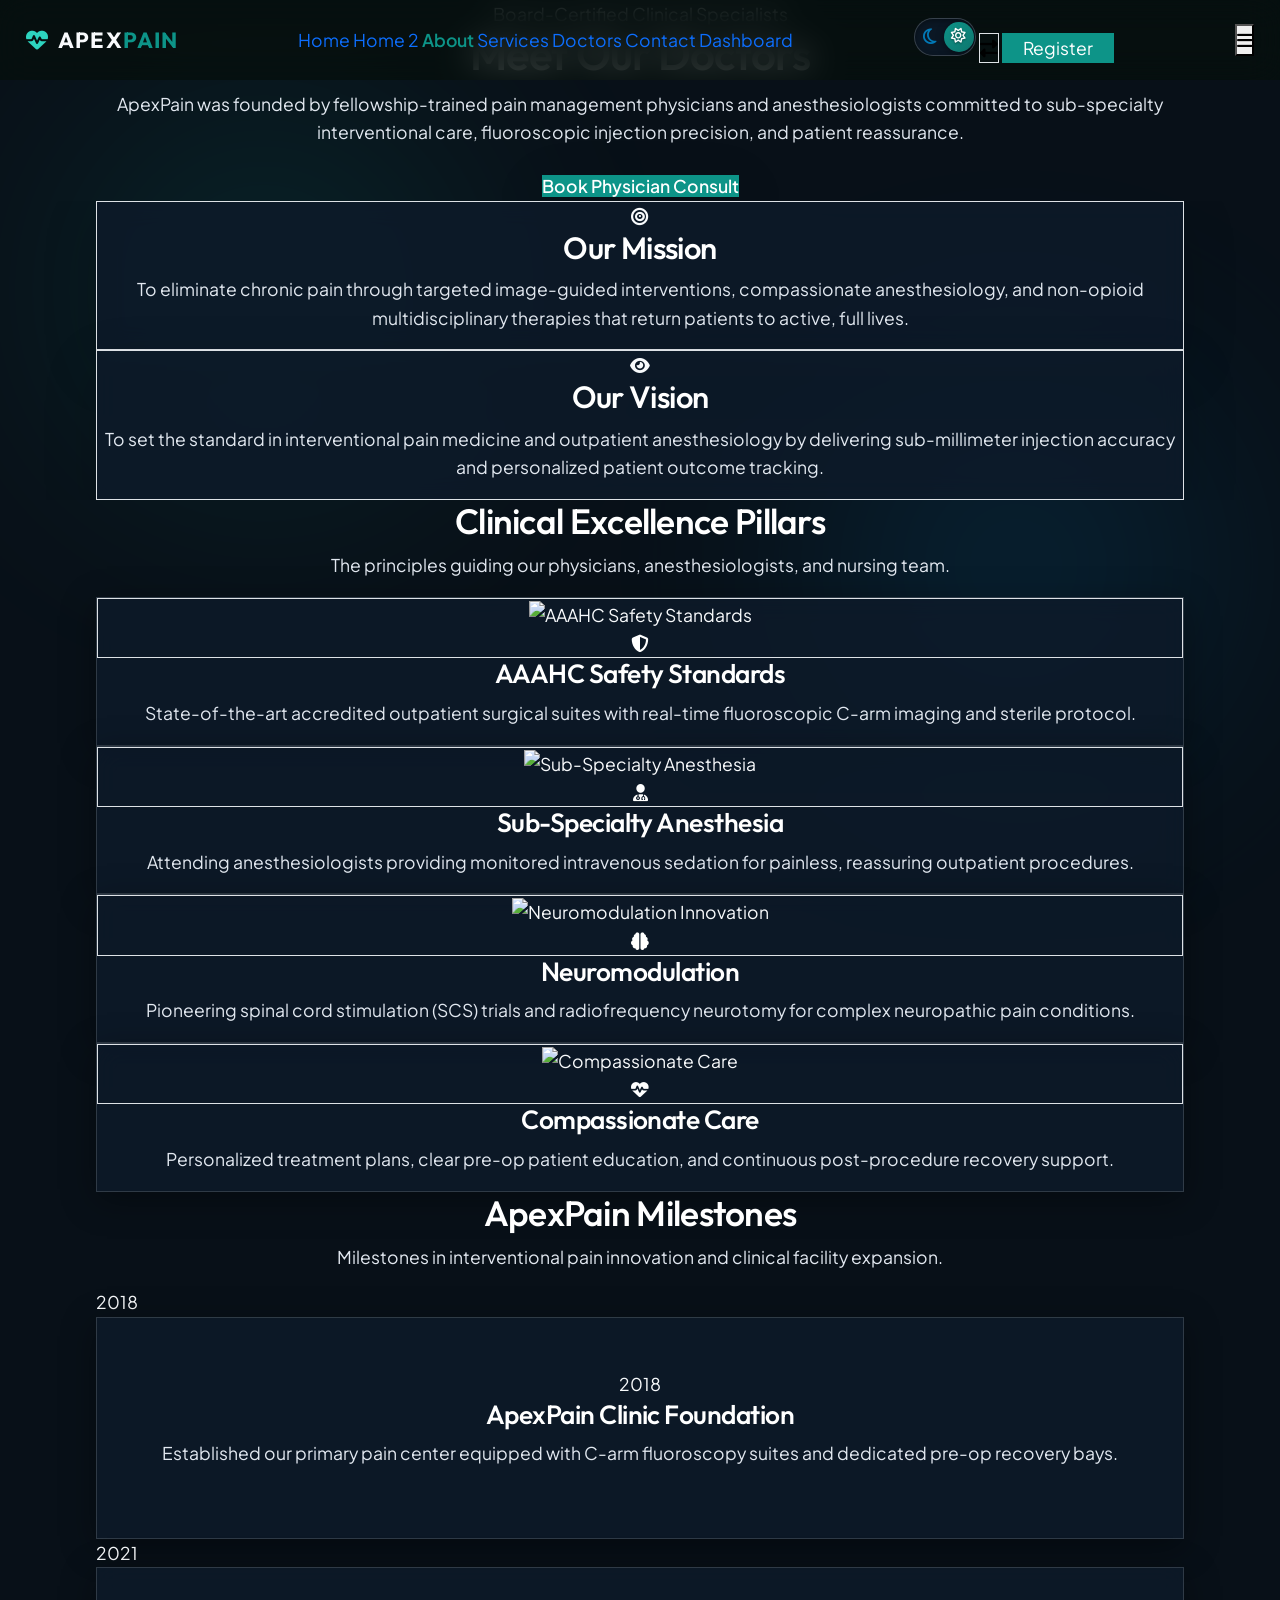
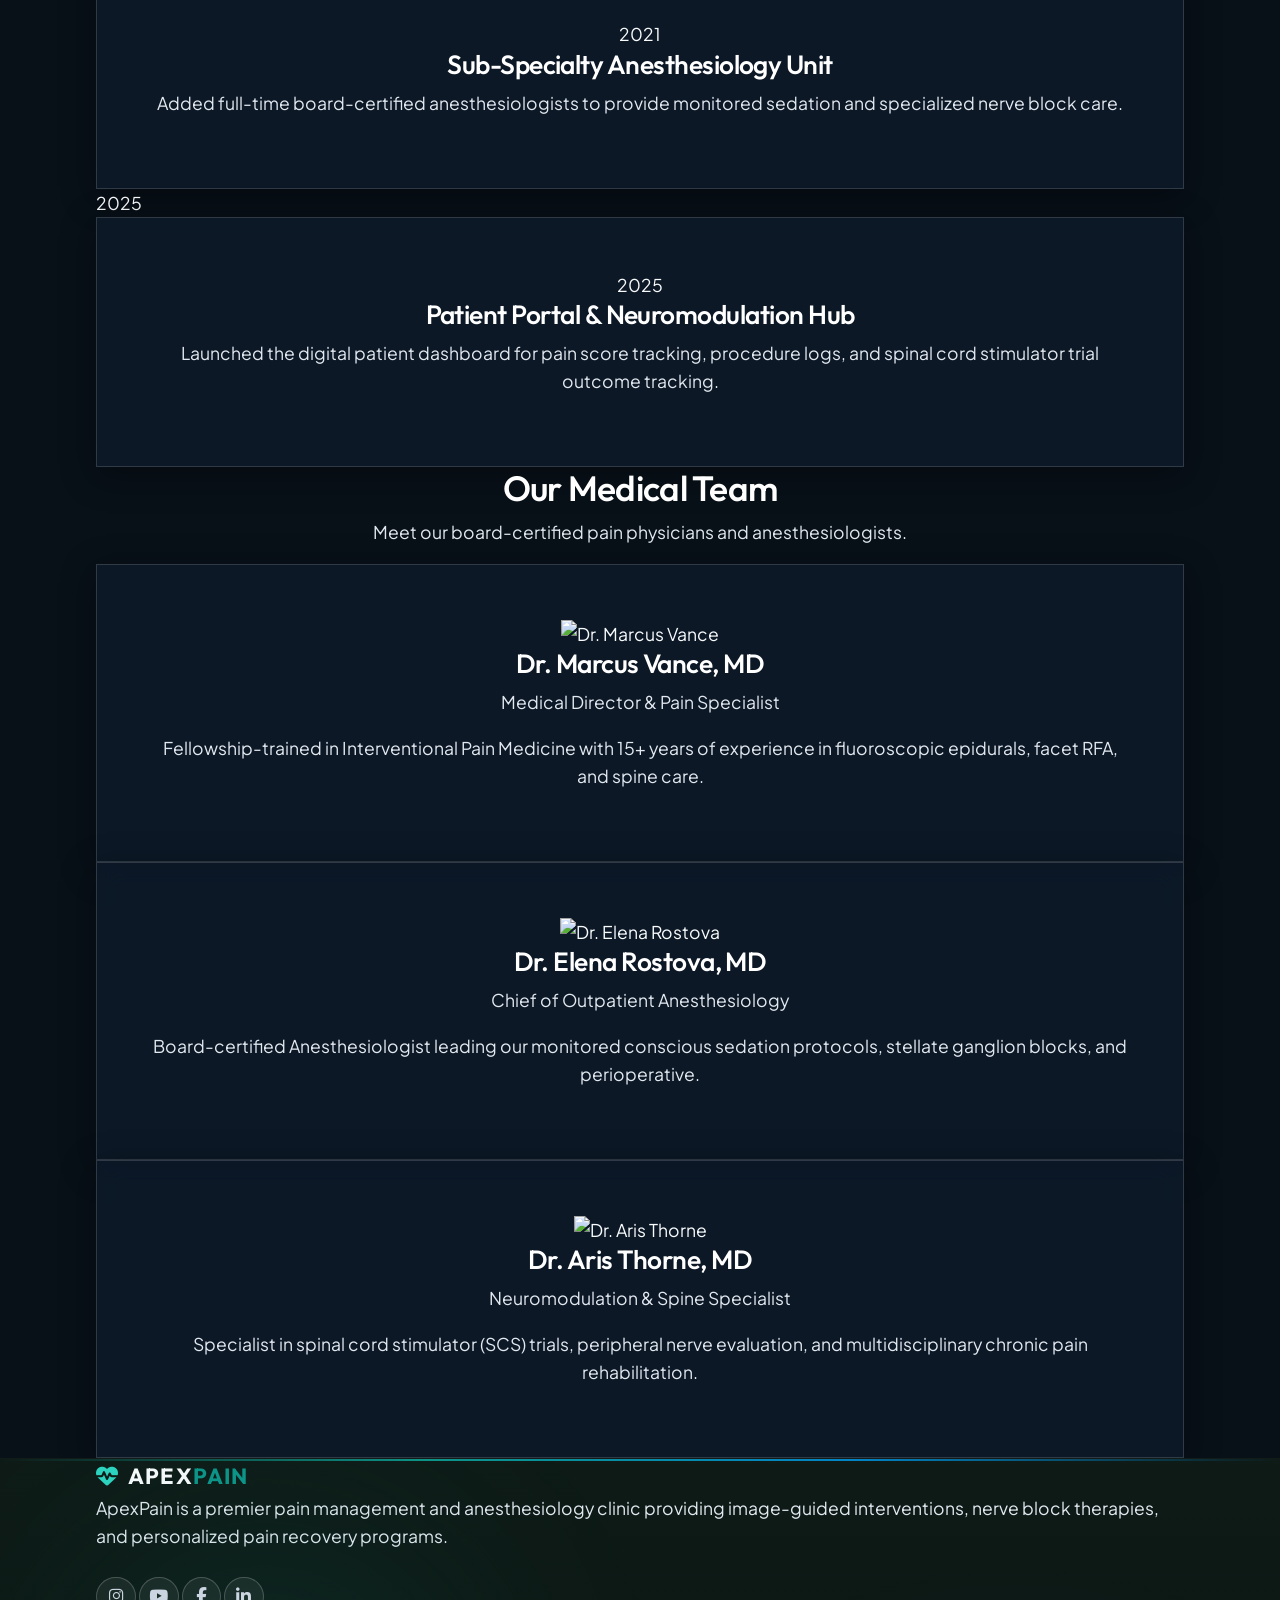
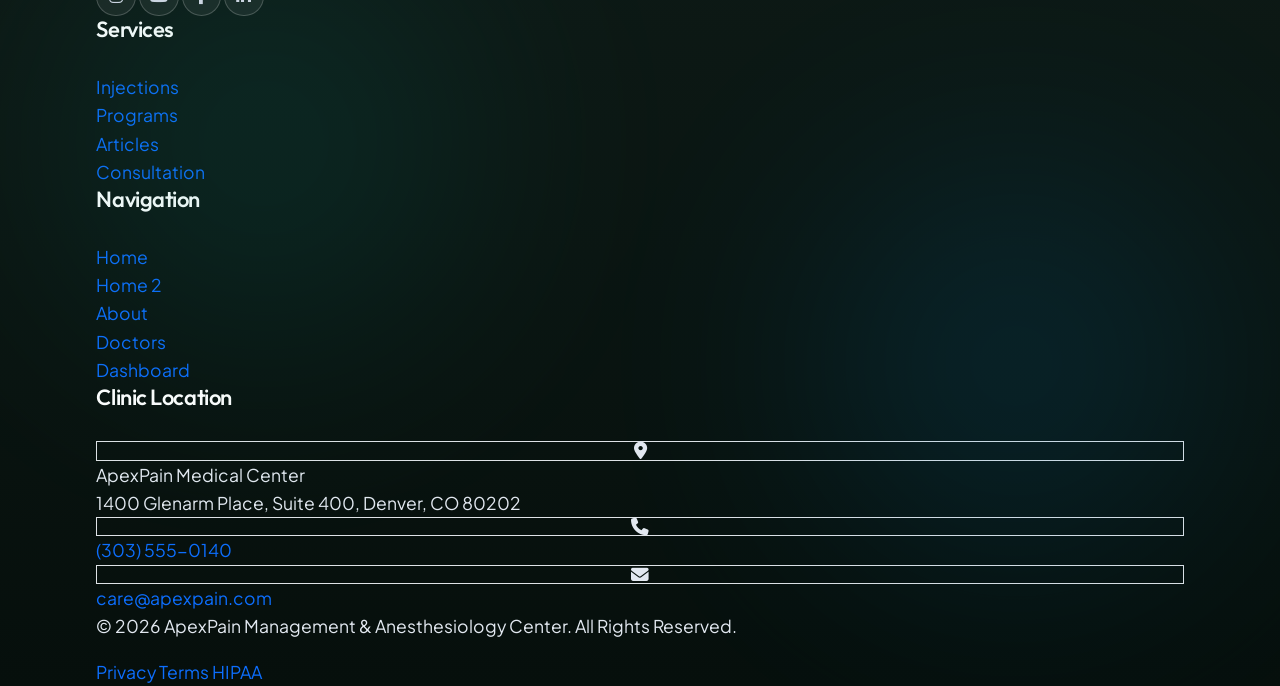
==== commit 88c3ed13: "U" ====
--- a/about.html
+++ b/about.html
@@ -55,18 +55,7 @@
         <a class="text-[#CBD5E1] hover:text-[#0D9488] transition-colors font-medium" href="home-2.html">Home 2</a>
         <a class="text-[#CBD5E1] hover:text-[#0D9488] transition-colors font-medium" href="about.html">About</a>
         
-        <!-- Services Hover Dropdown -->
-        <div class="relative group">
-          <button class="flex items-center gap-1 text-[#CBD5E1] hover:text-[#0D9488] transition-colors focus:outline-none py-2 font-medium">
-            <span>Services</span>
-            <i class="fa-solid fa-chevron-down text-[10px] transition-transform group-hover:rotate-180"></i>
-          </button>
-          <div class="absolute left-0 mt-0 w-48 rounded-xl bg-[#0D1B2A]/95 border border-gray-800 shadow-2xl p-2 hidden group-hover:block hover:block transition-all z-50 backdrop-blur-md">
-            <a class="block px-4 py-2 text-xs text-[#CBD5E1] hover:text-[#0D9488] hover:bg-gray-800/50 rounded-lg transition-colors" href="medicines.html">Injections</a>
-            <a class="block px-4 py-2 text-xs text-[#CBD5E1] hover:text-[#0D9488] hover:bg-gray-800/50 rounded-lg transition-colors" href="prescriptions.html">Programs</a>
-            <a class="block px-4 py-2 text-xs text-[#CBD5E1] hover:text-[#0D9488] hover:bg-gray-800/50 rounded-lg transition-colors" href="health-blog.html">Articles</a>
-          </div>
-        </div>
+        <a class="text-[#CBD5E1] hover:text-[#0D9488] transition-colors font-medium" href="services.html">Services</a>
 
         <a class="text-[#CBD5E1] hover:text-[#0D9488] transition-colors font-medium" href="doctors.html">Doctors</a>
         <a class="text-[#CBD5E1] hover:text-[#0D9488] transition-colors font-medium" href="contact.html">Contact</a>
@@ -110,13 +99,7 @@
     <a class="text-base text-[#CBD5E1]" href="home-2.html">Home 2</a>
     <a class="text-base text-[#CBD5E1]" href="about.html">About</a>
     
-    <!-- Mobile Services sub-menu -->
-    <div class="flex flex-col gap-1 pl-3 border-l border-[#0D9488]/30 my-1">
-      <span class="text-[11px] uppercase tracking-wider text-[#94A3B8] font-heading font-semibold mb-1">Services</span>
-      <a class="text-sm text-[#CBD5E1]" href="medicines.html">Injections</a>
-      <a class="text-sm text-[#CBD5E1]" href="prescriptions.html">Programs</a>
-      <a class="text-sm text-[#CBD5E1]" href="health-blog.html">Articles</a>
-    </div>
+    <a class="text-base text-[#CBD5E1]" href="services.html">Services</a>
 
     <a class="text-base text-[#CBD5E1]" href="doctors.html">Doctors</a>
     <a class="text-base text-[#CBD5E1]" href="contact.html">Contact</a>
@@ -428,9 +411,9 @@
       <div class="md:col-span-2 space-y-3">
         <h5 class="text-white text-xs font-semibold uppercase tracking-wider">Services</h5>
         <ul class="space-y-2 text-xs p-0 list-none">
-          <li><a href="medicines.html" class="hover:text-white transition-colors text-decoration-none">Injections</a></li>
-          <li><a href="prescriptions.html" class="hover:text-white transition-colors text-decoration-none">Programs</a></li>
-          <li><a href="health-blog.html" class="hover:text-white transition-colors text-decoration-none">Articles</a></li>
+          <li><a href="services.html#injections-section" class="hover:text-white transition-colors text-decoration-none">Injections</a></li>
+          <li><a href="services.html#programs-section" class="hover:text-white transition-colors text-decoration-none">Programs</a></li>
+          <li><a href="services.html#articles-section" class="hover:text-white transition-colors text-decoration-none">Articles</a></li>
           <li><a href="contact.html" class="hover:text-white transition-colors text-decoration-none">Consultation</a></li>
         </ul>
       </div>
--- a/css/custom.css
+++ b/css/custom.css
@@ -415,7 +415,7 @@
 }
 
 /* Premium CTA Button Hover Transitions & Scale effects */
-a[href="register.html"],
+nav a[href="register.html"],
 a.bg-\[\#10B981\],
 button.bg-\[\#10B981\],
 button[type="submit"],
@@ -423,7 +423,7 @@
   transition: all 0.3s cubic-bezier(0.4, 0, 0.2, 1) !important;
 }
 
-a[href="register.html"]:hover,
+nav a[href="register.html"]:hover,
 a.bg-\[\#10B981\]:hover,
 button.bg-\[\#10B981\]:hover,
 button[type="submit"]:hover,
@@ -1071,49 +1071,49 @@
 }
 
 /* Outer span (APEX) text color */
-.brand-logo > span,
-a.brand-logo > span,
-.auth-card .brand-logo > span,
-aside .brand-logo > span,
-header .brand-logo > span,
-footer .brand-logo > span {
+.brand-logo>span,
+a.brand-logo>span,
+.auth-card .brand-logo>span,
+aside .brand-logo>span,
+header .brand-logo>span,
+footer .brand-logo>span {
   font-weight: 700 !important;
   color: #F8FAFC !important;
 }
 
-[data-theme="light"] .brand-logo > span,
-[data-theme="light"] a.brand-logo > span,
-[data-theme="light"] .auth-card .brand-logo > span,
-[data-theme="light"] aside .brand-logo > span,
-[data-theme="light"] header .brand-logo > span,
-[data-theme="light"] footer .brand-logo > span {
+[data-theme="light"] .brand-logo>span,
+[data-theme="light"] a.brand-logo>span,
+[data-theme="light"] .auth-card .brand-logo>span,
+[data-theme="light"] aside .brand-logo>span,
+[data-theme="light"] header .brand-logo>span,
+[data-theme="light"] footer .brand-logo>span {
   color: #0F172A !important;
 }
 
 /* Inner span (PAIN) text color - MUST ALWAYS BE TEAL #0D9488 */
-.brand-logo > span > span,
+.brand-logo>span>span,
 .brand-logo span.text-\[\#0D9488\],
 .brand-logo .brand-green,
 .brand-logo .brand-teal,
-a.brand-logo > span > span,
+a.brand-logo>span>span,
 a.brand-logo span.text-\[\#0D9488\],
-.auth-card .brand-logo > span > span,
+.auth-card .brand-logo>span>span,
 .auth-card .brand-logo span.text-\[\#0D9488\],
-aside .brand-logo > span > span,
+aside .brand-logo>span>span,
 aside .brand-logo span.text-\[\#0D9488\],
-header .brand-logo > span > span,
+header .brand-logo>span>span,
 header .brand-logo span.text-\[\#0D9488\],
-footer .brand-logo > span > span,
+footer .brand-logo>span>span,
 footer .brand-logo span.text-\[\#0D9488\],
-[data-theme="light"] .brand-logo > span > span,
+[data-theme="light"] .brand-logo>span>span,
 [data-theme="light"] .brand-logo span.text-\[\#0D9488\],
-[data-theme="light"] .auth-card .brand-logo > span > span,
+[data-theme="light"] .auth-card .brand-logo>span>span,
 [data-theme="light"] .auth-card .brand-logo span.text-\[\#0D9488\],
-[data-theme="light"] aside .brand-logo > span > span,
+[data-theme="light"] aside .brand-logo>span>span,
 [data-theme="light"] aside .brand-logo span.text-\[\#0D9488\],
-[data-theme="light"] header .brand-logo > span > span,
+[data-theme="light"] header .brand-logo>span>span,
 [data-theme="light"] header .brand-logo span.text-\[\#0D9488\],
-[data-theme="light"] footer .brand-logo > span > span,
+[data-theme="light"] footer .brand-logo>span>span,
 [data-theme="light"] footer .brand-logo span.text-\[\#0D9488\] {
   color: #0D9488 !important;
   font-weight: 700 !important;
@@ -1324,7 +1324,8 @@
 .auth-remember-forgot label span {
   font-size: 0.75rem !important;
   color: var(--text-muted) !important;
-  text-transform: none !important; /* Changed from uppercase to sentence case to match Forgot password link style */
+  text-transform: none !important;
+  /* Changed from uppercase to sentence case to match Forgot password link style */
   letter-spacing: 0.02em !important;
   display: inline !important;
   line-height: 1.25rem !important;
@@ -1332,7 +1333,8 @@
 
 .auth-remember-forgot a {
   font-size: 0.75rem !important;
-  color: var(--text-muted) !important; /* Matches Remember me text color and other muted labels */
+  color: var(--text-muted) !important;
+  /* Matches Remember me text color and other muted labels */
   white-space: nowrap !important;
   display: inline-flex !important;
   align-items: center !important;
@@ -1346,11 +1348,13 @@
 
 /* On mobile screens (max-width: 480px) adjust layout, paddings, and font sizes to ensure single-line text and clean alignment */
 @media (max-width: 480px) {
+
   /* Reduce padding on auth containers to maximize width on 368px screens */
   main.max-w-md {
     padding-left: 1rem !important;
     padding-right: 1rem !important;
   }
+
   .auth-card {
     padding: 1.5rem 1.25rem !important;
   }
@@ -1414,8 +1418,18 @@
   background: none !important;
   border: none !important;
   box-shadow: none !important;
-  transform: none !important;
+  position: absolute !important;
+  top: 50% !important;
+  right: 1rem !important;
+  transform: translateY(-50%) !important;
   transition: color 0.2s ease !important;
+  display: flex !important;
+  align-items: center !important;
+  justify-content: center !important;
+  padding: 0 !important;
+  margin: 0 !important;
+  line-height: 1 !important;
+  z-index: 10 !important;
 }
 
 .password-toggle-btn:hover {
@@ -1437,27 +1451,69 @@
   /* White color in dark mode */
 }
 
-/* 5. Auth Card Bottom Action Links Hover Effects */
+/* 5. Auth Card Bottom Action Links Styling & Hover Effects */
 .auth-card a:not(.brand-logo):not(.social-login-btn) {
+  background: transparent !important;
+  background-color: transparent !important;
+  border: none !important;
+  box-shadow: none !important;
+  outline: none !important;
+  transform: none !important;
   transition: color 0.2s ease, text-decoration 0.2s ease !important;
 }
 
-.auth-card a:not(.brand-logo):not(.social-login-btn):hover {
+.auth-card a:not(.brand-logo):not(.social-login-btn):hover,
+.auth-card a:not(.brand-logo):not(.social-login-btn):focus,
+.auth-card a:not(.brand-logo):not(.social-login-btn):active {
+  background: transparent !important;
+  background-color: transparent !important;
+  border: none !important;
+  box-shadow: none !important;
+  outline: none !important;
+  transform: none !important;
   text-decoration: underline !important;
 }
 
-[data-theme="dark"] .auth-card a:not(.brand-logo):not(.social-login-btn):hover {
-  color: #FFFFFF !important;
-}
-
-[data-theme="light"] .auth-card a:not(.brand-logo):not(.social-login-btn):hover {
-  color: var(--text-primary) !important;
-}
-
-/* Specifically for primary cyan-colored register/login bottom links */
-.auth-card a.text-\[\#06B6D4\]:hover {
-  color: var(--primary) !important;
-  /* Hover to premium brand green */
+/* Specific resting state colors for Register here / Log in here links */
+.auth-card a[href="register.html"],
+.auth-card a[href="login.html"],
+.auth-card a.text-\[\#0284C7\] {
+  color: #38BDF8 !important;
+  /* Crisp Sky Blue in Dark Mode */
+  font-weight: 600 !important;
+  background: transparent !important;
+  background-color: transparent !important;
+}
+
+[data-theme="light"] .auth-card a[href="register.html"],
+[data-theme="light"] .auth-card a[href="login.html"],
+[data-theme="light"] .auth-card a.text-\[\#0284C7\] {
+  color: #0369A1 !important;
+  /* Deep Rich Blue for Maximum Contrast on White in Light Mode */
+  font-weight: 600 !important;
+  background: transparent !important;
+  background-color: transparent !important;
+}
+
+/* Specific hover colors */
+.auth-card a[href="register.html"]:hover,
+.auth-card a[href="login.html"]:hover,
+.auth-card a.text-\[\#0284C7\]:hover {
+  color: #0D9488 !important;
+  /* Brand Teal on hover */
+  text-decoration: underline !important;
+  background: transparent !important;
+  background-color: transparent !important;
+}
+
+[data-theme="light"] .auth-card a[href="register.html"]:hover,
+[data-theme="light"] .auth-card a[href="login.html"]:hover,
+[data-theme="light"] .auth-card a.text-\[\#0284C7\]:hover {
+  color: #0F766E !important;
+  /* Deep Brand Teal on hover in Light Mode */
+  text-decoration: underline !important;
+  background: transparent !important;
+  background-color: transparent !important;
 }
 
 /* Ensure mobile hamburger menu options are start-aligned (vertically straight line) in both LTR & RTL */
@@ -2499,7 +2555,8 @@
 
 /* Dropdown Menu Container */
 .dropdown-menu {
-  background: rgba(14, 27, 23, 0.9) !important; /* glassmorphism dark */
+  background: rgba(14, 27, 23, 0.9) !important;
+  /* glassmorphism dark */
   backdrop-filter: blur(16px) !important;
   -webkit-backdrop-filter: blur(16px) !important;
   border: 1px solid var(--card-border) !important;
@@ -2511,7 +2568,8 @@
 }
 
 [data-theme="light"] .dropdown-menu {
-  background: rgba(255, 255, 255, 0.95) !important; /* glassmorphism light */
+  background: rgba(255, 255, 255, 0.95) !important;
+  /* glassmorphism light */
   border-color: rgba(5, 150, 105, 0.15) !important;
   box-shadow: 0 10px 30px rgba(5, 150, 105, 0.15) !important;
 }
@@ -2543,7 +2601,8 @@
 
 /* Ensure the icon color inside theme dropdown items stays correct */
 .dropdown-item i {
-  color: var(--secondary) !important; /* beige/accent icon */
+  color: var(--secondary) !important;
+  /* beige/accent icon */
   font-size: 0.85rem !important;
   transition: all 0.2s ease !important;
   margin-right: 0 !important;
@@ -2571,7 +2630,15 @@
 [dir="rtl"] .sidebar-link,
 [dir="rtl"] button:not(.btn-close),
 [dir="rtl"] .dropdown-item,
-[dir="rtl"] h1, [dir="rtl"] h2, [dir="rtl"] h3, [dir="rtl"] h4, [dir="rtl"] h5, [dir="rtl"] h6, [dir="rtl"] p, [dir="rtl"] span, [dir="rtl"] a {
+[dir="rtl"] h1,
+[dir="rtl"] h2,
+[dir="rtl"] h3,
+[dir="rtl"] h4,
+[dir="rtl"] h5,
+[dir="rtl"] h6,
+[dir="rtl"] p,
+[dir="rtl"] span,
+[dir="rtl"] a {
   text-align: right !important;
 }
 
@@ -2670,7 +2737,7 @@
 /* Password Toggle Icon placement in RTL */
 [dir="rtl"] .password-toggle-btn {
   right: auto !important;
-  left: 12px !important;
+  left: 1rem !important;
 }
 
 [dir="rtl"] input.pr-10 {
@@ -2807,21 +2874,46 @@
 [data-theme="light"] .card-title,
 [data-theme="light"] .font-heading,
 [data-theme="light"] .section-title,
-[data-theme="light"] .glass-panel h1, [data-theme="light"] .glass-panel h2, [data-theme="light"] .glass-panel h3, [data-theme="light"] .glass-panel h4, [data-theme="light"] .glass-panel h5, [data-theme="light"] .glass-panel h6,
-[data-theme="light"] .card h1, [data-theme="light"] .card h2, [data-theme="light"] .card h3, [data-theme="light"] .card h4, [data-theme="light"] .card h5, [data-theme="light"] .card h6,
-[data-theme="light"] [class*="card"] h1, [data-theme="light"] [class*="card"] h2, [data-theme="light"] [class*="card"] h3, [data-theme="light"] [class*="card"] h4, [data-theme="light"] [class*="card"] h5, [data-theme="light"] [class*="card"] h6,
-[data-theme="light"] section h1, [data-theme="light"] section h2, [data-theme="light"] section h3, [data-theme="light"] section h4, [data-theme="light"] section h5, [data-theme="light"] section h6 {
-  color: #0F172A !important; /* Deep Dark Slate - Never white in light mode */
+[data-theme="light"] .glass-panel h1,
+[data-theme="light"] .glass-panel h2,
+[data-theme="light"] .glass-panel h3,
+[data-theme="light"] .glass-panel h4,
+[data-theme="light"] .glass-panel h5,
+[data-theme="light"] .glass-panel h6,
+[data-theme="light"] .card h1,
+[data-theme="light"] .card h2,
+[data-theme="light"] .card h3,
+[data-theme="light"] .card h4,
+[data-theme="light"] .card h5,
+[data-theme="light"] .card h6,
+[data-theme="light"] [class*="card"] h1,
+[data-theme="light"] [class*="card"] h2,
+[data-theme="light"] [class*="card"] h3,
+[data-theme="light"] [class*="card"] h4,
+[data-theme="light"] [class*="card"] h5,
+[data-theme="light"] [class*="card"] h6,
+[data-theme="light"] section h1,
+[data-theme="light"] section h2,
+[data-theme="light"] section h3,
+[data-theme="light"] section h4,
+[data-theme="light"] section h5,
+[data-theme="light"] section h6 {
+  color: #0F172A !important;
+  /* Deep Dark Slate - Never white in light mode */
 }
 
 /* 4. Light Mode Body Paragraphs & Subtitles */
 [data-theme="light"] p,
 [data-theme="light"] li,
 [data-theme="light"] label,
-[data-theme="light"] .glass-panel p, [data-theme="light"] .glass-panel span:not(.badge),
-[data-theme="light"] .card p, [data-theme="light"] .card span:not(.badge),
-[data-theme="light"] [class*="card"] p, [data-theme="light"] [class*="card"] span:not(.badge) {
-  color: #334155 !important; /* Dark Slate 700 */
+[data-theme="light"] .glass-panel p,
+[data-theme="light"] .glass-panel span:not(.badge),
+[data-theme="light"] .card p,
+[data-theme="light"] .card span:not(.badge),
+[data-theme="light"] [class*="card"] p,
+[data-theme="light"] [class*="card"] span:not(.badge) {
+  color: #334155 !important;
+  /* Dark Slate 700 */
 }
 
 /* Muted / Secondary small text in Light Mode */
@@ -2840,7 +2932,8 @@
 [data-theme="light"] .text-slate-400,
 [data-theme="light"] .text-gray-500,
 [data-theme="light"] .text-slate-500 {
-  color: #475569 !important; /* Dark Slate 600 */
+  color: #475569 !important;
+  /* Dark Slate 600 */
 }
 
 /* Accent Clinical Teal & Sky Blue text in Light Mode */
@@ -2850,7 +2943,8 @@
 [data-theme="light"] .text-teal-400,
 [data-theme="light"] .text-teal-500,
 [data-theme="light"] .text-teal-600 {
-  color: #0F766E !important; /* Deep Clinical Teal for Rich Contrast */
+  color: #0F766E !important;
+  /* Deep Clinical Teal for Rich Contrast */
 }
 
 [data-theme="light"] .text-\[\#0284C7\],
@@ -2858,7 +2952,8 @@
 [data-theme="light"] .text-sky-400,
 [data-theme="light"] .text-sky-500,
 [data-theme="light"] .text-sky-600 {
-  color: #0369A1 !important; /* Deep Sky Cyan for Rich Contrast */
+  color: #0369A1 !important;
+  /* Deep Sky Cyan for Rich Contrast */
 }
 
 /* Solid CTA buttons in Light Mode keep white text */
@@ -2895,17 +2990,35 @@
   color: #F8FAFC !important;
 }
 
-[data-theme="dark"] h1, [data-theme="dark"] h2, [data-theme="dark"] h3, [data-theme="dark"] h4, [data-theme="dark"] h5, [data-theme="dark"] h6,
-[data-theme="dark"] .glass-panel h1, [data-theme="dark"] .glass-panel h2, [data-theme="dark"] .glass-panel h3, [data-theme="dark"] .glass-panel h4, [data-theme="dark"] .glass-panel h5, [data-theme="dark"] .glass-panel h6,
-[data-theme="dark"] .card h1, [data-theme="dark"] .card h2, [data-theme="dark"] .card h3, [data-theme="dark"] .card h4, [data-theme="dark"] .card h5, [data-theme="dark"] .card h6 {
+[data-theme="dark"] h1,
+[data-theme="dark"] h2,
+[data-theme="dark"] h3,
+[data-theme="dark"] h4,
+[data-theme="dark"] h5,
+[data-theme="dark"] h6,
+[data-theme="dark"] .glass-panel h1,
+[data-theme="dark"] .glass-panel h2,
+[data-theme="dark"] .glass-panel h3,
+[data-theme="dark"] .glass-panel h4,
+[data-theme="dark"] .glass-panel h5,
+[data-theme="dark"] .glass-panel h6,
+[data-theme="dark"] .card h1,
+[data-theme="dark"] .card h2,
+[data-theme="dark"] .card h3,
+[data-theme="dark"] .card h4,
+[data-theme="dark"] .card h5,
+[data-theme="dark"] .card h6 {
   color: #FFFFFF !important;
 }
 
-[data-theme="dark"] p, [data-theme="dark"] li {
+[data-theme="dark"] p,
+[data-theme="dark"] li {
   color: #E2E8F0 !important;
 }
 
-[data-theme="dark"] .text-gray-400, [data-theme="dark"] .text-slate-400, [data-theme="dark"] .text-[#94A3B8] {
+[data-theme="dark"] .text-gray-400,
+[data-theme="dark"] .text-slate-400,
+[data-theme="dark"] .text-[#94A3B8] {
   color: #CBD5E1 !important;
 }
 
@@ -3037,18 +3150,18 @@
   #testimonialCarousel {
     padding-bottom: 72px !important;
   }
-  
+
   #testimonialCarousel .carousel-control-prev,
   #testimonialCarousel .carousel-control-next {
     top: auto;
     bottom: 20px;
     transform: none;
   }
-  
+
   #testimonialCarousel .carousel-control-prev {
     left: calc(50% - 50px) !important;
   }
-  
+
   #testimonialCarousel .carousel-control-next {
     right: calc(50% - 50px) !important;
   }
@@ -3058,10 +3171,12 @@
 .group div.absolute a {
   color: #D1D5DB !important;
 }
+
 .group div.absolute a:hover {
   color: var(--secondary) !important;
   background-color: rgba(255, 255, 255, 0.06) !important;
 }
+
 .group div.absolute a.text-\[\#06B6D4\],
 [data-theme="light"] .group div.absolute a.text-\[\#06B6D4\] {
   color: var(--secondary) !important;
@@ -3152,8 +3267,8 @@
 }
 
 /* Contact info list item links (Phone / Email) hover color & icon animation */
-.premium-footer li:hover > div,
-footer li:hover > div {
+.premium-footer li:hover>div,
+footer li:hover>div {
   transform: scale(1.08);
   transition: transform 0.25s ease;
 }
@@ -3254,6 +3369,7 @@
    ========================================================================== */
 
 @media (max-width: 1023px) {
+
   #mobile-menu a[href="register.html"],
   #mobile-menu .mobile-signup-btn {
     max-width: 280px !important;
@@ -3638,9 +3754,20 @@
 }
 
 /* Ensure text alignment classes work identically in all themes */
-.table th.text-right, .table td.text-right { text-align: right !important; }
-.table th.text-left, .table td.text-left { text-align: left !important; }
-.table th.text-center, .table td.text-center { text-align: center !important; }
+.table th.text-right,
+.table td.text-right {
+  text-align: right !important;
+}
+
+.table th.text-left,
+.table td.text-left {
+  text-align: left !important;
+}
+
+.table th.text-center,
+.table td.text-center {
+  text-align: center !important;
+}
 
 /* 4. Doctors Page Consult Button Hover Effect */
 .book-consult-btn {
@@ -3693,9 +3820,9 @@
 /* 2. Health Blog Table & Pill Contrast Fixes (Dark & Light Mode) */
 /* Dark Mode Table Styling */
 [data-theme="dark"] .outcome-table,
-[data-theme="dark"] .outcome-table > tbody,
-[data-theme="dark"] .outcome-table > tbody > tr,
-[data-theme="dark"] .outcome-table > tbody > tr > td {
+[data-theme="dark"] .outcome-table>tbody,
+[data-theme="dark"] .outcome-table>tbody>tr,
+[data-theme="dark"] .outcome-table>tbody>tr>td {
   background-color: transparent !important;
   background: transparent !important;
   color: #F8FAFC !important;
@@ -3708,9 +3835,9 @@
 
 /* Light Mode Table Styling */
 [data-theme="light"] .outcome-table,
-[data-theme="light"] .outcome-table > tbody,
-[data-theme="light"] .outcome-table > tbody > tr,
-[data-theme="light"] .outcome-table > tbody > tr > td {
+[data-theme="light"] .outcome-table>tbody,
+[data-theme="light"] .outcome-table>tbody>tr,
+[data-theme="light"] .outcome-table>tbody>tr>td {
   background-color: #FFFFFF !important;
   color: #0F172A !important;
 }
@@ -3830,4 +3957,250 @@
 [data-theme="light"] #mobile-menu a.mobile-active-item i {
   color: #0F766E !important;
   opacity: 1 !important;
+}
+
+/* ==========================================================================
+   Home Page 2 Redesigned Hero Custom Styles (Light Mode & RTL Polish)
+   ========================================================================== */
+[data-theme="light"] .home2-hero-wrapper {
+  background: linear-gradient(180deg, #F8FAFC 0%, #E2E8F0 100%) !important;
+}
+
+[data-theme="light"] .home2-hero-wrapper h1 {
+  color: #0F172A !important;
+}
+
+[data-theme="light"] .home2-hero-desc {
+  color: #334155 !important;
+  font-weight: 450 !important;
+}
+
+[data-theme="light"] .home2-finder-card {
+  background: rgba(255, 255, 255, 0.95) !important;
+  border-color: rgba(15, 23, 42, 0.12) !important;
+  box-shadow: 0 10px 30px rgba(15, 23, 42, 0.08) !important;
+}
+
+[data-theme="light"] #symptom-select {
+  background-color: #FFFFFF !important;
+  border-color: #CBD5E1 !important;
+  color: #0F172A !important;
+}
+
+[data-theme="light"] #procedure-result-box {
+  background-color: #F1F5F9 !important;
+  border-color: rgba(15, 118, 110, 0.3) !important;
+}
+
+[data-theme="light"] #procedure-recommendation {
+  color: #0F172A !important;
+}
+
+[data-theme="light"] .home2-metrics-ribbon {
+  border-top-color: rgba(15, 23, 42, 0.12) !important;
+}
+
+[data-theme="light"] .home2-metrics-ribbon p.font-bold {
+  background: linear-gradient(135deg, #0F172A 0%, #0369A1 100%) !important;
+  -webkit-background-clip: text !important;
+  -webkit-text-fill-color: transparent !important;
+}
+
+[data-theme="light"] .home2-metrics-ribbon p.text-\[\#94A3B8\] {
+  color: #475569 !important;
+}
+
+/* RTL Support for Home 2 Hero */
+[dir="rtl"] .home2-hero-wrapper .text-left {
+  text-align: right !important;
+}
+
+[dir="rtl"] .home2-hero-wrapper .ltr\:text-left {
+  text-align: right !important;
+}
+
+/* ==========================================================================
+   Header Theme Switch Pill & Global Light Mode Polish
+   ========================================================================== */
+.header-theme-switch {
+  position: relative !important;
+  width: 54px !important;
+  height: 28px !important;
+  border-radius: 9999px !important;
+  background-color: #0D1B2A !important;
+  border: 1px solid rgba(255, 255, 255, 0.2) !important;
+  padding: 2px 4px !important;
+  display: inline-flex !important;
+  align-items: center !important;
+  justify-content: space-between !important;
+  cursor: pointer !important;
+  transition: all 0.3s cubic-bezier(0.4, 0, 0.2, 1) !important;
+}
+
+.header-theme-switch:hover {
+  border-color: #0D9488 !important;
+  box-shadow: 0 0 12px rgba(13, 148, 136, 0.3) !important;
+}
+
+#header-theme-thumb {
+  position: absolute !important;
+  top: 2px !important;
+  left: 3px !important;
+  width: 22px !important;
+  height: 22px !important;
+  border-radius: 9999px !important;
+  background: linear-gradient(135deg, #0D9488, #0284C7) !important;
+  display: flex !important;
+  align-items: center !important;
+  justify-content: center !important;
+  transition: transform 0.3s cubic-bezier(0.4, 0, 0.2, 1), background 0.3s ease !important;
+  box-shadow: 0 2px 6px rgba(0, 0, 0, 0.4) !important;
+}
+
+[data-theme="light"] .header-theme-switch {
+  background-color: #E2E8F0 !important;
+  border-color: #CBD5E1 !important;
+}
+
+[data-theme="light"] #header-theme-thumb {
+  transform: translateX(24px) !important;
+  background: linear-gradient(135deg, #0F766E, #0369A1) !important;
+}
+
+[dir="rtl"] #header-theme-thumb {
+  left: auto !important;
+  right: 3px !important;
+}
+
+[dir="rtl"][data-theme="light"] #header-theme-thumb {
+  transform: translateX(-24px) !important;
+}
+
+/* Global Light Mode Overrides for Tailwind Utility Color Classes */
+[data-theme="light"] body {
+  background-color: #F8FAFC !important;
+  color: #0F172A !important;
+}
+
+[data-theme="light"] .bg-\[\#081018\] {
+  background-color: #F8FAFC !important;
+}
+
+[data-theme="light"] .bg-\[\#0D1B2A\],
+[data-theme="light"] .bg-\[\#0D1B2A\]\/40,
+[data-theme="light"] .bg-\[\#0D1B2A\]\/60,
+[data-theme="light"] .bg-\[\#0D1B2A\]\/75,
+[data-theme="light"] .bg-\[\#0D1B2A\]\/90 {
+  background-color: #FFFFFF !important;
+}
+
+[data-theme="light"] .bg-\[\#0B1726\] {
+  background-color: #F1F5F9 !important;
+}
+
+[data-theme="light"] .text-\[\#F8FAFC\] {
+  color: #0F172A !important;
+}
+
+[data-theme="light"] .text-\[\#CBD5E1\] {
+  color: #334155 !important;
+}
+
+[data-theme="light"] .text-\[\#94A3B8\] {
+  color: #475569 !important;
+}
+
+[data-theme="light"] .border-gray-800,
+[data-theme="light"] .border-gray-900,
+[data-theme="light"] .border-gray-700,
+[data-theme="light"] .border-gray-700\/60,
+[data-theme="light"] .border-gray-700\/80,
+[data-theme="light"] .border-gray-800\/80,
+[data-theme="light"] .border-gray-800\/90 {
+  border-color: rgba(15, 23, 42, 0.12) !important;
+}
+
+[data-theme="light"] .glass-panel {
+  background: rgba(255, 255, 255, 0.92) !important;
+  border-color: rgba(15, 23, 42, 0.12) !important;
+  color: #0F172A !important;
+  box-shadow: 0 10px 30px rgba(15, 23, 42, 0.08) !important;
+}
+
+[data-theme="light"] .glass-navbar {
+  background: rgba(255, 255, 255, 0.92) !important;
+  border-bottom-color: rgba(15, 23, 42, 0.12) !important;
+}
+
+[data-theme="light"] input,
+[data-theme="light"] select,
+[data-theme="light"] textarea {
+  background-color: #FFFFFF !important;
+  color: #0F172A !important;
+  border-color: #CBD5E1 !important;
+}
+
+[data-theme="light"] .home1-hero-wrapper {
+  background: linear-gradient(180deg, #F8FAFC 0%, #E2E8F0 100%) !important;
+}
+
+[data-theme="light"] .home1-hero-wrapper h1 {
+  color: #0F172A !important;
+}
+
+[data-theme="light"] .home1-hero-wrapper label {
+  color: #334155 !important;
+}
+
+/* Ensure navbar toggle buttons catch all click events */
+.header-theme-switch *,
+#theme-toggle *,
+#rtl-toggle *,
+#theme-toggle-mobile *,
+#rtl-toggle-mobile * {
+  pointer-events: none;
+}
+
+/* Comprehensive RTL (Right-to-Left) System Rules */
+[dir="rtl"] body {
+  direction: rtl;
+}
+
+[dir="rtl"] .text-left {
+  text-align: right !important;
+}
+
+[dir="rtl"] .text-right {
+  text-align: left !important;
+}
+
+[dir="rtl"] .home2-hero-wrapper .text-left,
+[dir="rtl"] .home1-hero-wrapper .text-left {
+  text-align: right !important;
+}
+
+/* Strict 368px Viewport Right-Side Overflow Guard */
+@media (max-width: 480px) {
+
+  html,
+  body,
+  .home2-hero-wrapper,
+  .home1-hero-wrapper {
+    overflow-x: hidden !important;
+    max-width: 100vw !important;
+  }
+
+  .glass-panel,
+  .home2-finder-card,
+  .home2-metrics-ribbon {
+    max-w-full !important;
+    box-sizing: border-box !important;
+  }
+
+  /* Prevent floating glass badges extending past right viewport border */
+  .home2-hero-wrapper .absolute.-top-3,
+  .home2-hero-wrapper .absolute.-bottom-3 {
+    right: 4px !important;
+    max-width: calc(100% - 16px) !important;
+  }
 }
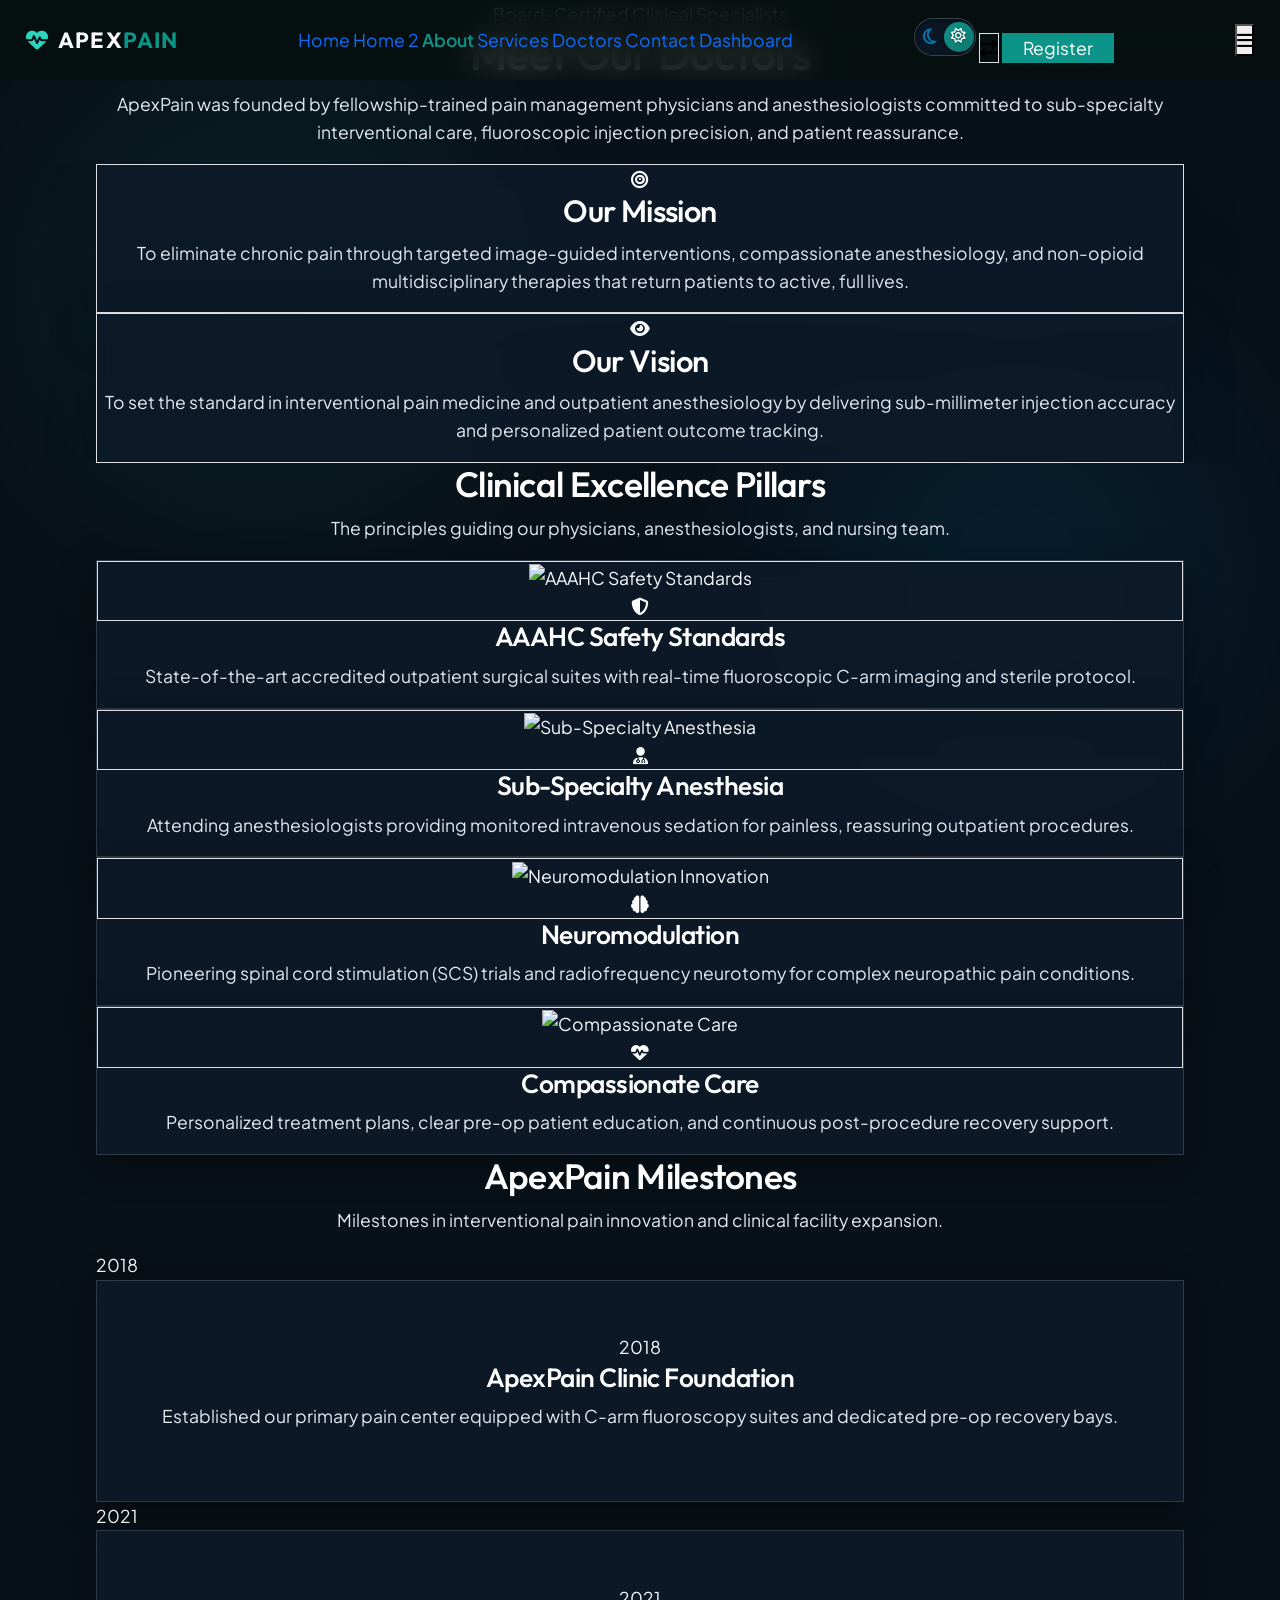
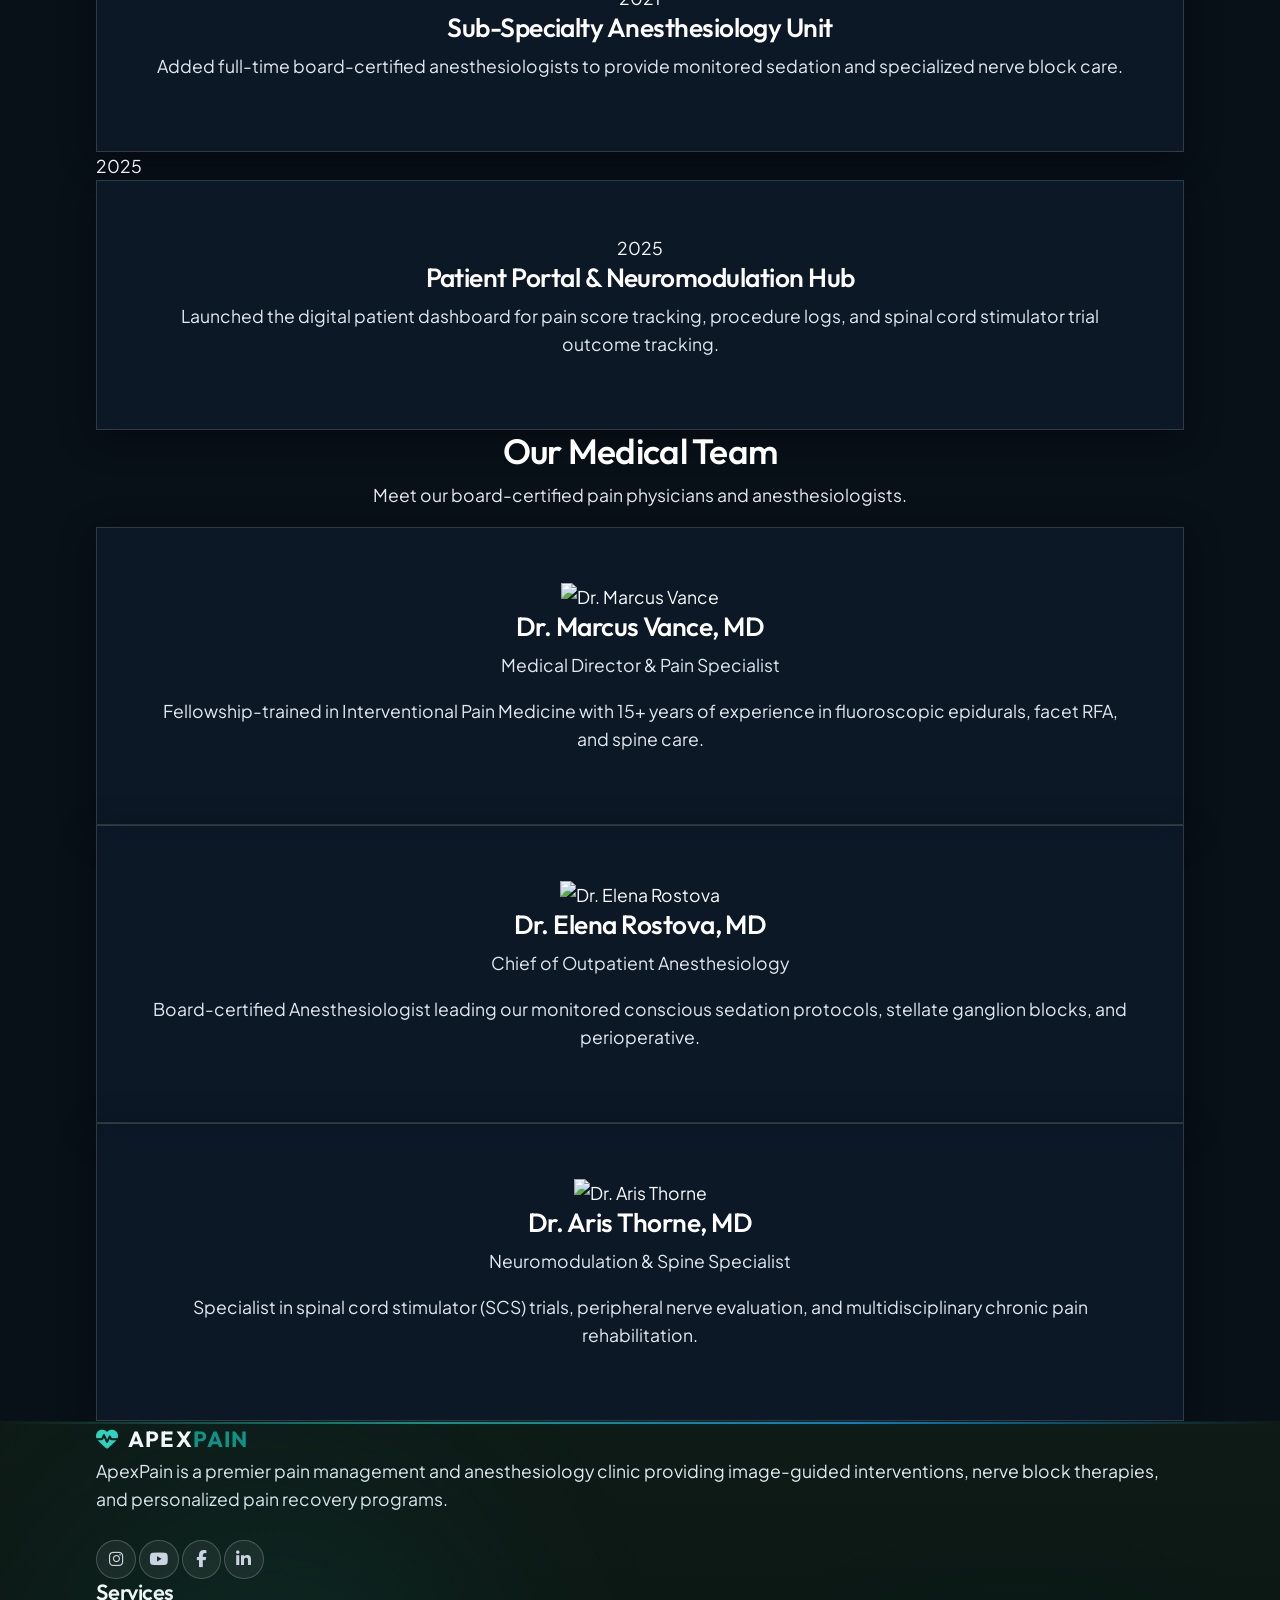
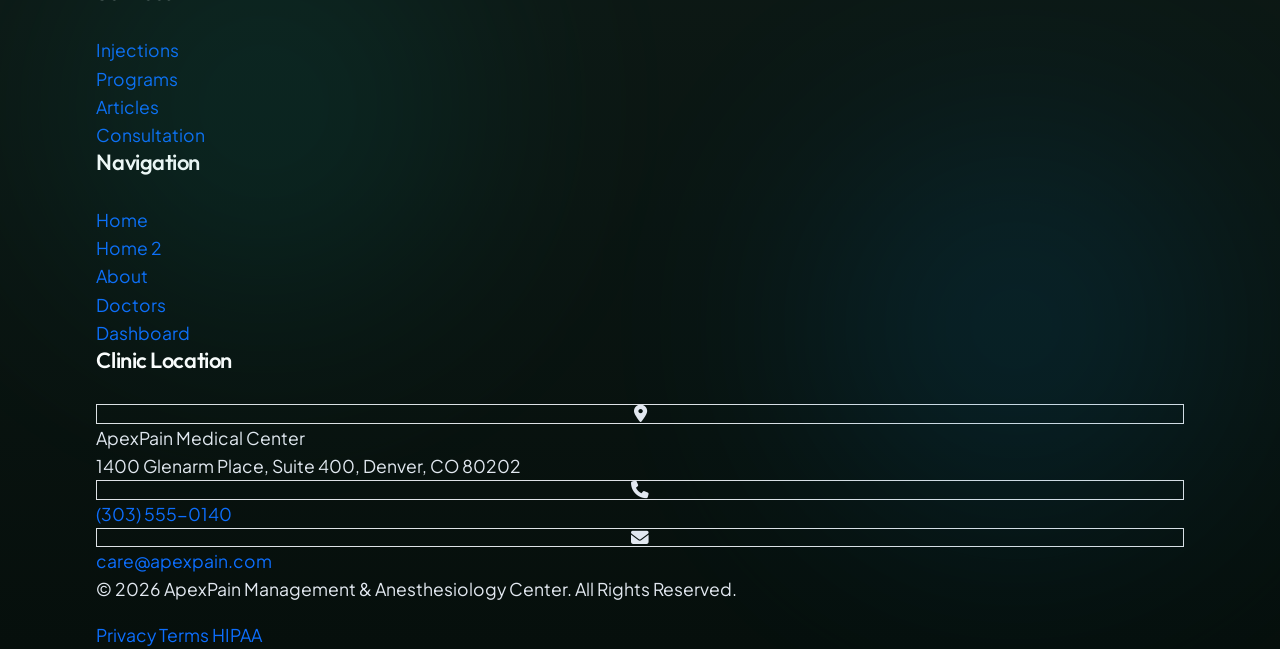
==== commit aac7bd8a: "U" ====
--- a/about.html
+++ b/about.html
@@ -152,11 +152,7 @@
         ApexPain was founded by fellowship-trained pain management physicians and anesthesiologists committed to sub-specialty interventional care, fluoroscopic injection precision, and patient reassurance.
       </p>
       
-      <div class="pt-2 flex justify-center">
-        <a href="contact.html" class="inline-block px-6 py-2.5 rounded-full bg-[#0D9488] text-white text-sm font-medium hover:bg-opacity-90 transition-all shadow-lg hover:shadow-[#0D9488]/20 text-decoration-none">
-          Book Physician Consult
-        </a>
-      </div>
+      
     </div>
   </header>
 
